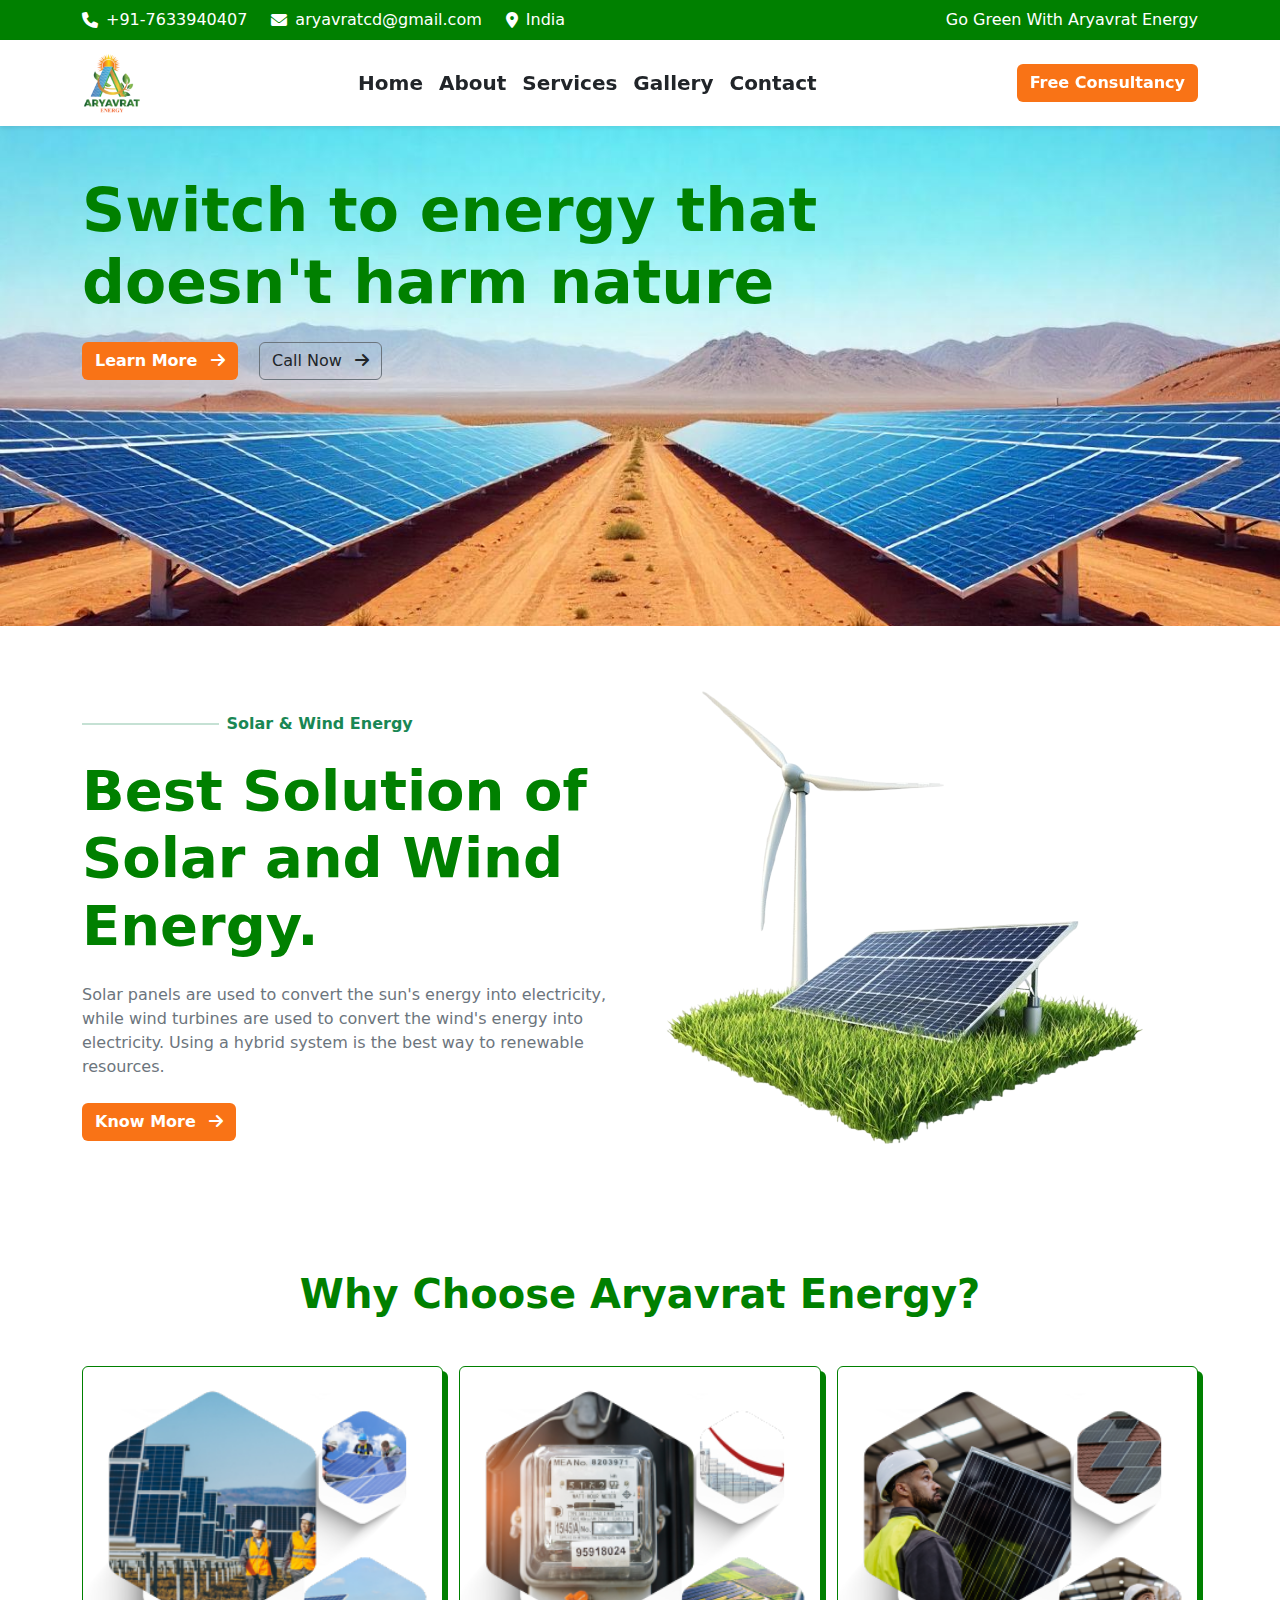
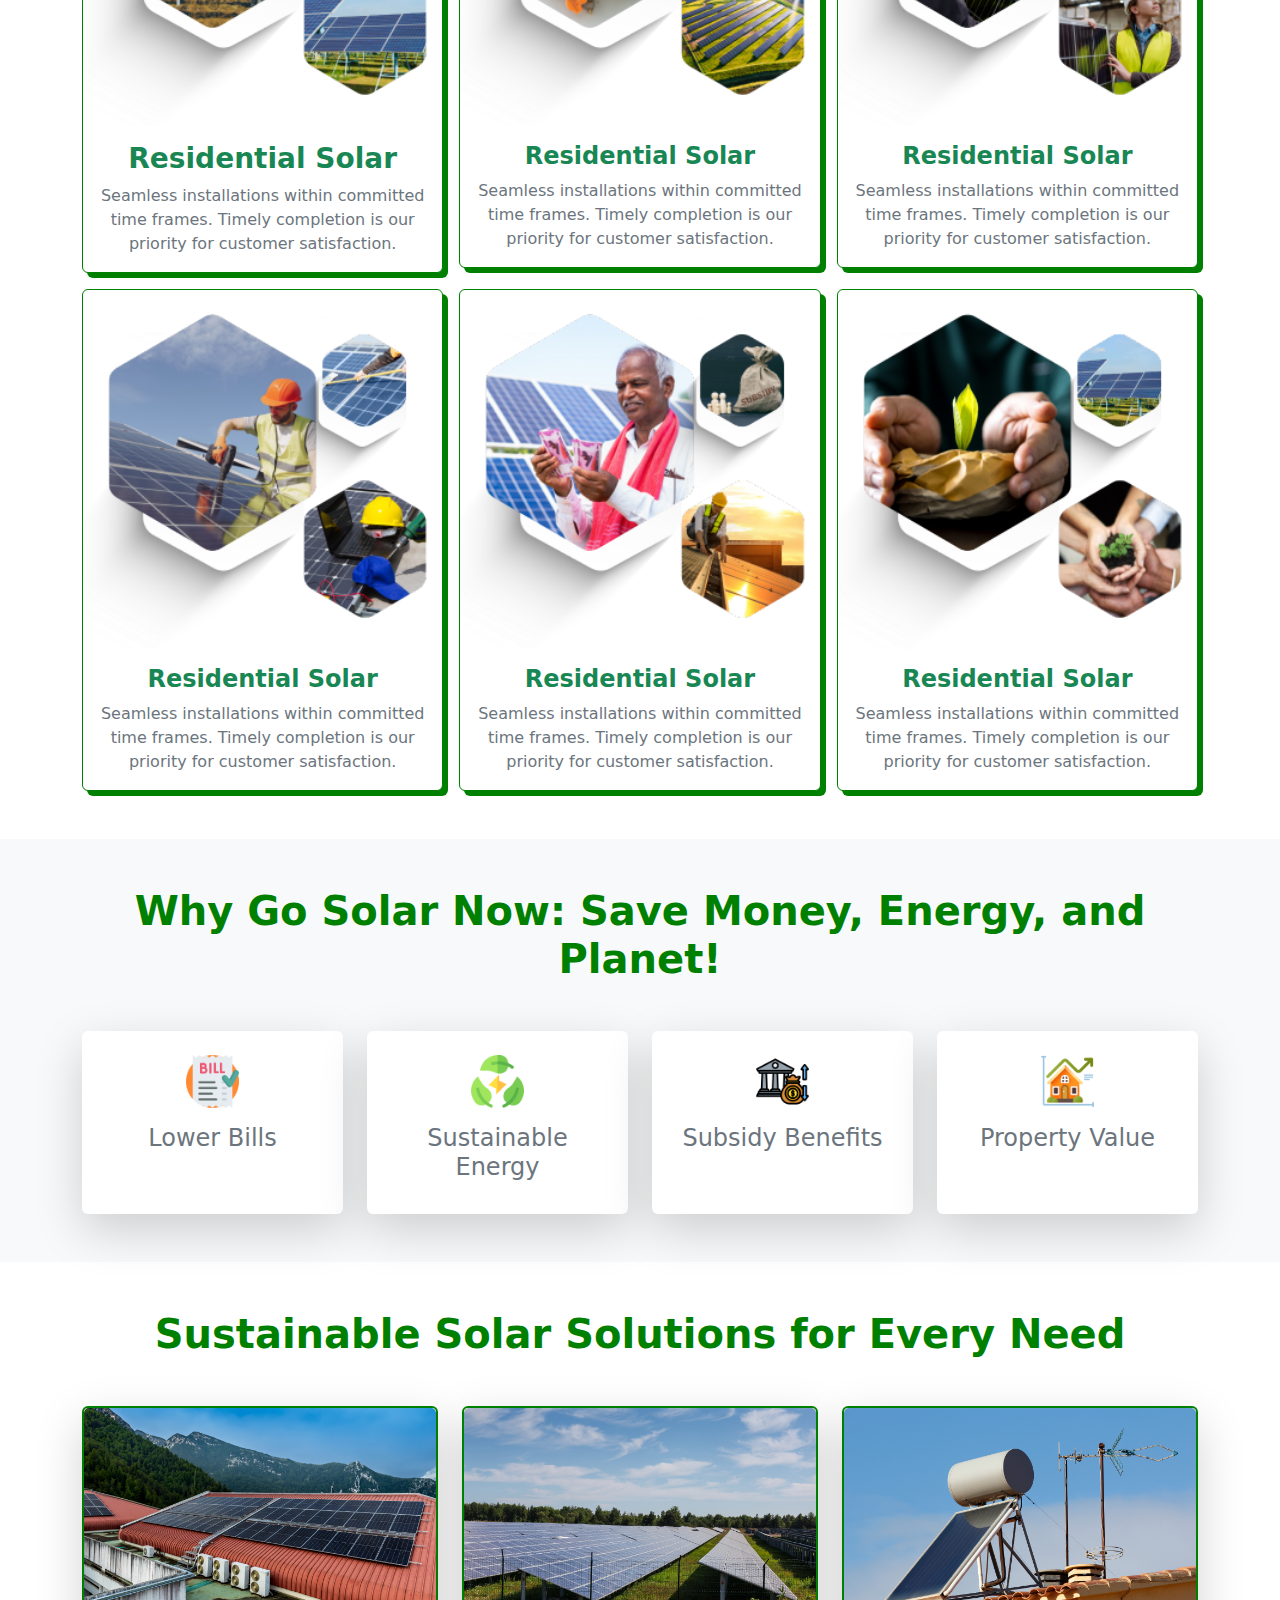
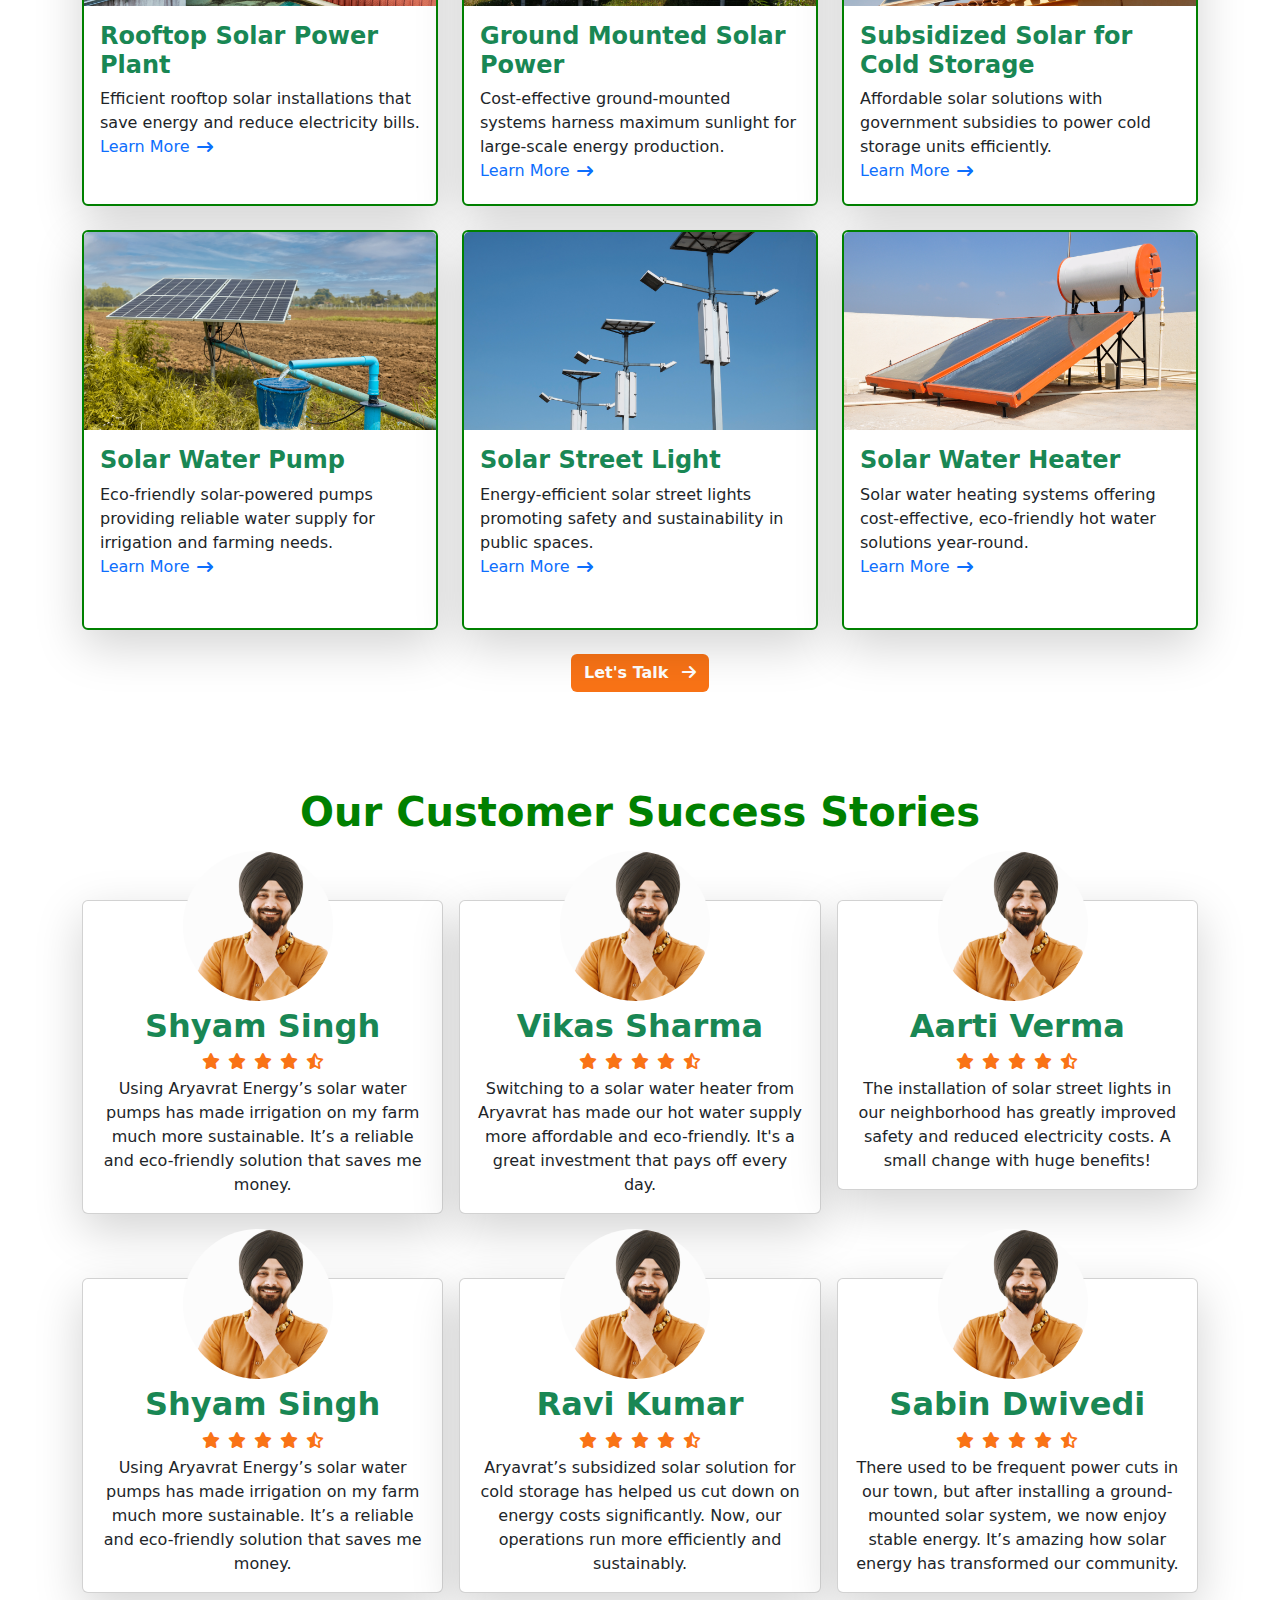
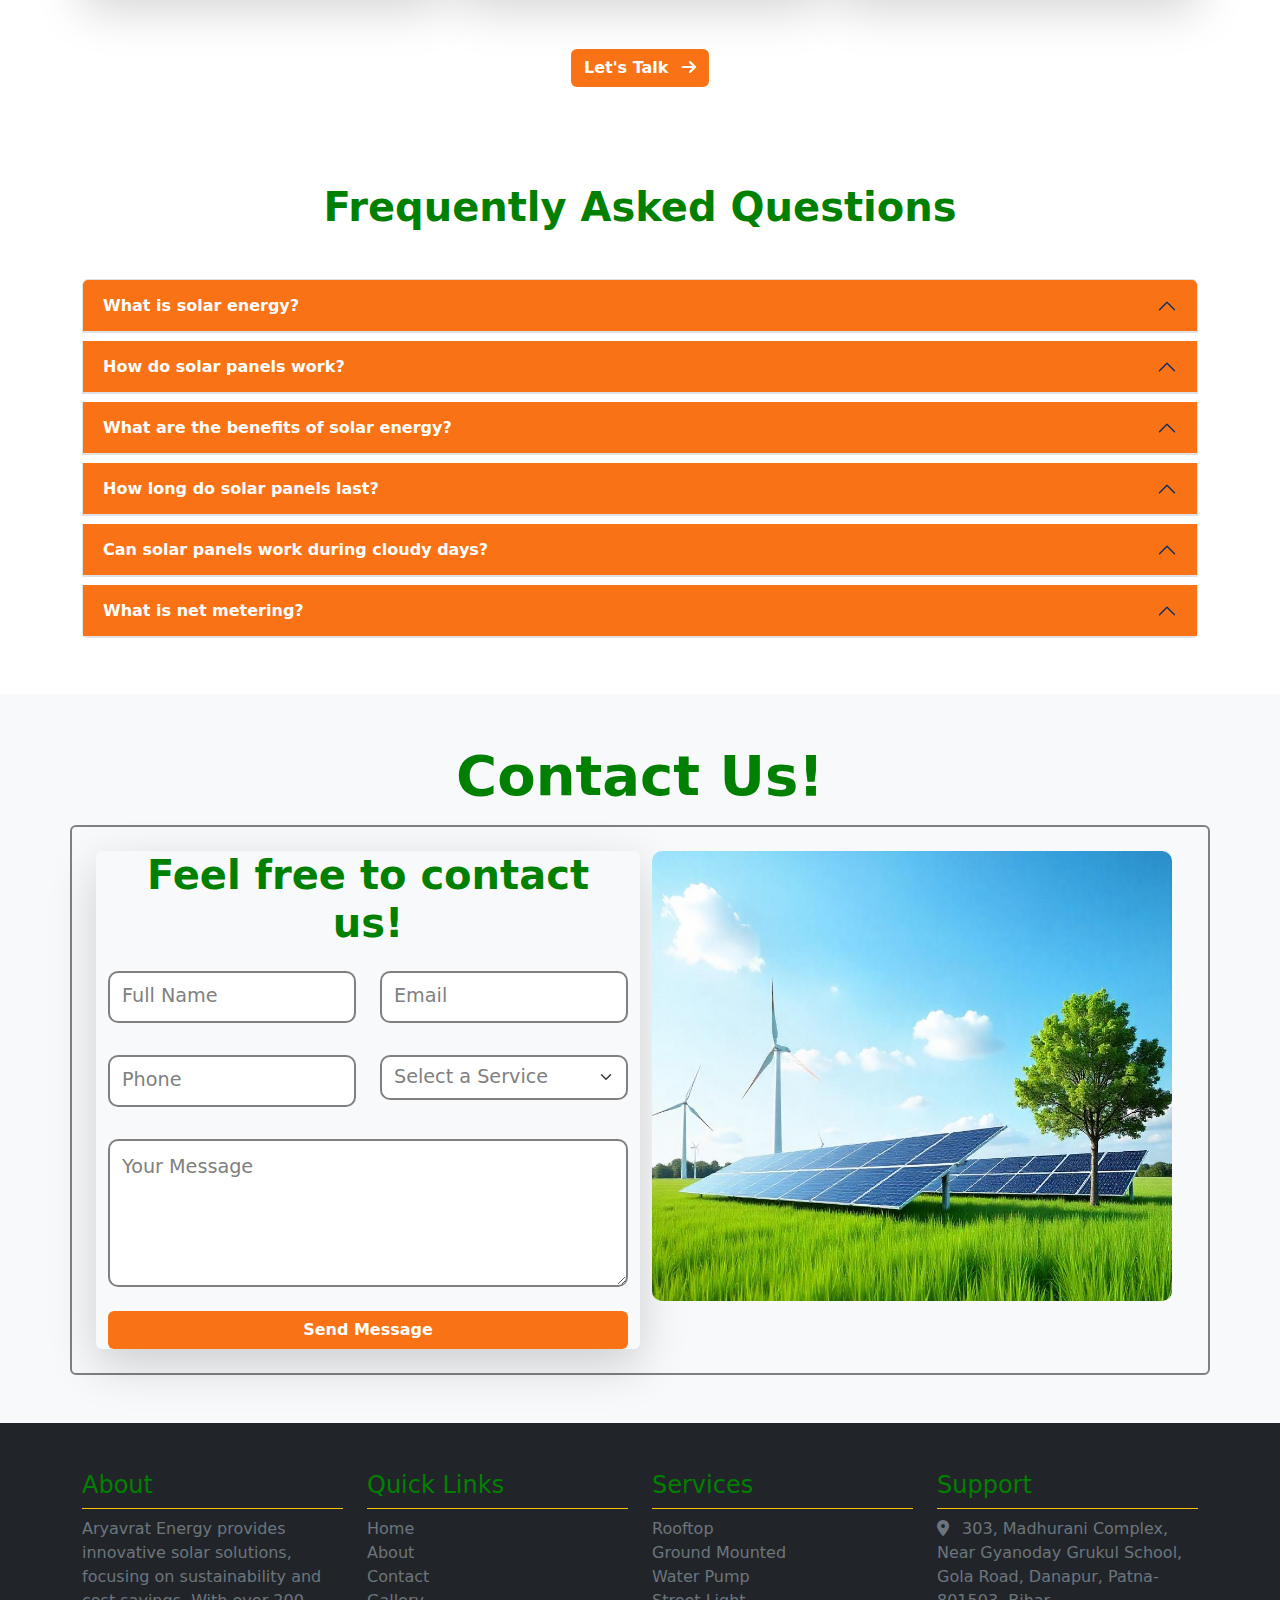
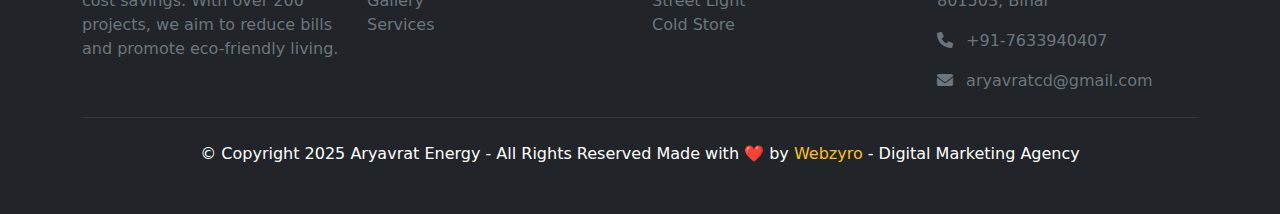
==== index.html @ 75f4ce72 "First Commit" ====
<!DOCTYPE html>
<html lang="en">
  <head>
    <meta charset="UTF-8" />
    <meta name="viewport" content="width=device-width, initial-scale=1.0" />
    <title>Aryavrat Energy</title>
    <!-- Bootstrap CSS -->
    <link
      href="https://cdn.jsdelivr.net/npm/bootstrap@5.3.0/dist/css/bootstrap.min.css"
      rel="stylesheet"
    />
    <!-- Font Awesome -->
    <link
      rel="stylesheet"
      href="https://cdnjs.cloudflare.com/ajax/libs/font-awesome/6.0.0/css/all.min.css"
    />
    <!-- Custom CSS -->
    <link rel="stylesheet" href="/style.css" />
  </head>
  <body>
    <!-- Header -->
    <header class="d-none d-md-block w-100" id="header">
      <div class="container py-2">
        <div class="row align-items-center justify-content-between">
          <div class="col-md-8">
            <div class="d-flex flex-wrap gap-4">
              <div class="d-flex align-items-center gap-2">
                <i class="fas fa-phone text-white"></i>
                <a
                  href="tel:+91-7633940407"
                  class="text-white text-decoration-none"
                  >+91-7633940407</a
                >
              </div>
              <div class="d-flex align-items-center gap-2">
                <i class="fas fa-envelope text-white"></i>
                <a
                  href="mailto:aryavratcd@gmail.com"
                  class="text-white text-decoration-none"
                  >aryavratcd@gmail.com</a
                >
              </div>
              <div class="d-flex align-items-center gap-2">
                <i class="fas fa-location-dot text-white"></i>
                <span class="text-white">India</span>
              </div>
            </div>
          </div>
          <div class="col-md-4 text-end">
            <span class="text-white">Go Green With Aryavrat Energy</span>
          </div>
        </div>
      </div>
    </header>

    <!-- Navbar -->
    <nav
      class="navbar navbar-expand-lg navbar-light bg-white shadow-sm sticky-top"
    >
      <div class="container">
        <a class="navbar-brand" href="/">
          <img src="./assets/Images/logo.png" alt="Logo" style="width: 60px" />
        </a>
        <button
          class="navbar-toggler"
          type="button"
          data-bs-toggle="collapse"
          data-bs-target="#navbarNav"
        >
          <span class="navbar-toggler-icon"></span>
        </button>
        <div class="collapse navbar-collapse" id="navbarNav">
          <ul class="navbar-nav mx-auto">
            <li class="nav-item">
              <a class="nav-link" href="/">Home</a>
            </li>
            <li class="nav-item">
              <a class="nav-link" href="/about.html">About</a>
            </li>
            <li class="nav-item">
              <a class="nav-link" href="/services.html">Services</a>
            </li>
            <li class="nav-item">
              <a class="nav-link" href="/gallery.html">Gallery</a>
            </li>
            <li class="nav-item">
              <a class="nav-link" href="/contact.html">Contact</a>
            </li>
          </ul>
          <a href="tel:+91-7633940407" class="btn btn-orange d-none d-lg-block"
            >Free Consultancy</a
          >
        </div>
      </div>
    </nav>

    <!-- Main Content -->
    <main>
      <!-- Hero Section -->
      <section class="hero-section">
        <div class="container pt-5">
          <h2 class="hero-title col-lg-8">
            Switch to energy that <br class="d-none d-lg-block" />
            doesn't harm nature
          </h2>
          <div class="mt-4">
            <a href="services.html" class="btn btn-orange me-3">
              Learn More <i class="fas fa-arrow-right ms-2"></i>
            </a>
            <a href="tel:+91-7633940407" class="btn btn-outline-secondary">
              Call Now <i class="fas fa-arrow-right ms-2"></i>
            </a>
          </div>
        </div>
      </section>

      <!-- Solar & Wind Energy Section -->
      <section class="py-5">
        <div class="container">
          <div class="row align-items-center">
            <div class="col-md-6">
              <div class="d-flex align-items-center gap-2 mb-3">
                <hr class="border-success border-2 w-25" />
                <span class="text-success fw-semibold"
                  >Solar & Wind Energy</span
                >
              </div>
              <h2 class="display-4 fw-bold text-gray-800 mb-4">
                Best Solution of <br class="d-none d-lg-block" />
                Solar and Wind <br class="d-none d-lg-block" />
                Energy.
              </h2>
              <p class="text-secondary mb-4">
                Solar panels are used to convert the sun's energy into
                electricity, while wind turbines are used to convert the wind's
                energy into electricity. Using a hybrid system is the best way
                to renewable resources.
              </p>
              <a href="about.html" class="btn btn-orange">
                Know More <i class="fas fa-arrow-right ms-2"></i>
              </a>
            </div>
            <div class="col-md-6">
              <img
                src="./assets/Images/solar-wind.png"
                alt="Solar Wind Energy"
                class="img-fluid"
              />
            </div>
          </div>
        </div>
      </section>

      <!-- Why Section -->
      <section class="my-5">
        <div class="container">
          <h2 class="text-center display-6 fw-bold mb-4 pb-2">
            Why Choose Aryavrat Energy?
          </h2>

          <div class="row g-3 justify-content-center mt-3">
            <div class="col-md-6 col-lg-4">
              <div class="card why-card">
                <img
                  src="./assets/Images/1.png"
                  class="card-img-top"
                  alt="Why"
                />
                <div class="card-body text-center">
                  <h3 class="card-title h3 text-success fw-bold">
                    Residential Solar
                  </h3>
                  <p class="card-text text-secondary">
                    Seamless installations within committed time frames. Timely
                    completion is our priority for customer satisfaction.
                  </p>
                </div>
              </div>
            </div>
            <div class="col-md-6 col-lg-4">
              <div class="card why-card">
                <img
                  src="./assets/Images/2.png"
                  class="card-img-top"
                  alt="Why"
                />
                <div class="card-body text-center">
                  <h3 class="card-title h4 text-success fw-bold">
                    Residential Solar
                  </h3>
                  <p class="card-text text-secondary">
                    Seamless installations within committed time frames. Timely
                    completion is our priority for customer satisfaction.
                  </p>
                </div>
              </div>
            </div>
            <div class="col-md-6 col-lg-4">
              <div class="card why-card">
                <img
                  src="./assets/Images/3.png"
                  class="card-img-top"
                  alt="Why"
                />
                <div class="card-body text-center">
                  <h3 class="card-title h4 text-success fw-bold">
                    Residential Solar
                  </h3>
                  <p class="card-text text-secondary">
                    Seamless installations within committed time frames. Timely
                    completion is our priority for customer satisfaction.
                  </p>
                </div>
              </div>
            </div>
            <div class="col-md-6 col-lg-4">
              <div class="card why-card">
                <img
                  src="./assets/Images/4.png"
                  class="card-img-top"
                  alt="Why"
                />
                <div class="card-body text-center">
                  <h3 class="card-title h4 text-success fw-bold">
                    Residential Solar
                  </h3>
                  <p class="card-text text-secondary">
                    Seamless installations within committed time frames. Timely
                    completion is our priority for customer satisfaction.
                  </p>
                </div>
              </div>
            </div>
            <div class="col-md-6 col-lg-4">
              <div class="card why-card">
                <img
                  src="./assets/Images/5.png"
                  class="card-img-top"
                  alt="Why"
                />
                <div class="card-body text-center">
                  <h3 class="card-title h4 text-success fw-bold">
                    Residential Solar
                  </h3>
                  <p class="card-text text-secondary">
                    Seamless installations within committed time frames. Timely
                    completion is our priority for customer satisfaction.
                  </p>
                </div>
              </div>
            </div>
            <div class="col-md-6 col-lg-4">
              <div class="card why-card">
                <img
                  src="./assets/Images/6.png"
                  class="card-img-top"
                  alt="Why"
                />
                <div class="card-body text-center">
                  <h3 class="card-title h4 text-success fw-bold">
                    Residential Solar
                  </h3>
                  <p class="card-text text-secondary">
                    Seamless installations within committed time frames. Timely
                    completion is our priority for customer satisfaction.
                  </p>
                </div>
              </div>
            </div>
          </div>
        </div>
      </section>

      <!-- Benefits Section -->
      <section class="py-5 bg-light">
        <div class="container">
          <h2 class="text-center display-6 fw-bold mb-5">
            Why Go Solar Now: Save Money, Energy, and Planet!
          </h2>
          <div class="row g-4 justify-content-center">
            <div class="col-md-4 col-lg-3">
              <div class="card h-100 text-center shadow-lg p-4 benefit-card">
                <div class="benefit-icon mx-auto mb-3">
                  <img
                    src="./assets/Images/transaction.png"
                    alt="Benefit"
                    class="w-25"
                  />
                </div>
                <h3 class="h4 text-gray-800 text-secondary">Lower Bills</h3>
              </div>
            </div>
            <div class="col-md-4 col-lg-3">
              <div class="card h-100 text-center shadow-lg p-4 benefit-card">
                <div class="benefit-icon mx-auto mb-3">
                  <img
                    src="./assets/Images/sustainability.png"
                    alt="Benefit"
                    class="w-25"
                  />
                </div>
                <h3 class="h4 text-gray-800 text-secondary">
                  Sustainable Energy
                </h3>
              </div>
            </div>
            <div class="col-md-4 col-lg-3">
              <div class="card h-100 text-center shadow-lg p-4 benefit-card">
                <div class="benefit-icon mx-auto mb-3">
                  <img
                    src="./assets/Images/government.png"
                    alt="Benefit"
                    class="w-25"
                  />
                </div>
                <h3 class="h4 text-gray-800 text-secondary">
                  Subsidy Benefits
                </h3>
              </div>
            </div>
            <div class="col-md-4 col-lg-3">
              <div class="card h-100 text-center shadow-lg p-4 benefit-card">
                <div class="benefit-icon mx-auto mb-3">
                  <img
                    src="./assets/Images/profit.png"
                    alt="Benefit"
                    class="w-25"
                  />
                </div>
                <h3 class="h4 text-gray-800 text-secondary">Property Value</h3>
              </div>
            </div>
          </div>
        </div>
      </section>

      <!-- Services Section -->
      <section class="py-5">
        <div class="container">
          <h2 class="text-center display-6 fw-bold mb-5">
            Sustainable Solar Solutions for Every Need
          </h2>
          <div class="row g-4 justify-content-center">
            <div class="col-md-6 col-lg-4">
              <div class="card shadow-lg service-card">
                <img
                  src="./assets/Images/rootop-solar.png"
                  class="card-img-top"
                  alt="Service"
                />
                <div class="card-body">
                  <h3 class="card-title h4 text-success fw-bold">
                    Rooftop Solar Power Plant
                  </h3>
                  <p class="card-text">
                    Efficient rooftop solar installations that save energy and
                    reduce electricity bills.
                  </p>
                  <a
                    href="#"
                    class="d-flex align-items-center gap-2 text-primary"
                  >
                    <span>Learn More</span>
                    <i class="fa-solid fa-arrow-right-long"></i>
                  </a>
                </div>
              </div>
            </div>
            <div class="col-md-6 col-lg-4">
              <div class="card shadow-lg service-card">
                <img
                  src="./assets/Images/ground.png"
                  class="card-img-top"
                  alt="Service"
                />
                <div class="card-body">
                  <h3 class="card-title h4 text-success fw-bold">
                    Ground Mounted Solar Power
                  </h3>
                  <p class="card-text">
                    Cost-effective ground-mounted systems harness maximum
                    sunlight for large-scale energy production.
                  </p>
                  <a
                    href="#"
                    class="d-flex align-items-center gap-2 text-primary"
                  >
                    <span>Learn More</span>
                    <i class="fa-solid fa-arrow-right-long"></i>
                  </a>
                </div>
              </div>
            </div>
            <div class="col-md-6 col-lg-4">
              <div class="card shadow-lg service-card">
                <img
                  src="./assets/Images/solar.png"
                  class="card-img-top"
                  alt="Service"
                />
                <div class="card-body">
                  <h3 class="card-title h4 text-success fw-bold">
                    Subsidized Solar for Cold Storage
                  </h3>
                  <p class="card-text">
                    Affordable solar solutions with government subsidies to
                    power cold storage units efficiently.
                  </p>
                  <a
                    href="#"
                    class="d-flex align-items-center gap-2 text-primary"
                  >
                    <span>Learn More</span>
                    <i class="fa-solid fa-arrow-right-long"></i>
                  </a>
                </div>
              </div>
            </div>
            <div class="col-md-6 col-lg-4">
              <div class="card shadow-lg service-card">
                <img
                  src="./assets/Images/waterPump.png"
                  class="card-img-top"
                  alt="Service"
                />
                <div class="card-body">
                  <h3 class="card-title h4 text-success fw-bold">
                    Solar Water Pump
                  </h3>
                  <p class="card-text">
                    Eco-friendly solar-powered pumps providing reliable water
                    supply for irrigation and farming needs.
                  </p>
                  <a
                    href="#"
                    class="d-flex align-items-center gap-2 text-primary"
                  >
                    <span>Learn More</span>
                    <i class="fa-solid fa-arrow-right-long"></i>
                  </a>
                </div>
              </div>
            </div>
            <div class="col-md-6 col-lg-4">
              <div class="card shadow-lg service-card">
                <img
                  src="./assets/Images/street.png"
                  class="card-img-top"
                  alt="Service"
                />
                <div class="card-body">
                  <h3 class="card-title h4 text-success fw-bold">
                    Solar Street Light
                  </h3>
                  <p class="card-text">
                    Energy-efficient solar street lights promoting safety and
                    sustainability in public spaces.
                  </p>
                  <a
                    href="#"
                    class="d-flex align-items-center gap-2 text-primary"
                  >
                    <span>Learn More</span>
                    <i class="fa-solid fa-arrow-right-long"></i>
                  </a>
                </div>
              </div>
            </div>
            <div class="col-md-6 col-lg-4">
              <div class="card shadow-lg service-card">
                <img
                  src="./assets/Images/water.png"
                  class="card-img-top"
                  alt="Service"
                />
                <div class="card-body">
                  <h3 class="card-title h4 text-success fw-bold">
                    Solar Water Heater
                  </h3>
                  <p class="card-text">
                    Solar water heating systems offering cost-effective,
                    eco-friendly hot water solutions year-round.
                  </p>
                  <a
                    href="#"
                    class="d-flex align-items-center gap-2 text-primary"
                  >
                    <span>Learn More</span>
                    <i class="fa-solid fa-arrow-right-long"></i>
                  </a>
                </div>
              </div>
            </div>
          </div>
          <div class="text-center mt-4">
            <a href="contact.html" class="btn btn-orange">
              Let's Talk <i class="fas fa-arrow-right ms-2"></i>
            </a>
          </div>
        </div>
      </section>

      <!-- Testimonial Section -->
      <section class="my-5">
        <div class="container" id="testimonial-container">
          <h2 class="text-center display-6 fw-bold mb-5">
            Our Customer Success Stories
          </h2>
          <div class="row g-3 justify-content-center mt-3">
            <div class="col-md-6 col-lg-4 mb-5 mb-lg-5">
              <div class="position-relative card shadow-lg testimonial-card">
                <img
                  src="./assets/Images/test1.png"
                  class="position-absolute testimonial-img"
                  alt="Testimonial"
                />
                <div class="card-body">
                  <h3 class="card-title h2 text-center text-success fw-bold">
                    Shyam Singh
                  </h3>
                  <div
                    class="d-flex align-items-center justify-content-center gap-2 my-2"
                  >
                    <i class="fa-solid fa-star"></i>
                    <i class="fa-solid fa-star"></i>
                    <i class="fa-solid fa-star"></i>
                    <i class="fa-solid fa-star"></i>
                    <i class="fa-solid fa-star-half-stroke"></i>
                  </div>
                  <p class="card-text text-center">
                    Using Aryavrat Energy’s solar water pumps has made
                    irrigation on my farm much more sustainable. It’s a reliable
                    and eco-friendly solution that saves me money.
                  </p>
                </div>
              </div>
            </div>
            <div class="col-md-6 col-lg-4 mb-5 mb-lg-5">
              <div class="position-relative card shadow-lg testimonial-card">
                <img
                  src="./assets/Images/test1.png"
                  class="position-absolute testimonial-img"
                  alt="Testimonial"
                />
                <div class="card-body">
                  <h3 class="card-title h2 text-center text-success fw-bold">
                    Vikas Sharma
                  </h3>
                  <div
                    class="d-flex align-items-center justify-content-center gap-2 my-2"
                  >
                    <i class="fa-solid fa-star"></i>
                    <i class="fa-solid fa-star"></i>
                    <i class="fa-solid fa-star"></i>
                    <i class="fa-solid fa-star"></i>
                    <i class="fa-solid fa-star-half-stroke"></i>
                  </div>
                  <p class="card-text text-center">
                    Switching to a solar water heater from Aryavrat has made our
                    hot water supply more affordable and eco-friendly. It's a
                    great investment that pays off every day.
                  </p>
                </div>
              </div>
            </div>
            <div class="col-md-6 col-lg-4 mb-5 mb-lg-5">
              <div class="position-relative card shadow-lg testimonial-card">
                <img
                  src="./assets/Images/test1.png"
                  class="position-absolute testimonial-img"
                  alt="Testimonial"
                />
                <div class="card-body">
                  <h3 class="card-title h2 text-center text-success fw-bold">
                    Aarti Verma
                  </h3>
                  <div
                    class="d-flex align-items-center justify-content-center gap-2 my-2"
                  >
                    <i class="fa-solid fa-star"></i>
                    <i class="fa-solid fa-star"></i>
                    <i class="fa-solid fa-star"></i>
                    <i class="fa-solid fa-star"></i>
                    <i class="fa-solid fa-star-half-stroke"></i>
                  </div>
                  <p class="card-text text-center">
                    The installation of solar street lights in our neighborhood
                    has greatly improved safety and reduced electricity costs. A
                    small change with huge benefits!
                  </p>
                </div>
              </div>
            </div>
            <div class="col-md-6 col-lg-4 mb-5">
              <div class="position-relative card shadow-lg testimonial-card">
                <img
                  src="./assets/Images/test1.png"
                  class="position-absolute testimonial-img"
                  alt="Testimonial"
                />
                <div class="card-body">
                  <h3 class="card-title h2 text-center text-success fw-bold">
                    Shyam Singh
                  </h3>
                  <div
                    class="d-flex align-items-center justify-content-center gap-2 my-2"
                  >
                    <i class="fa-solid fa-star"></i>
                    <i class="fa-solid fa-star"></i>
                    <i class="fa-solid fa-star"></i>
                    <i class="fa-solid fa-star"></i>
                    <i class="fa-solid fa-star-half-stroke"></i>
                  </div>
                  <p class="card-text text-center">
                    Using Aryavrat Energy’s solar water pumps has made
                    irrigation on my farm much more sustainable. It’s a reliable
                    and eco-friendly solution that saves me money.
                  </p>
                </div>
              </div>
            </div>
            <div class="col-md-6 col-lg-4 mb-5">
              <div class="position-relative card shadow-lg testimonial-card">
                <img
                  src="./assets/Images/test1.png"
                  class="position-absolute testimonial-img"
                  alt="Testimonial"
                />
                <div class="card-body">
                  <h3 class="card-title h2 text-center text-success fw-bold">
                    Ravi Kumar
                  </h3>
                  <div
                    class="d-flex align-items-center justify-content-center gap-2 my-2"
                  >
                    <i class="fa-solid fa-star"></i>
                    <i class="fa-solid fa-star"></i>
                    <i class="fa-solid fa-star"></i>
                    <i class="fa-solid fa-star"></i>
                    <i class="fa-solid fa-star-half-stroke"></i>
                  </div>
                  <p class="card-text text-center">
                    Aryavrat’s subsidized solar solution for cold storage has
                    helped us cut down on energy costs significantly. Now, our
                    operations run more efficiently and sustainably.
                  </p>
                </div>
              </div>
            </div>
            <div class="col-md-6 col-lg-4">
              <div class="position-relative card shadow-lg testimonial-card">
                <img
                  src="./assets/Images/test1.png"
                  class="position-absolute testimonial-img"
                  alt="Testimonial"
                />
                <div class="card-body">
                  <h3 class="card-title h2 text-center text-success fw-bold">
                    Sabin Dwivedi
                  </h3>
                  <div
                    class="d-flex align-items-center justify-content-center gap-2 my-2"
                  >
                    <i class="fa-solid fa-star"></i>
                    <i class="fa-solid fa-star"></i>
                    <i class="fa-solid fa-star"></i>
                    <i class="fa-solid fa-star"></i>
                    <i class="fa-solid fa-star-half-stroke"></i>
                  </div>
                  <p class="card-text text-center">
                    There used to be frequent power cuts in our town, but after
                    installing a ground-mounted solar system, we now enjoy
                    stable energy. It’s amazing how solar energy has transformed
                    our community.
                  </p>
                </div>
              </div>
            </div>
          </div>
          <div class="text-center mt-2">
            <a href="contact.html" class="btn btn-orange">
              Let's Talk <i class="fas fa-arrow-right ms-2"></i>
            </a>
          </div>
        </div>
      </section>

      <!-- FAQ Section -->
      <section class="py-5">
        <div class="container">
          <h2 class="text-center display-6 fw-bold mb-5">
            Frequently Asked Questions
          </h2>
          <div class="accordion" id="faqAccordion">
            <div class="accordion-item mb-2">
              <h3 class="accordion-header">
                <button
                  class="accordion-button"
                  type="button"
                  data-bs-toggle="collapse"
                  data-bs-target="#faq1"
                >
                  What is solar energy?
                </button>
              </h3>
              <div
                id="faq1"
                class="accordion-collapse collapse"
                data-bs-parent="#faqAccordion"
              >
                <div class="accordion-body">
                  Solar energy is radiant light and heat from the sun that is
                  harnessed using a range of technologies such as solar panels
                  to generate electricity.
                </div>
              </div>
            </div>
            <div class="accordion-item mb-2">
              <h3 class="accordion-header">
                <button
                  class="accordion-button"
                  type="button"
                  data-bs-toggle="collapse"
                  data-bs-target="#faq2"
                >
                  How do solar panels work?
                </button>
              </h3>
              <div
                id="faq2"
                class="accordion-collapse collapse"
                data-bs-parent="#faqAccordion"
              >
                <div class="accordion-body">
                  Solar panels convert sunlight into electricity by using
                  photovoltaic cells that generate direct current (DC) when
                  exposed to sunlight.
                </div>
              </div>
            </div>
            <div class="accordion-item mb-2">
              <h3 class="accordion-header">
                <button
                  class="accordion-button"
                  type="button"
                  data-bs-toggle="collapse"
                  data-bs-target="#faq3"
                >
                  What are the benefits of solar energy?
                </button>
              </h3>
              <div
                id="faq3"
                class="accordion-collapse collapse"
                data-bs-parent="#faqAccordion"
              >
                <div class="accordion-body">
                  Solar energy is renewable, reduces electricity bills, has low
                  maintenance costs, and is environmentally friendly by reducing
                  carbon footprint.
                </div>
              </div>
            </div>
            <div class="accordion-item mb-2">
              <h3 class="accordion-header">
                <button
                  class="accordion-button"
                  type="button"
                  data-bs-toggle="collapse"
                  data-bs-target="#faq4"
                >
                  How long do solar panels last?
                </button>
              </h3>
              <div
                id="faq4"
                class="accordion-collapse collapse"
                data-bs-parent="#faqAccordion"
              >
                <div class="accordion-body">
                  Solar panels typically have a lifespan of 25-30 years, with
                  many manufacturers offering warranties that guarantee
                  performance over this period.
                </div>
              </div>
            </div>
            <div class="accordion-item mb-2">
              <h3 class="accordion-header">
                <button
                  class="accordion-button"
                  type="button"
                  data-bs-toggle="collapse"
                  data-bs-target="#faq5"
                >
                  Can solar panels work during cloudy days?
                </button>
              </h3>
              <div
                id="faq5"
                class="accordion-collapse collapse"
                data-bs-parent="#faqAccordion"
              >
                <div class="accordion-body">
                  Yes, solar panels can still generate electricity on cloudy
                  days, although their efficiency is reduced compared to sunny
                  days.
                </div>
              </div>
            </div>
            <div class="accordion-item mb-2">
              <h3 class="accordion-header">
                <button
                  class="accordion-button"
                  type="button"
                  data-bs-toggle="collapse"
                  data-bs-target="#faq6"
                >
                  What is net metering?
                </button>
              </h3>
              <div
                id="faq6"
                class="accordion-collapse collapse"
                data-bs-parent="#faqAccordion"
              >
                <div class="accordion-body">
                  Net metering is a billing mechanism that credits solar energy
                  system owners for the electricity they add to the grid,
                  allowing them to offset their electricity usage.
                </div>
              </div>
            </div>
          </div>
        </div>
      </section>

      <!-- Contact Section -->
      <section class="py-5 bg-light">
        <div class="container">
          <h2 class="text-center display-4 fw-bold mb-3">Contact Us!</h2>
          <div class="row contact-section p-2 p-md-4 rounded">
            <div class="col-lg-6 shadow-lg rounded">
              <h2 class="display-6 fw-bold mb-4 text-center">
                Feel free to contact us!
              </h2>
              <form class="d-flex flex-column gap-2">
                <div class="row mb-4">
                  <div class="col-md-6">
                    <input
                      type="text"
                      class="form-control"
                      placeholder="Full Name"
                    />
                  </div>
                  <div class="col-md-6">
                    <input
                      type="email"
                      class="form-control"
                      placeholder="Email"
                    />
                  </div>
                </div>
                <div class="row mb-4">
                  <div class="col-md-6">
                    <input
                      type="tel"
                      class="form-control"
                      placeholder="Phone"
                    />
                  </div>
                  <div class="col-md-6">
                    <select class="form-select">
                      <option selected>Select a Service</option>
                      <option value="Residential Solar">
                        Residential Solar
                      </option>
                      <option value="Commercial Solar">Commercial Solar</option>
                      <option value="Rooftop Solar">Rooftop Solar</option>
                    </select>
                  </div>
                </div>

                <div class="mb-3">
                  <textarea
                    class="form-control"
                    rows="5"
                    placeholder="Your Message"
                  ></textarea>
                </div>
                <button type="submit" class="btn btn-orange">
                  Send Message
                </button>
              </form>
            </div>
            <div class="col-lg-6">
              <img
                src="./assets/Images/contact1.png"
                alt="Contact"
                id="contact-section-img"
              />
            </div>
          </div>
        </div>
      </section>
    </main>

    <!-- Footer -->
    <footer class="bg-dark text-white py-5">
      <div class="container">
        <div class="row gy-4">
          <div class="col-lg-3">
            <h2 class="h4 border-bottom border-warning pb-2">About</h2>
            <p class="text-secondary">
              Aryavrat Energy provides innovative solar solutions, focusing on
              sustainability and cost savings. With over 200 projects, we aim to
              reduce bills and promote eco-friendly living.
            </p>
          </div>
          <div class="col-lg-3">
            <h2 class="h4 border-bottom border-warning pb-2">Quick Links</h2>
            <ul class="list-unstyled text-secondary">
              <li>
                <a href="index.html" class="text-secondary text-decoration-none"
                  >Home</a
                >
              </li>
              <li>
                <a href="about.html" class="text-secondary text-decoration-none"
                  >About</a
                >
              </li>
              <li>
                <a
                  href="contact.html"
                  class="text-secondary text-decoration-none"
                  >Contact</a
                >
              </li>
              <li>
                <a
                  href="gallery.html"
                  class="text-secondary text-decoration-none"
                  >Gallery</a
                >
              </li>
              <li>
                <a
                  href="services.html"
                  class="text-secondary text-decoration-none"
                  >Services</a
                >
              </li>
            </ul>
          </div>
          <div class="col-lg-3">
            <h2 class="h4 border-bottom border-warning pb-2">Services</h2>
            <ul class="list-unstyled text-secondary">
              <li>Rooftop</li>
              <li>Ground Mounted</li>
              <li>Water Pump</li>
              <li>Street Light</li>
              <li>Cold Store</li>
            </ul>
          </div>
          <div class="col-lg-3">
            <h2 class="h4 border-bottom border-warning pb-2">Support</h2>
            <div class="text-secondary mb-3">
              <i class="fas fa-location-dot me-2"></i>
              303, Madhurani Complex, Near Gyanoday Grukul School, Gola Road,
              Danapur, Patna-801503, Bihar
            </div>
            <div class="text-secondary mb-3">
              <i class="fas fa-phone me-2"></i>
              <a
                href="tel:+91-7633940407"
                class="text-secondary text-decoration-none"
                >+91-7633940407</a
              >
            </div>
            <div class="text-secondary">
              <i class="fas fa-envelope me-2"></i>
              <a
                href="mailto:aryavratcd@gmail.com"
                class="text-secondary text-decoration-none"
                >aryavratcd@gmail.com</a
              >
            </div>
          </div>
        </div>
        <hr class="border-secondary my-4" />
        <p class="text-center mb-0">
          &copy; Copyright 2025 Aryavrat Energy - All Rights Reserved Made with
          ❤️ by
          <a
            href="https://www.webzyro.com/"
            target="_blank"
            class="text-warning text-decoration-none"
            >Webzyro</a
          >
          - Digital Marketing Agency
        </p>
      </div>
    </footer>

    <!-- Bootstrap JS -->
    <script src="https://cdn.jsdelivr.net/npm/bootstrap@5.3.0/dist/js/bootstrap.bundle.min.js"></script>
  </body>
</html>
---- style.css ----
/* General Styles */
:root {
  --primary-text-color: #212529;
}

* {
  margin: 0;
  padding: 0;
  box-sizing: border-box;
}

body {
  font-family: system-ui, -apple-system, sans-serif;
}

p {
  padding: 0 !important;
  margin: 0 !important;
}

a {
  text-decoration: none !important;
  color: inherit !important;
}

h2 {
  color: green !important;
}

/* header */
#header {
  background-color: green;
}

/* Navbar Styles */
.navbar .nav-link {
  color: #4b5563;
  font-size: 1.25rem;
  font-weight: 600;
  transition: color 0.3s ease;
}

.navbar .nav-link:hover {
  color: #f97316;
}

/* Breadcrumbs */
#breadcrumb {
  background-color: green;
}

/* Stat Section */
#stats-section {
  background-color: green;
}

/* Hero Section */
.hero-section {
  background-image: url("./assets/Images/hero.jpeg");
  background-size: cover;
  background-position: center;
  height: 500px;
  position: relative;
}

.hero-content {
  padding: 80px 0;
}

.hero-title {
  font-size: 3.75rem;
  color: #4b5563;
  font-weight: bold;
}

/* Service Cards */
.service-card {
  transition: transform 0.3s ease-out;
  border: 2px solid green;
  height: 400px;
}

.service-card:hover {
  transform: translateY(-5px);
}

/* Benefits Section */
.benefit-card {
  border: none;
}

.benefit-icon {
  transition: transform 0.7s ease;
}

.benefit-card:hover .benefit-icon {
  transform: scale(1.25);
}

/* Why Section */
.why-card {
  background-color: white;
  box-shadow: 5px 5px green !important;
  border: 1px solid green;
}

/* Gallery */
.gallery-img {
  transition: transform 0.3s ease;
}

.gallery-img:hover {
  transform: scale(1.05);
}

/* Buttons */
.btn-orange {
  background-color: #f97316;
  color: white !important;
  font-weight: bold;
}

.btn-orange:hover {
  background-color: #ea580c;
  color: white;
}

/* FAQ Accordion */
/* .accordion-button:not(.collapsed) {
  background-color: #f97316;
  color: white;
} */

.accordion-button {
  background-color: #f97316 !important;
  color: white !important;
}

.accordion-body {
  background-color: #f97316 !important;
  color: white !important;
}

.accordion-button {
  background-color: #cad5e2;
  color: var(--primary-text-color);
  font-weight: bold;
}

/* Testimonial Section */
#testimonial-container .testimonial-img {
  top: -50px;
  left: 100px;
  width: 150px;
  height: 150px;
  border-radius: 50%;
}

#testimonial-container .card-body {
  margin-top: 90px;
}

#testimonial-container .card-body i {
  color: #f97316;
}

/* Contact Section */
.contact-section {
  border: 2px solid grey;
}

.contact-section form input,
textarea,
select {
  border: 2px solid grey !important;
  outline: none !important;
  border-radius: 10px !important;
}

.contact-section form input:focus,
textarea:focus,
select:focus {
  outline: none !important;
}

.contact-section form input::placeholder,
textarea::placeholder {
  color: grey !important;
  font-size: 1.2rem;
}

.contact-section form select {
  color: grey !important;
  font-size: 1.2rem;
}

.contact-section button {
  width: 100%;
}

.contact-section #contact-section-img {
  width: 100%;
  height: 450px;
  object-fit: cover;
  border-radius: 10px;
}

/* Contact page */
.contact-card {
  transition: transform 0.3s ease;
}

.contact-card:hover {
  transform: translateY(-5px);
}

.form-control {
  padding: 0.75rem;
}

.form-control:focus {
  border-color: #f97316;
  box-shadow: 0 0 0 0.25rem rgba(249, 115, 22, 0.25);
}

/* Team Card */
#team-card {
  box-shadow: 2px 2px green;
  border: 1px solid green;
}

/* Counter Animation */
@keyframes countUp {
  from {
    opacity: 0;
    transform: translateY(20px);
  }
  to {
    opacity: 1;
    transform: translateY(0);
  }
}

.counter {
  animation: countUp 1s ease-out;
}
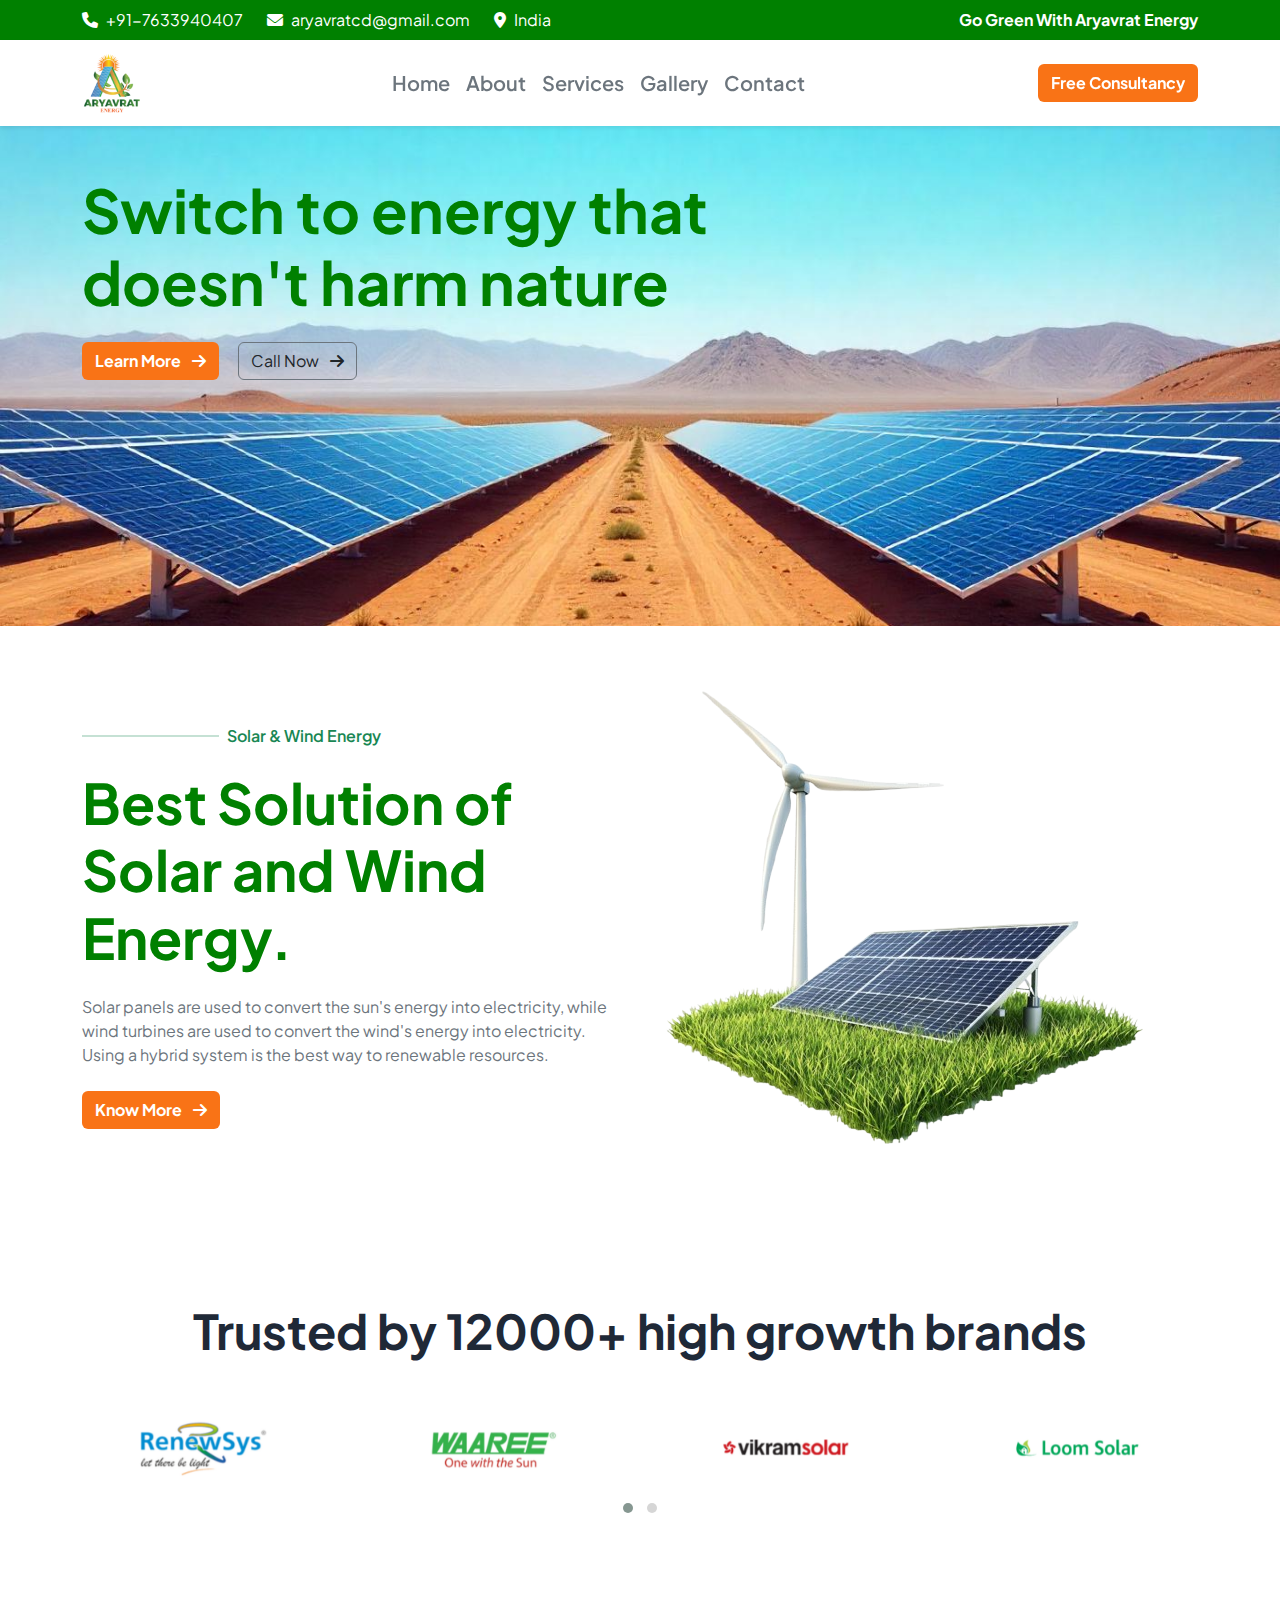
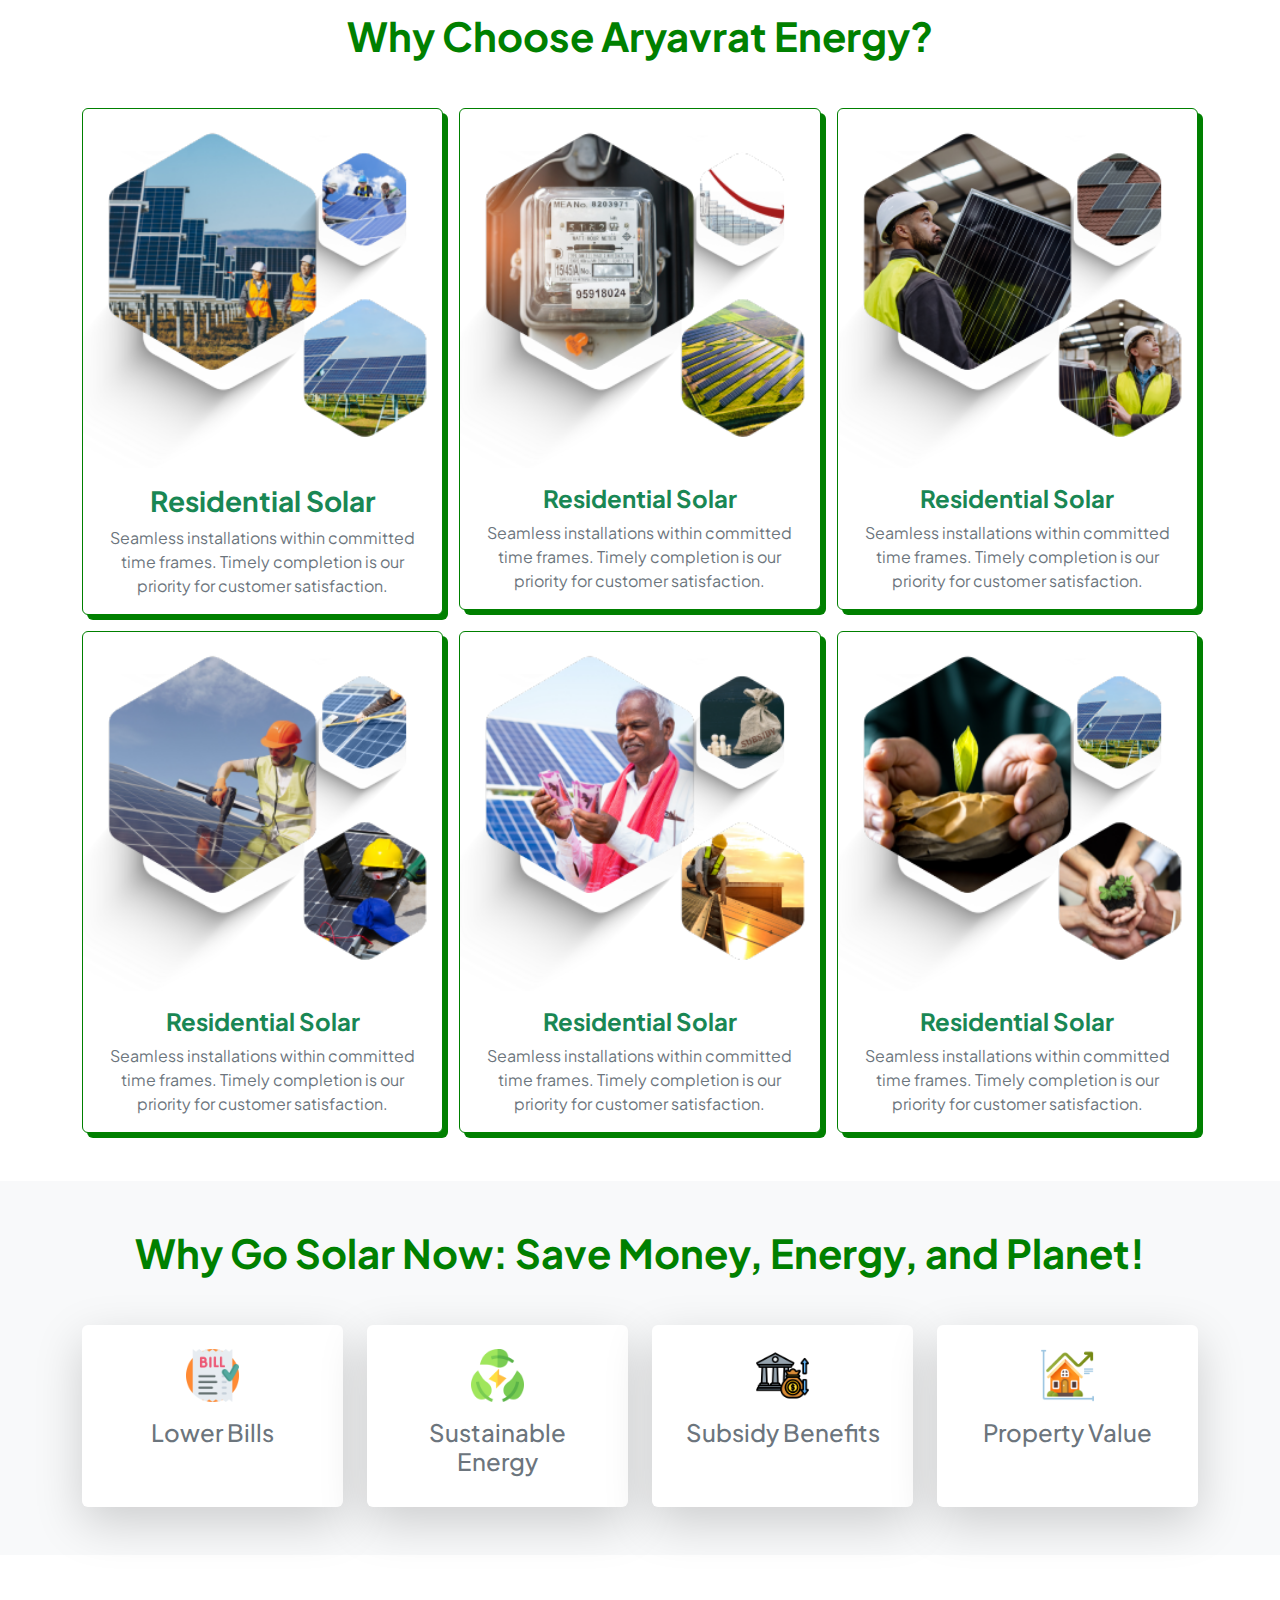
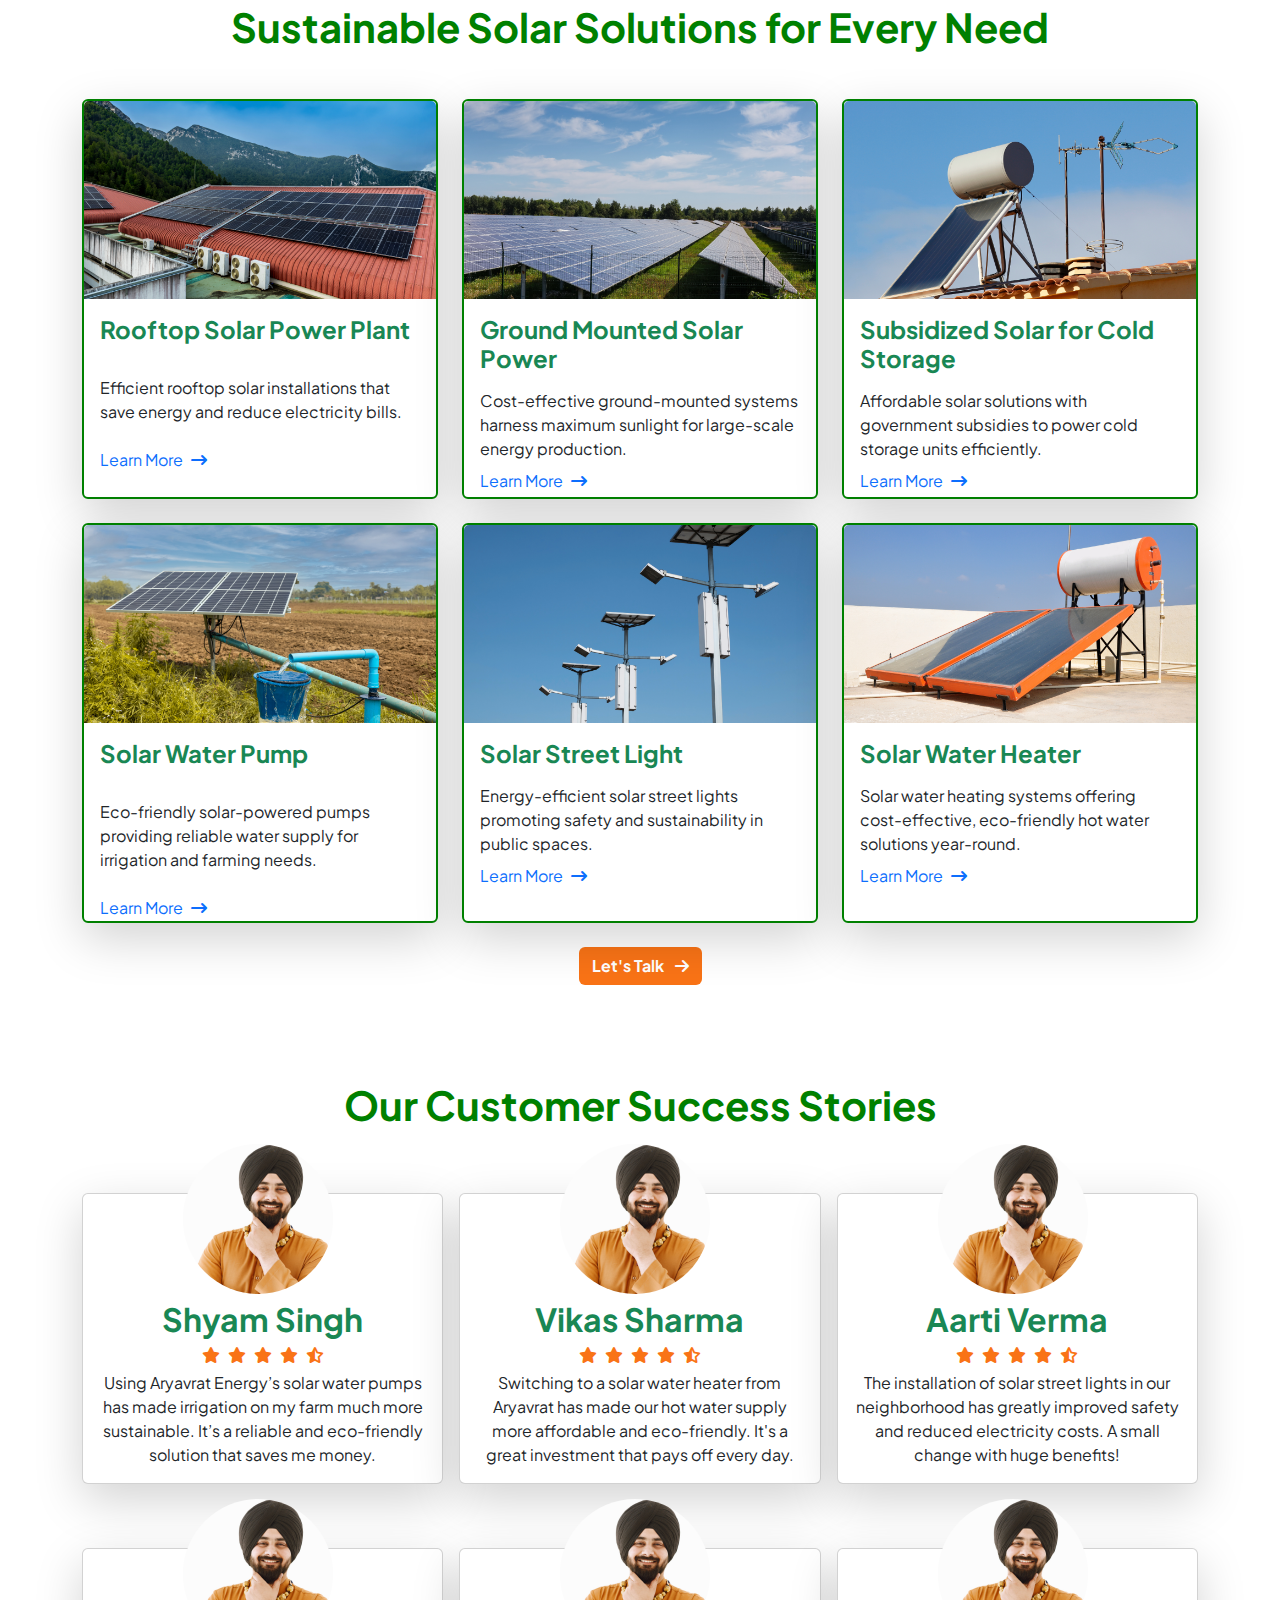
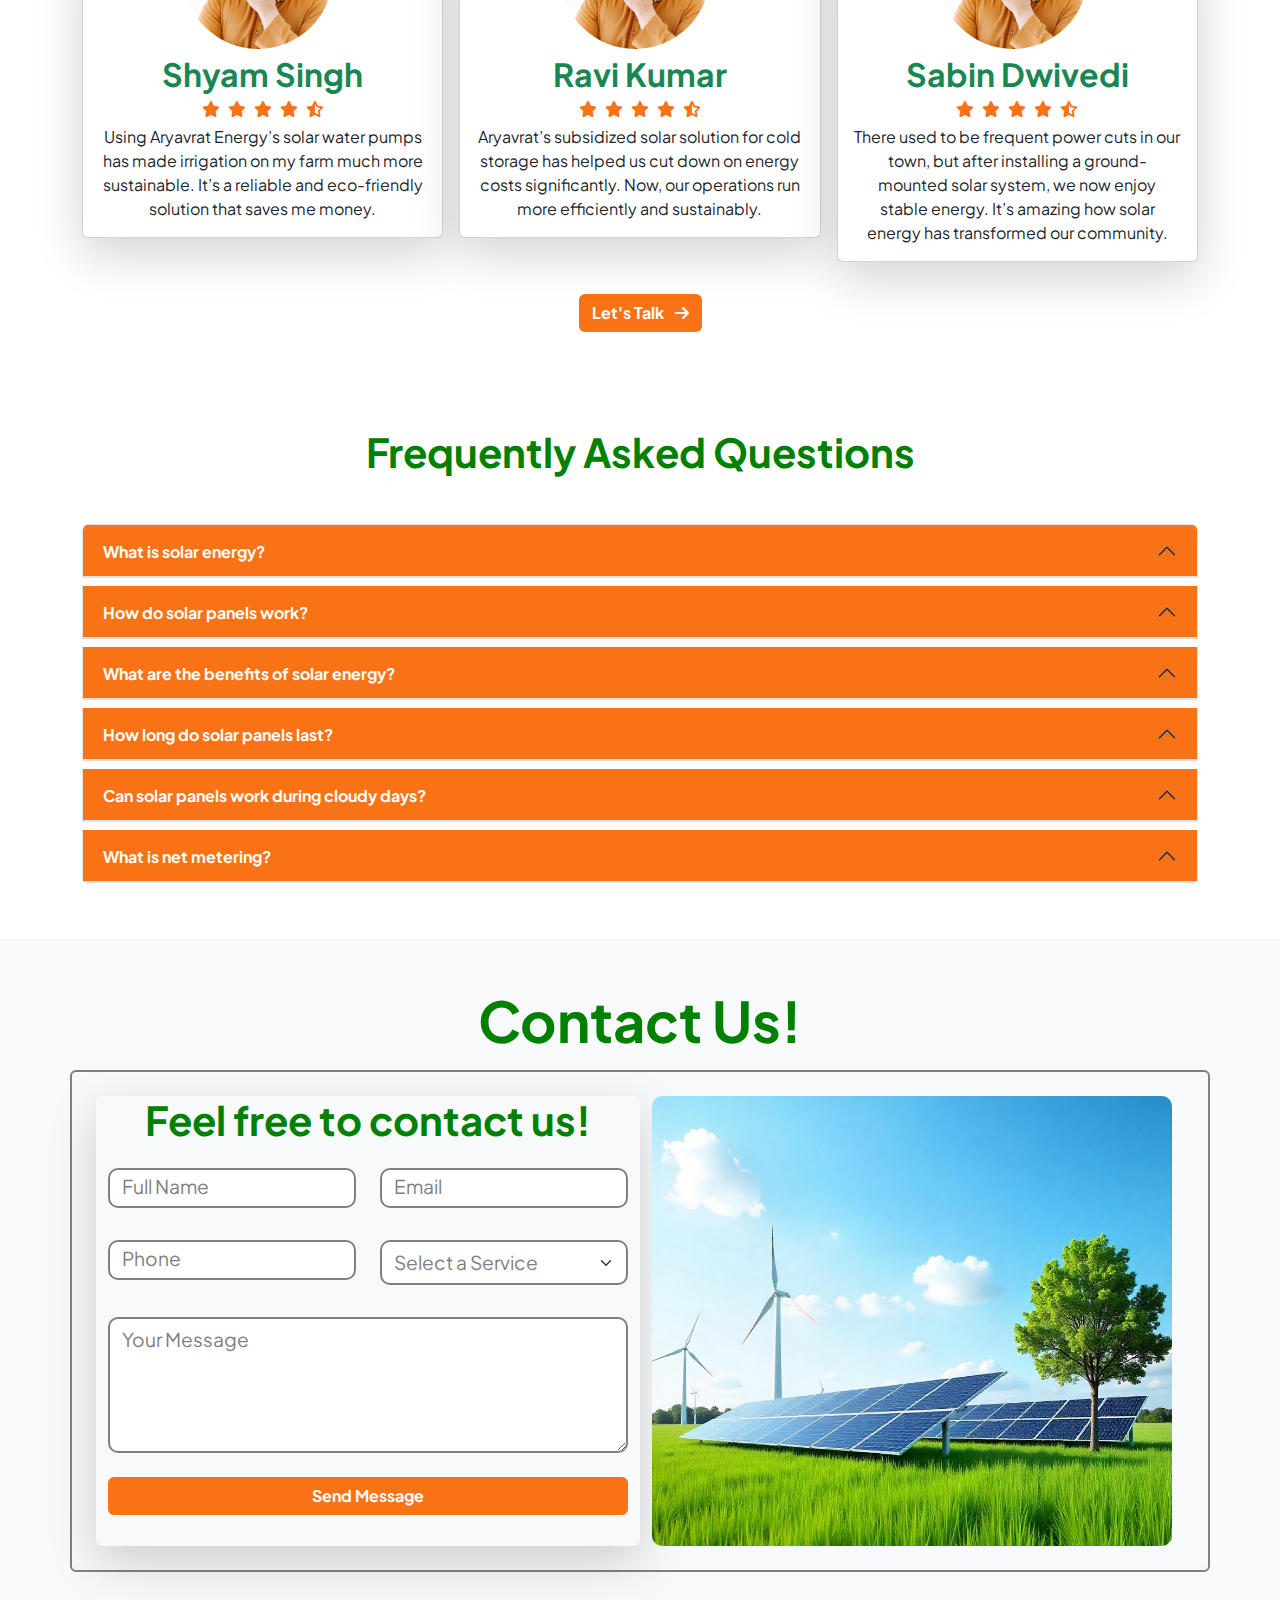
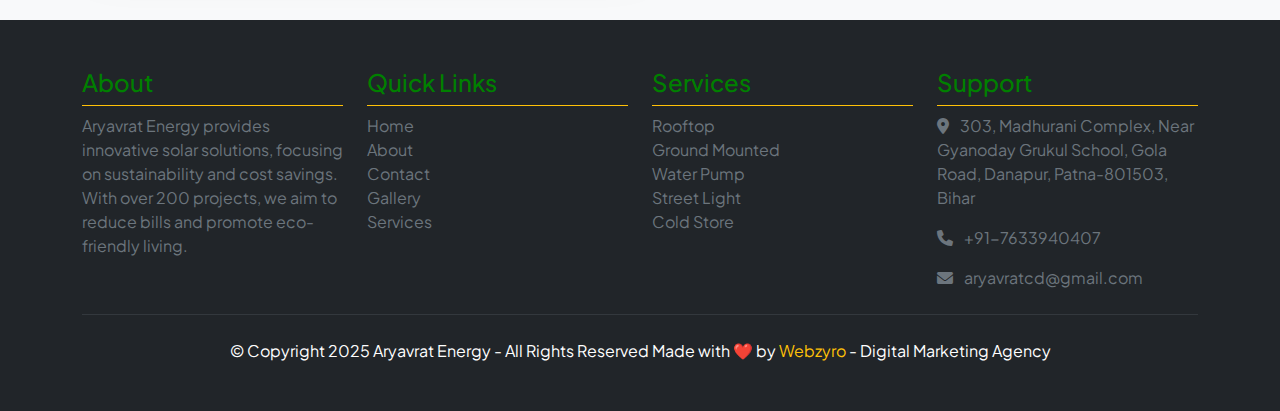
==== commit 41928777: "Improve styling" ====
--- a/index.html
+++ b/index.html
@@ -13,6 +13,15 @@
     <link
       rel="stylesheet"
       href="https://cdnjs.cloudflare.com/ajax/libs/font-awesome/6.0.0/css/all.min.css"
+    />
+    <!-- Owl Carousel CSS -->
+    <link
+      rel="stylesheet"
+      href="https://cdnjs.cloudflare.com/ajax/libs/OwlCarousel2/2.3.4/assets/owl.carousel.min.css"
+    />
+    <link
+      rel="stylesheet"
+      href="https://cdnjs.cloudflare.com/ajax/libs/OwlCarousel2/2.3.4/assets/owl.theme.default.min.css"
     />
     <!-- Custom CSS -->
     <link rel="stylesheet" href="/style.css" />
@@ -47,7 +56,9 @@
             </div>
           </div>
           <div class="col-md-4 text-end">
-            <span class="text-white">Go Green With Aryavrat Energy</span>
+            <span class="text-white fw-bold"
+              >Go Green With Aryavrat Energy</span
+            >
           </div>
         </div>
       </div>
@@ -72,19 +83,25 @@
         <div class="collapse navbar-collapse" id="navbarNav">
           <ul class="navbar-nav mx-auto">
             <li class="nav-item">
-              <a class="nav-link" href="/">Home</a>
+              <a class="nav-link text-secondary" href="/">Home</a>
             </li>
             <li class="nav-item">
-              <a class="nav-link" href="/about.html">About</a>
+              <a class="nav-link text-secondary" href="/about.html">About</a>
             </li>
             <li class="nav-item">
-              <a class="nav-link" href="/services.html">Services</a>
+              <a class="nav-link text-secondary" href="/services.html"
+                >Services</a
+              >
             </li>
             <li class="nav-item">
-              <a class="nav-link" href="/gallery.html">Gallery</a>
+              <a class="nav-link text-secondary" href="/gallery.html"
+                >Gallery</a
+              >
             </li>
             <li class="nav-item">
-              <a class="nav-link" href="/contact.html">Contact</a>
+              <a class="nav-link text-secondary" href="/contact.html"
+                >Contact</a
+              >
             </li>
           </ul>
           <a href="tel:+91-7633940407" class="btn btn-orange d-none d-lg-block"
@@ -151,6 +168,31 @@
         </div>
       </section>
 
+      <!-- Carousel Section -->
+      <section class="brand-carousel">
+        <div class="container">
+          <h1>Trusted by 12000+ high growth brands</h1>
+
+          <div class="owl-carousel owl-theme">
+            <div class="item">
+              <img src="assets/Images/car1.png" alt="Brand 1" />
+            </div>
+            <div class="item">
+              <img src="assets/Images/car2.png" alt="Brand 2" />
+            </div>
+            <div class="item">
+              <img src="assets/Images/car3.png" alt="Brand 3" />
+            </div>
+            <div class="item">
+              <img src="assets/Images/car4.png" alt="Brand 4" />
+            </div>
+            <div class="item">
+              <img src="assets/Images/car5.png" alt="Brand 5" />
+            </div>
+          </div>
+        </div>
+      </section>
+
       <!-- Why Section -->
       <section class="my-5">
         <div class="container">
@@ -348,7 +390,7 @@
                   class="card-img-top"
                   alt="Service"
                 />
-                <div class="card-body">
+                <div class="card-body d-flex flex-column gap-4">
                   <h3 class="card-title h4 text-success fw-bold">
                     Rooftop Solar Power Plant
                   </h3>
@@ -357,7 +399,7 @@
                     reduce electricity bills.
                   </p>
                   <a
-                    href="#"
+                    href="/services.html"
                     class="d-flex align-items-center gap-2 text-primary"
                   >
                     <span>Learn More</span>
@@ -373,7 +415,7 @@
                   class="card-img-top"
                   alt="Service"
                 />
-                <div class="card-body">
+                <div class="card-body d-flex flex-column gap-2">
                   <h3 class="card-title h4 text-success fw-bold">
                     Ground Mounted Solar Power
                   </h3>
@@ -382,7 +424,7 @@
                     sunlight for large-scale energy production.
                   </p>
                   <a
-                    href="#"
+                    href="/services.html"
                     class="d-flex align-items-center gap-2 text-primary"
                   >
                     <span>Learn More</span>
@@ -398,7 +440,7 @@
                   class="card-img-top"
                   alt="Service"
                 />
-                <div class="card-body">
+                <div class="card-body d-flex flex-column gap-2">
                   <h3 class="card-title h4 text-success fw-bold">
                     Subsidized Solar for Cold Storage
                   </h3>
@@ -423,7 +465,7 @@
                   class="card-img-top"
                   alt="Service"
                 />
-                <div class="card-body">
+                <div class="card-body d-flex flex-column gap-4">
                   <h3 class="card-title h4 text-success fw-bold">
                     Solar Water Pump
                   </h3>
@@ -448,7 +490,7 @@
                   class="card-img-top"
                   alt="Service"
                 />
-                <div class="card-body">
+                <div class="card-body d-flex flex-column gap-2">
                   <h3 class="card-title h4 text-success fw-bold">
                     Solar Street Light
                   </h3>
@@ -473,7 +515,7 @@
                   class="card-img-top"
                   alt="Service"
                 />
-                <div class="card-body">
+                <div class="card-body d-flex flex-column gap-2">
                   <h3 class="card-title h4 text-success fw-bold">
                     Solar Water Heater
                   </h3>
@@ -844,7 +886,7 @@
                 Feel free to contact us!
               </h2>
               <form class="d-flex flex-column gap-2">
-                <div class="row mb-4">
+                <div class="row mb-4 g-4">
                   <div class="col-md-6">
                     <input
                       type="text"
@@ -860,7 +902,7 @@
                     />
                   </div>
                 </div>
-                <div class="row mb-4">
+                <div class="row mb-4 g-4">
                   <div class="col-md-6">
                     <input
                       type="tel"
@@ -1002,7 +1044,46 @@
       </div>
     </footer>
 
+    <!-- jQuery -->
+    <script src="https://code.jquery.com/jquery-3.6.0.min.js"></script>
     <!-- Bootstrap JS -->
     <script src="https://cdn.jsdelivr.net/npm/bootstrap@5.3.0/dist/js/bootstrap.bundle.min.js"></script>
+    <!-- Owl Carousel JS -->
+    <script src="https://cdnjs.cloudflare.com/ajax/libs/OwlCarousel2/2.3.4/owl.carousel.min.js"></script>
+    <script>
+      $(document).ready(function () {
+        $(".owl-carousel").owlCarousel({
+          loop: true,
+          margin: 50,
+          autoplay: true,
+          autoplayTimeout: 2500,
+          autoplayHoverPause: true,
+          dots: true,
+          navText: ["<span>&lt;</span>", "<span>&gt;</span>"],
+          responsive: {
+            0: {
+              items: 2,
+              margin: 10,
+            },
+            640: {
+              items: 2,
+              margin: 10,
+            },
+            768: {
+              items: 3,
+              margin: 20,
+            },
+            1024: {
+              items: 4,
+              margin: 40,
+            },
+            1280: {
+              items: 4,
+              margin: 50,
+            },
+          },
+        });
+      });
+    </script>
   </body>
 </html>
--- a/style.css
+++ b/style.css
@@ -1,3 +1,5 @@
+@import url("https://fonts.googleapis.com/css2?family=Plus+Jakarta+Sans:ital,wght@0,200..800;1,200..800&display=swap");
+
 /* General Styles */
 :root {
   --primary-text-color: #212529;
@@ -10,7 +12,7 @@
 }
 
 body {
-  font-family: system-ui, -apple-system, sans-serif;
+  font-family: "Plus Jakarta Sans", serif;
 }
 
 p {
@@ -34,14 +36,13 @@
 
 /* Navbar Styles */
 .navbar .nav-link {
-  color: #4b5563;
   font-size: 1.25rem;
   font-weight: 600;
   transition: color 0.3s ease;
 }
 
 .navbar .nav-link:hover {
-  color: #f97316;
+  color: #f97316 !important;
 }
 
 /* Breadcrumbs */
@@ -102,6 +103,11 @@
   background-color: white;
   box-shadow: 5px 5px green !important;
   border: 1px solid green;
+  transition: transform 0.5s ease-out;
+}
+
+.why-card:hover {
+  transform: translateY(-5px);
 }
 
 /* Gallery */
@@ -169,7 +175,7 @@
   border: 2px solid grey;
 }
 
-.contact-section form input,
+form input,
 textarea,
 select {
   border: 2px solid grey !important;
@@ -177,13 +183,13 @@
   border-radius: 10px !important;
 }
 
-.contact-section form input:focus,
+form input:focus,
 textarea:focus,
 select:focus {
   outline: none !important;
 }
 
-.contact-section form input::placeholder,
+form input::placeholder,
 textarea::placeholder {
   color: grey !important;
   font-size: 1.2rem;
@@ -208,25 +214,32 @@
 /* Contact page */
 .contact-card {
   transition: transform 0.3s ease;
+  box-shadow: 2px 2px 2px green;
+  border: 1px solid green;
 }
 
 .contact-card:hover {
   transform: translateY(-5px);
 }
 
-.form-control {
+/* .form-control {
   padding: 0.75rem;
 }
 
 .form-control:focus {
   border-color: #f97316;
   box-shadow: 0 0 0 0.25rem rgba(249, 115, 22, 0.25);
-}
+} */
 
 /* Team Card */
 #team-card {
   box-shadow: 2px 2px green;
   border: 1px solid green;
+  transition: transform 0.4s ease-out;
+}
+
+#team-card:hover {
+  transform: translateY(-5px);
 }
 
 /* Counter Animation */
@@ -244,3 +257,65 @@
 .counter {
   animation: countUp 1s ease-out;
 }
+
+/* Carousel Section */
+.brand-carousel {
+  padding: 40px 0;
+}
+
+.brand-carousel h1 {
+  font-size: 2rem;
+  font-weight: bold;
+  color: #1f2937;
+  text-align: center;
+  padding: 2.5rem 0;
+}
+
+@media (min-width: 768px) {
+  .brand-carousel h1 {
+    font-size: 3rem;
+  }
+}
+
+.owl-carousel .item {
+  display: flex;
+  justify-content: center;
+  align-items: center;
+  padding: 10px;
+}
+
+.owl-carousel .item img {
+  width: 128px;
+  height: auto;
+  transition: transform 0.3s ease;
+}
+
+.owl-carousel .item img:hover {
+  transform: scale(1.1);
+}
+
+.owl-carousel .owl-nav button {
+  position: absolute;
+  top: 50%;
+  transform: translateY(-50%);
+  background: rgba(0, 0, 0, 0.5) !important;
+  color: white !important;
+  padding: 5px 15px !important;
+  border-radius: 50% !important;
+}
+
+.owl-carousel .owl-nav button.owl-prev {
+  left: -30px;
+}
+
+.owl-carousel .owl-nav button.owl-next {
+  right: -30px;
+}
+
+.owl-carousel .owl-nav button:hover {
+  background: rgba(0, 0, 0, 0.8) !important;
+}
+
+.owl-carousel .owl-dots {
+  margin-top: 20px;
+}
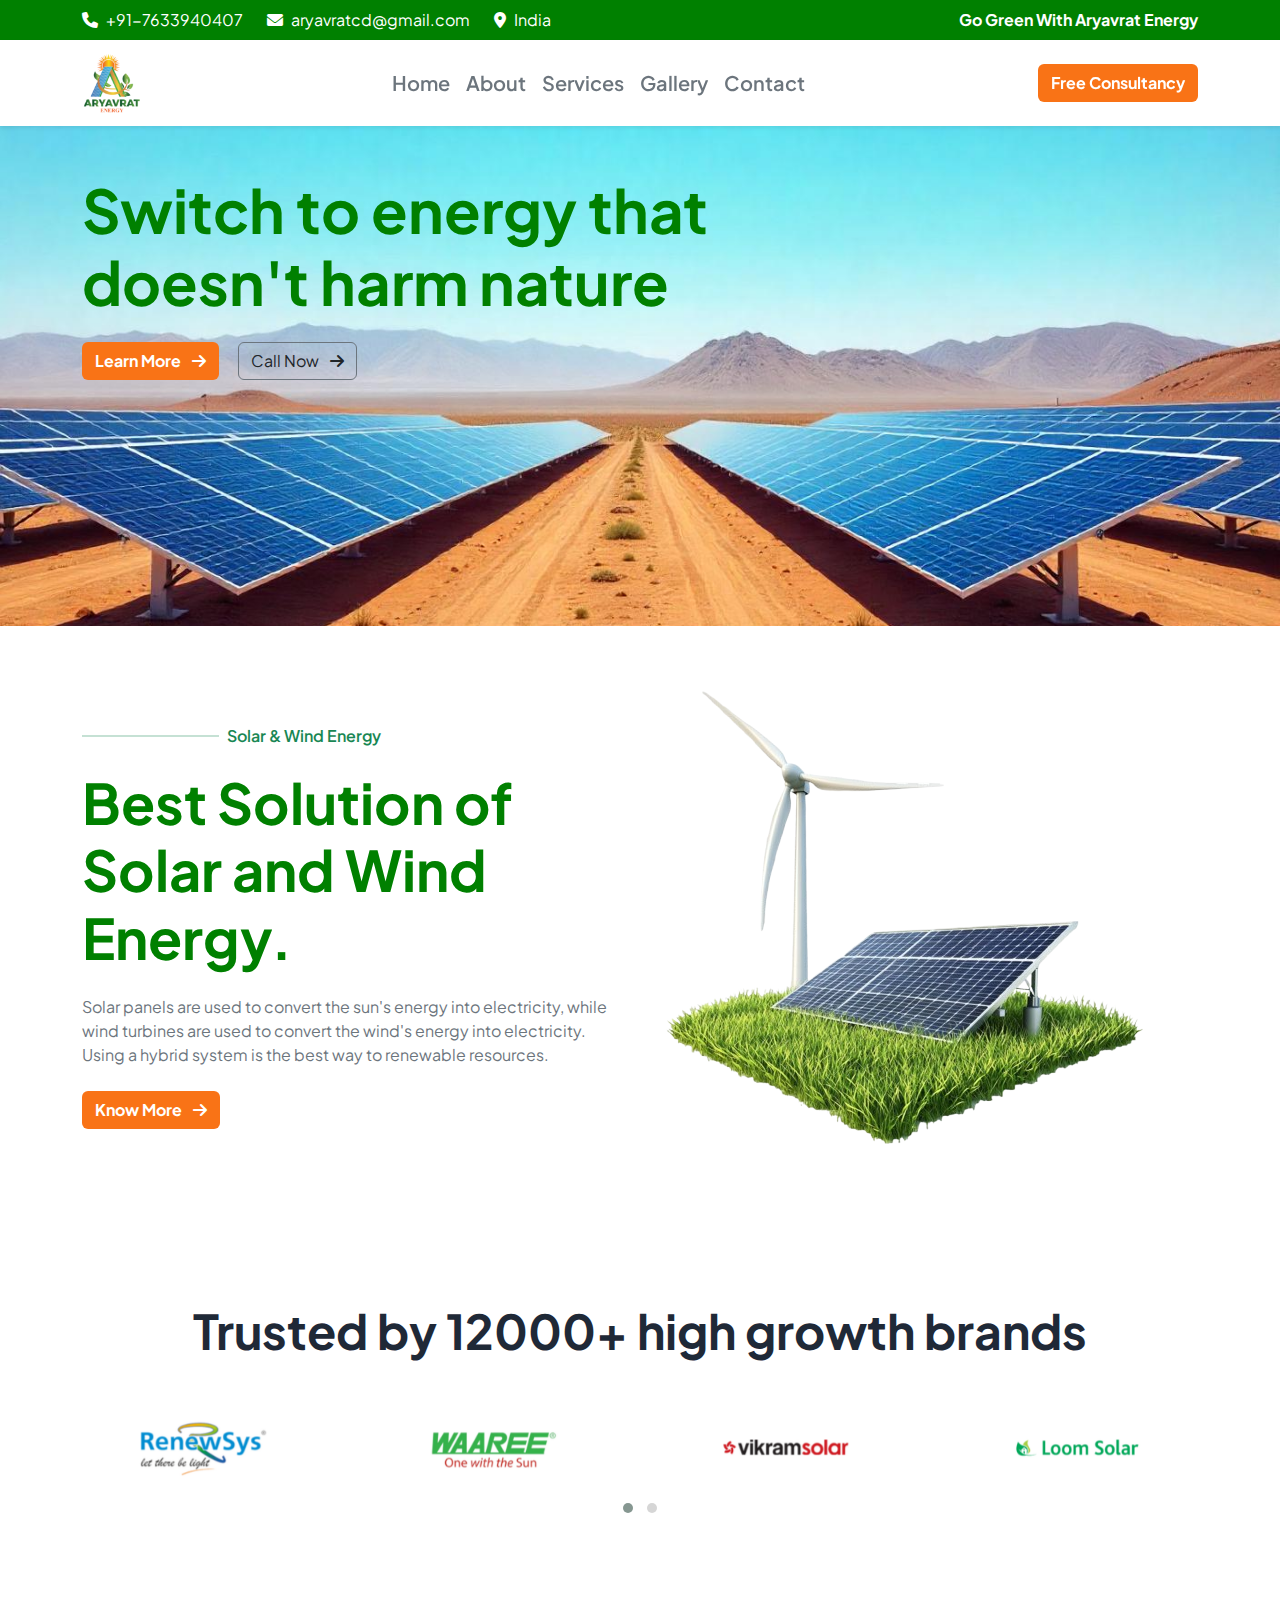
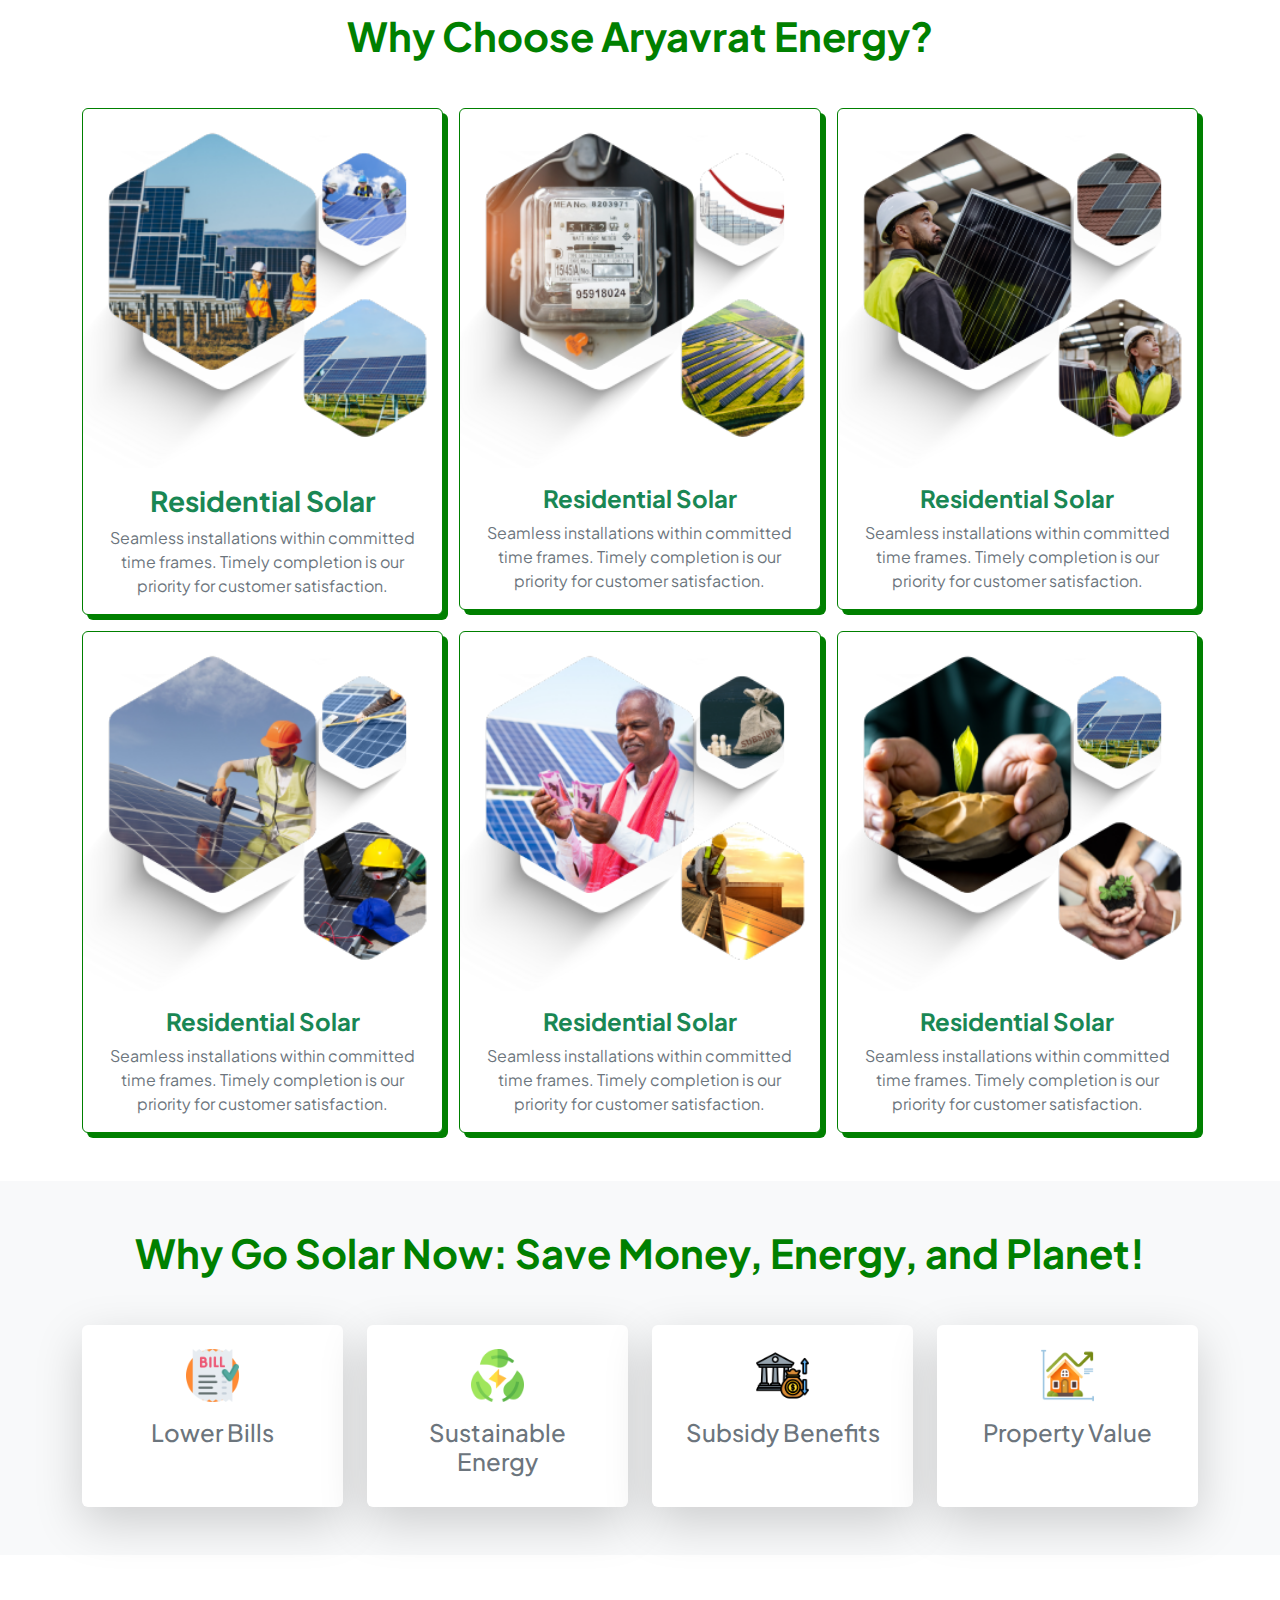
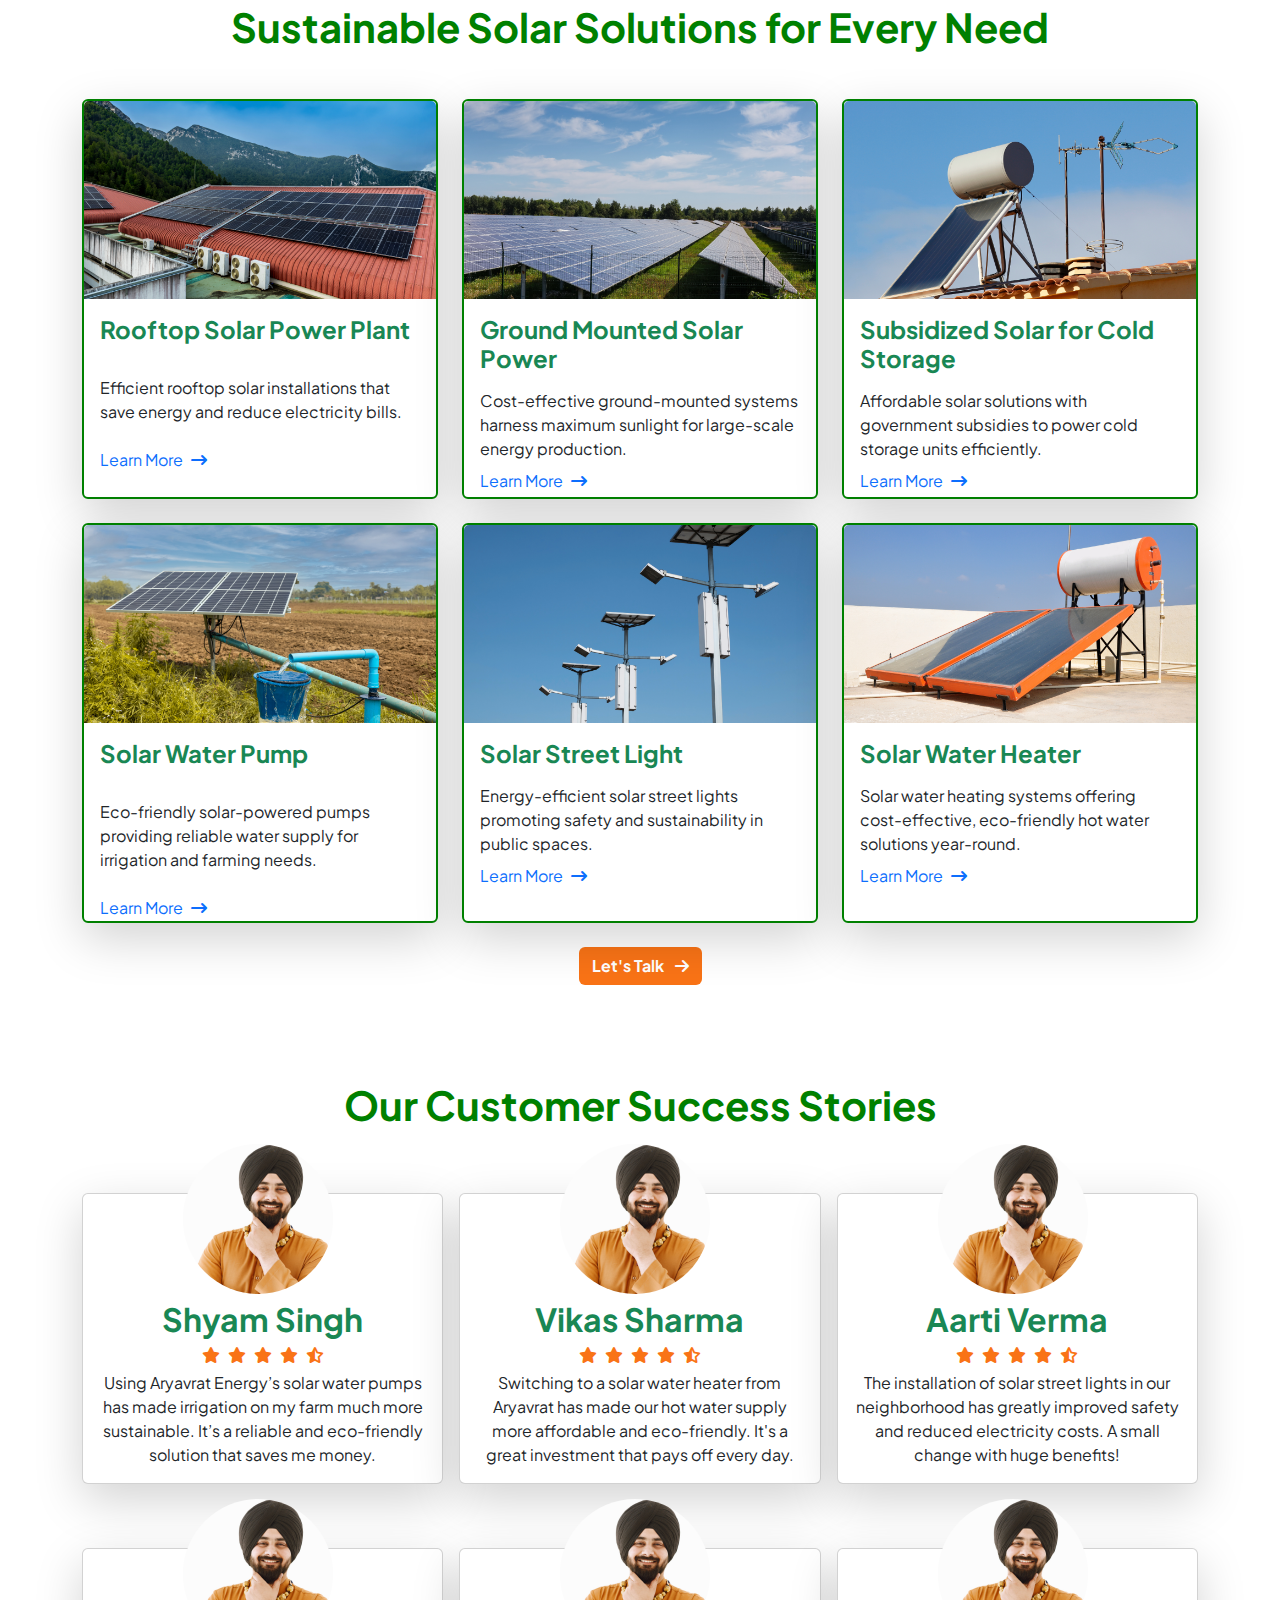
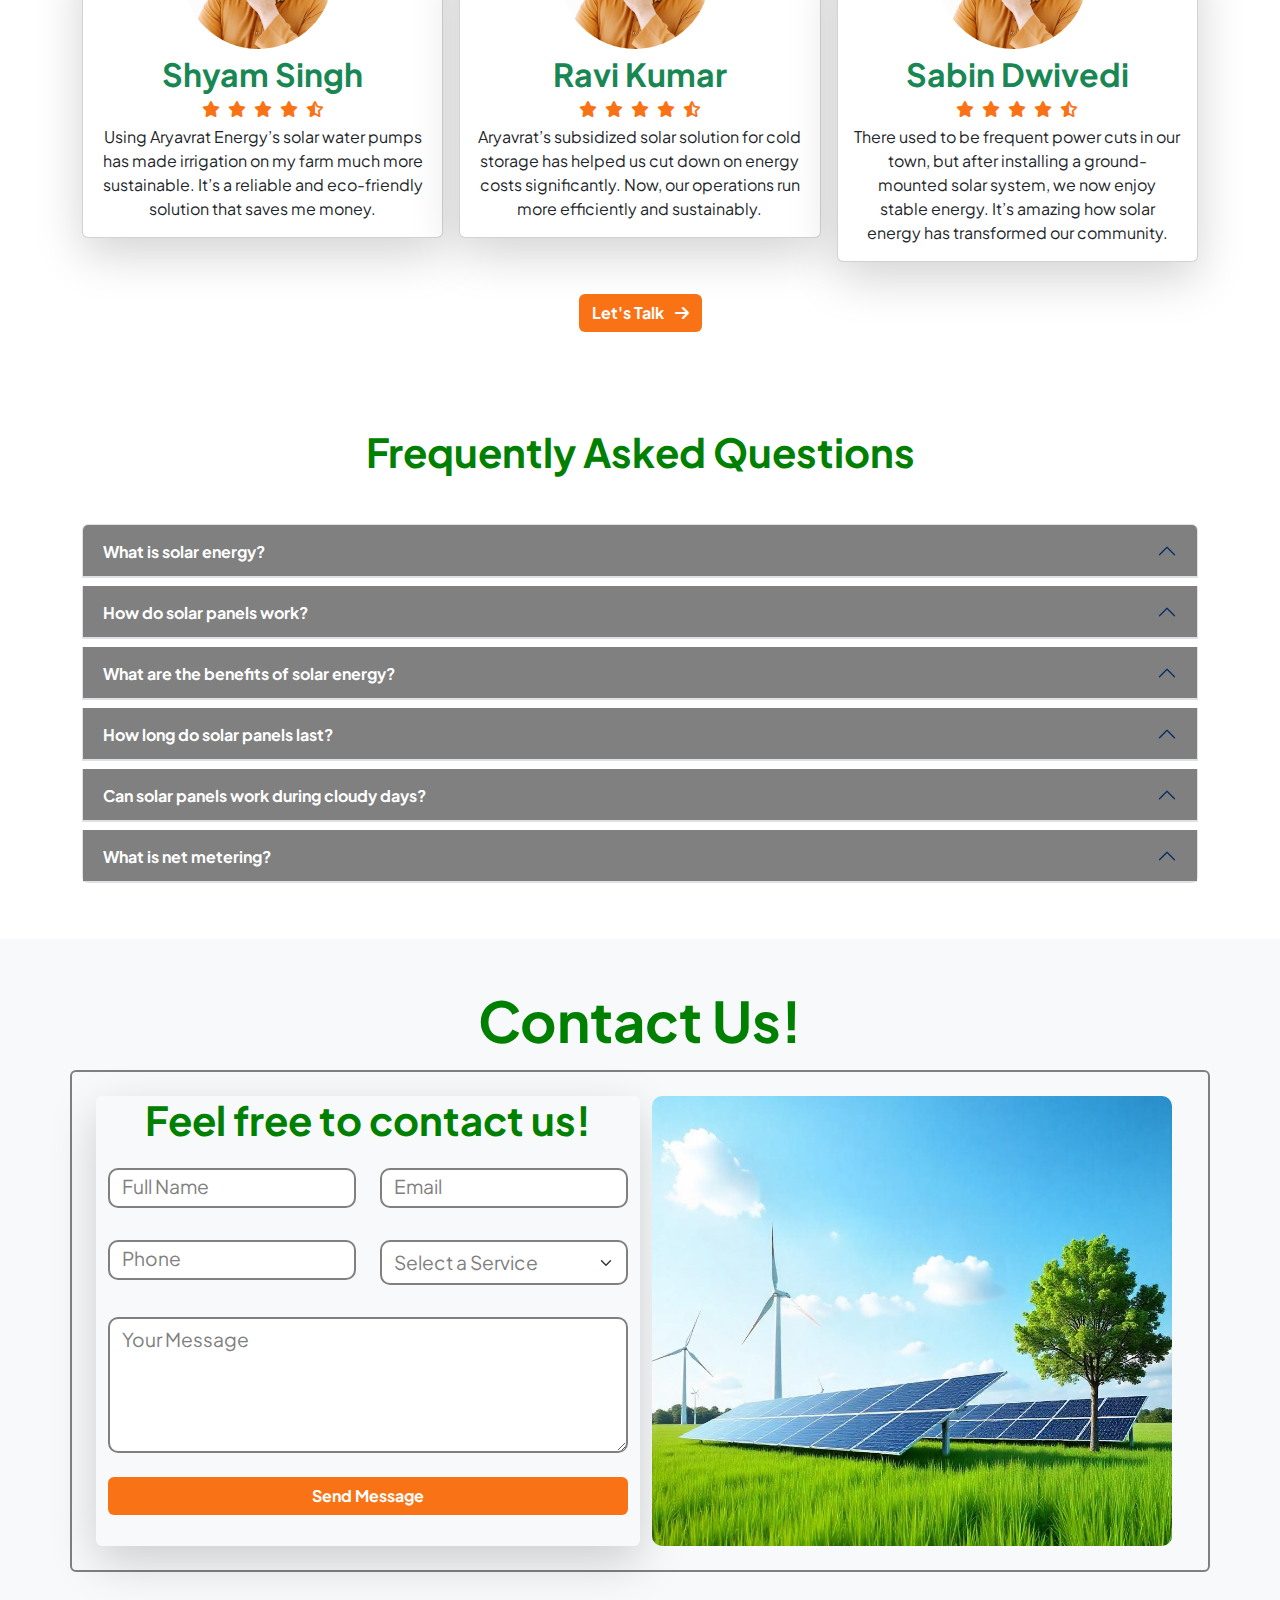
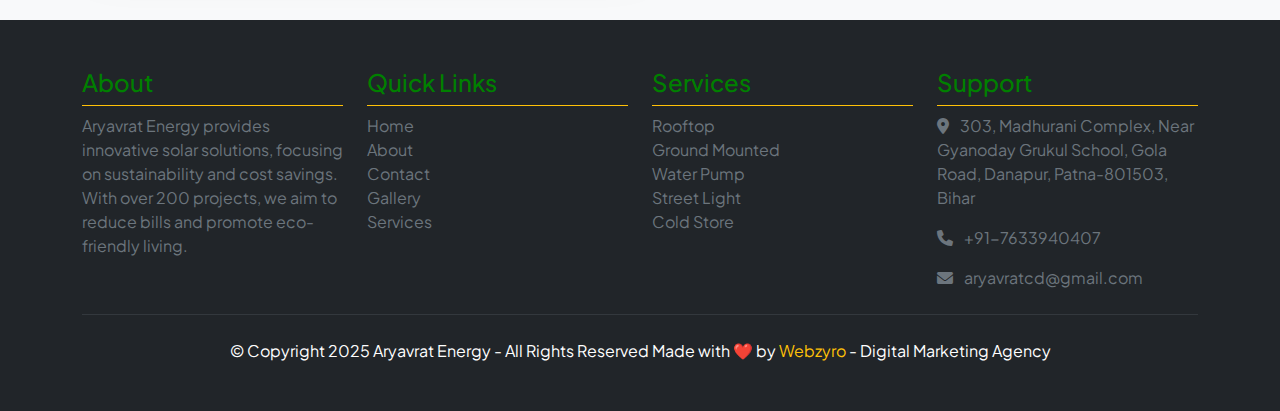
==== commit 3c9d7ff7: "created a modal" ====
--- a/index.html
+++ b/index.html
@@ -111,6 +111,22 @@
       </div>
     </nav>
 
+    <!-- Custom Modal -->
+    <div class="custom-modal" id="customModal">
+      <div class="modal-content-wrapper">
+        <button class="modal-close-btn" onclick="hideModal()">
+          <i class="fas fa-times"></i>
+        </button>
+        <div>
+          <img
+            src="assets/Images/modal.jpeg"
+            alt="Modal Image"
+            class="modal-image"
+          />
+        </div>
+      </div>
+    </div>
+
     <!-- Main Content -->
     <main>
       <!-- Hero Section -->
@@ -1084,6 +1100,40 @@
           },
         });
       });
+
+      // Show modal after 5 seconds
+      setTimeout(() => {
+        showModal();
+      }, 5000);
+
+      function showModal() {
+        document.getElementById("customModal").classList.add("show");
+        document.body.style.overflow = "hidden"; // Prevent background scrolling
+      }
+
+      function hideModal() {
+        document.getElementById("customModal").classList.remove("show");
+        document.body.style.overflow = ""; // Restore scrolling
+      }
+
+      // Close modal when clicking outside
+      document
+        .getElementById("customModal")
+        .addEventListener("click", function (e) {
+          if (e.target === this) {
+            hideModal();
+          }
+        });
+
+      // Close modal with Escape key
+      document.addEventListener("keydown", function (e) {
+        if (
+          e.key === "Escape" &&
+          document.getElementById("customModal").classList.contains("show")
+        ) {
+          hideModal();
+        }
+      });
     </script>
   </body>
 </html>
--- a/style.css
+++ b/style.css
@@ -132,13 +132,8 @@
 }
 
 /* FAQ Accordion */
-/* .accordion-button:not(.collapsed) {
-  background-color: #f97316;
-  color: white;
-} */
-
 .accordion-button {
-  background-color: #f97316 !important;
+  background-color: grey !important;
   color: white !important;
 }
 
@@ -319,3 +314,70 @@
 .owl-carousel .owl-dots {
   margin-top: 20px;
 }
+
+/* Custom modal */
+.custom-modal {
+  display: none;
+  position: fixed;
+  top: 0;
+  left: 0;
+  width: 100%;
+  height: 100%;
+  background-color: rgba(0, 0, 0, 0.5); /* Darker background for better focus */
+  z-index: 1050;
+  align-items: center;
+  justify-content: center;
+}
+
+/* Show modal */
+.custom-modal.show {
+  display: flex;
+}
+
+/* Modal Content */
+.modal-content-wrapper {
+  position: relative;
+  background: white;
+  padding: 15px; /* Reduce padding */
+  border-radius: 0.5rem;
+  box-shadow: 0 8px 16px rgba(0, 0, 0, 0.2);
+  max-width: 90%; /* Adjust width dynamically */
+  width: auto; /* Allow content to define width */
+  max-height: 90vh;
+  display: flex;
+  flex-direction: column;
+  align-items: center;
+}
+
+/* Close Button */
+.modal-close-btn {
+  position: absolute;
+  top: 15px;
+  right: 15px;
+  background: none;
+  border: none;
+  font-size: 1.5rem;
+  color: red;
+  cursor: pointer;
+}
+
+/* Modal Image */
+.modal-image {
+  width: auto; /* Let image define width */
+  max-width: 100%; /* Ensure it doesn’t overflow */
+  max-height: 70vh;
+  border-radius: 0.5rem;
+  object-fit: contain;
+}
+
+/* Responsive Improvements */
+@media (min-width: 768px) {
+  .modal-content-wrapper {
+    max-width: 600px; /* Reduce max width for less white space */
+    padding: 20px;
+  }
+
+  .modal-image {
+    max-width: 100%; /* Adjust width to fill modal */
+  }
+}
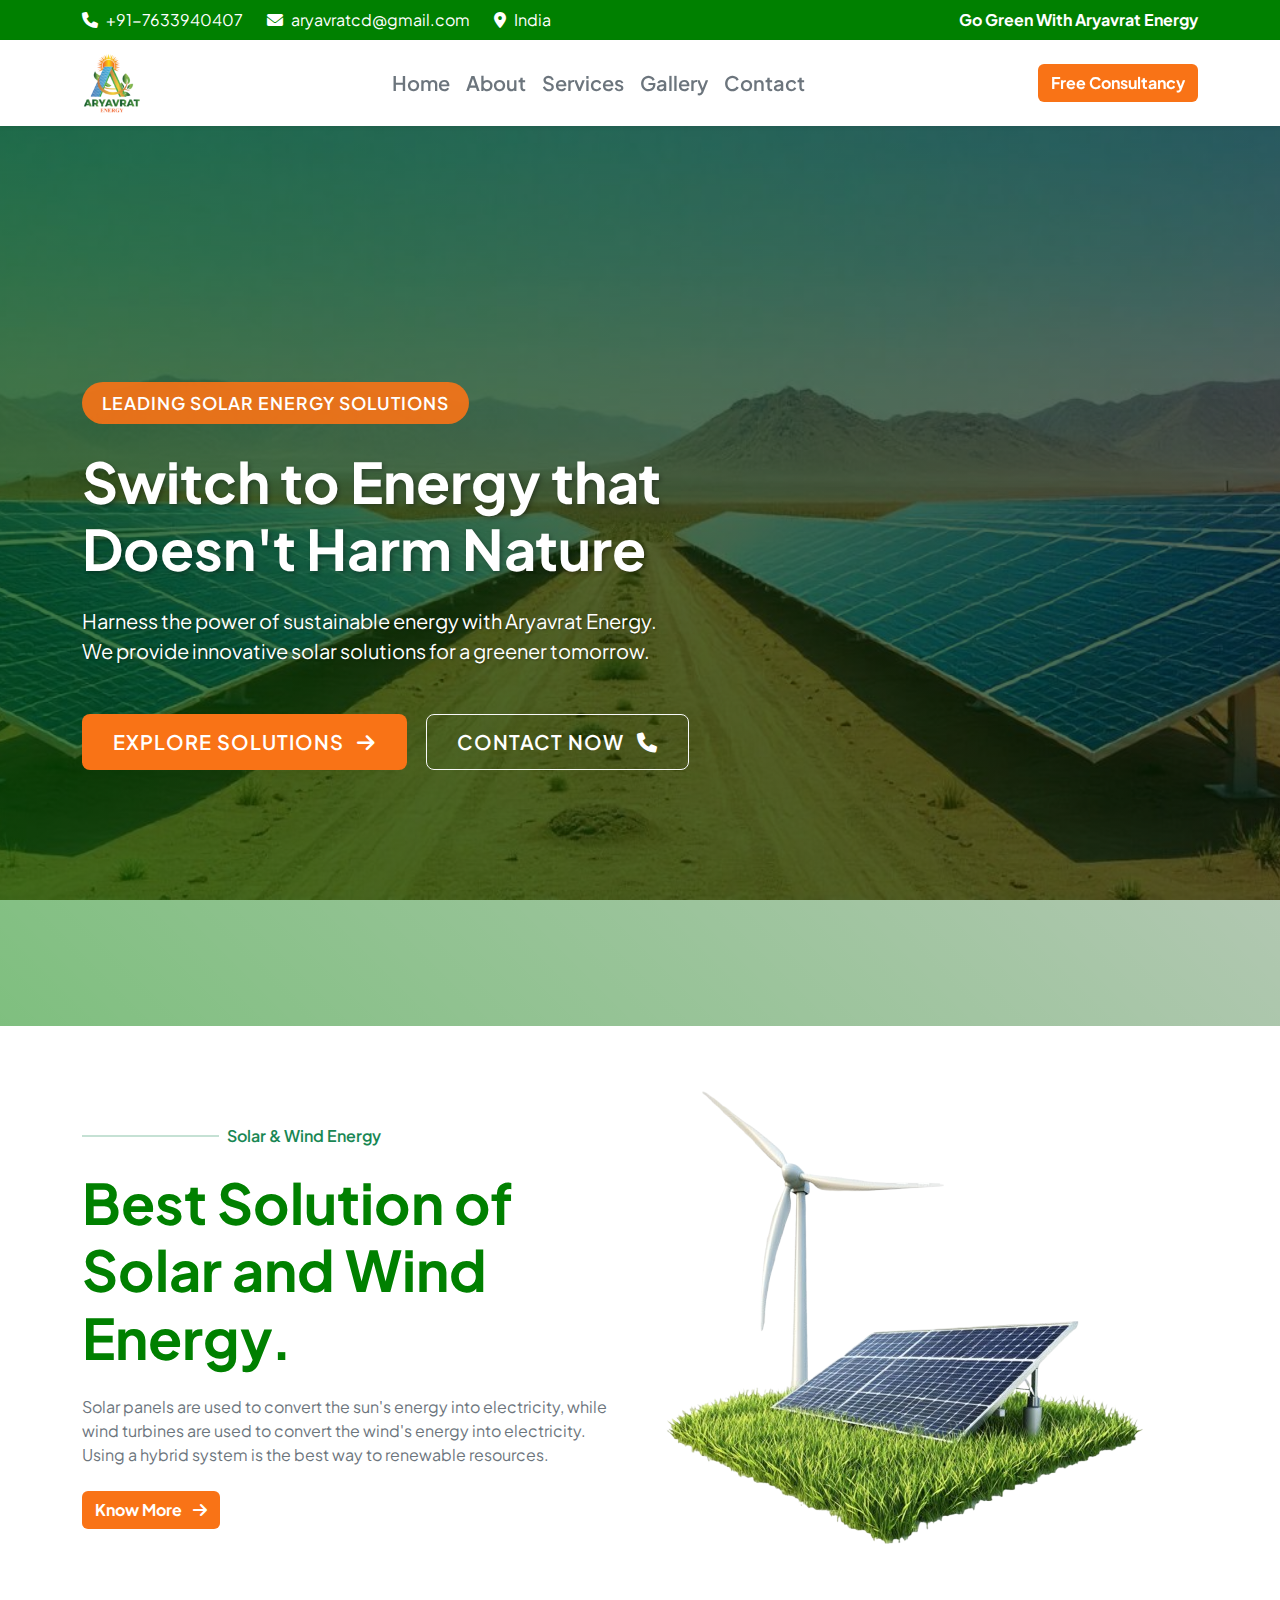
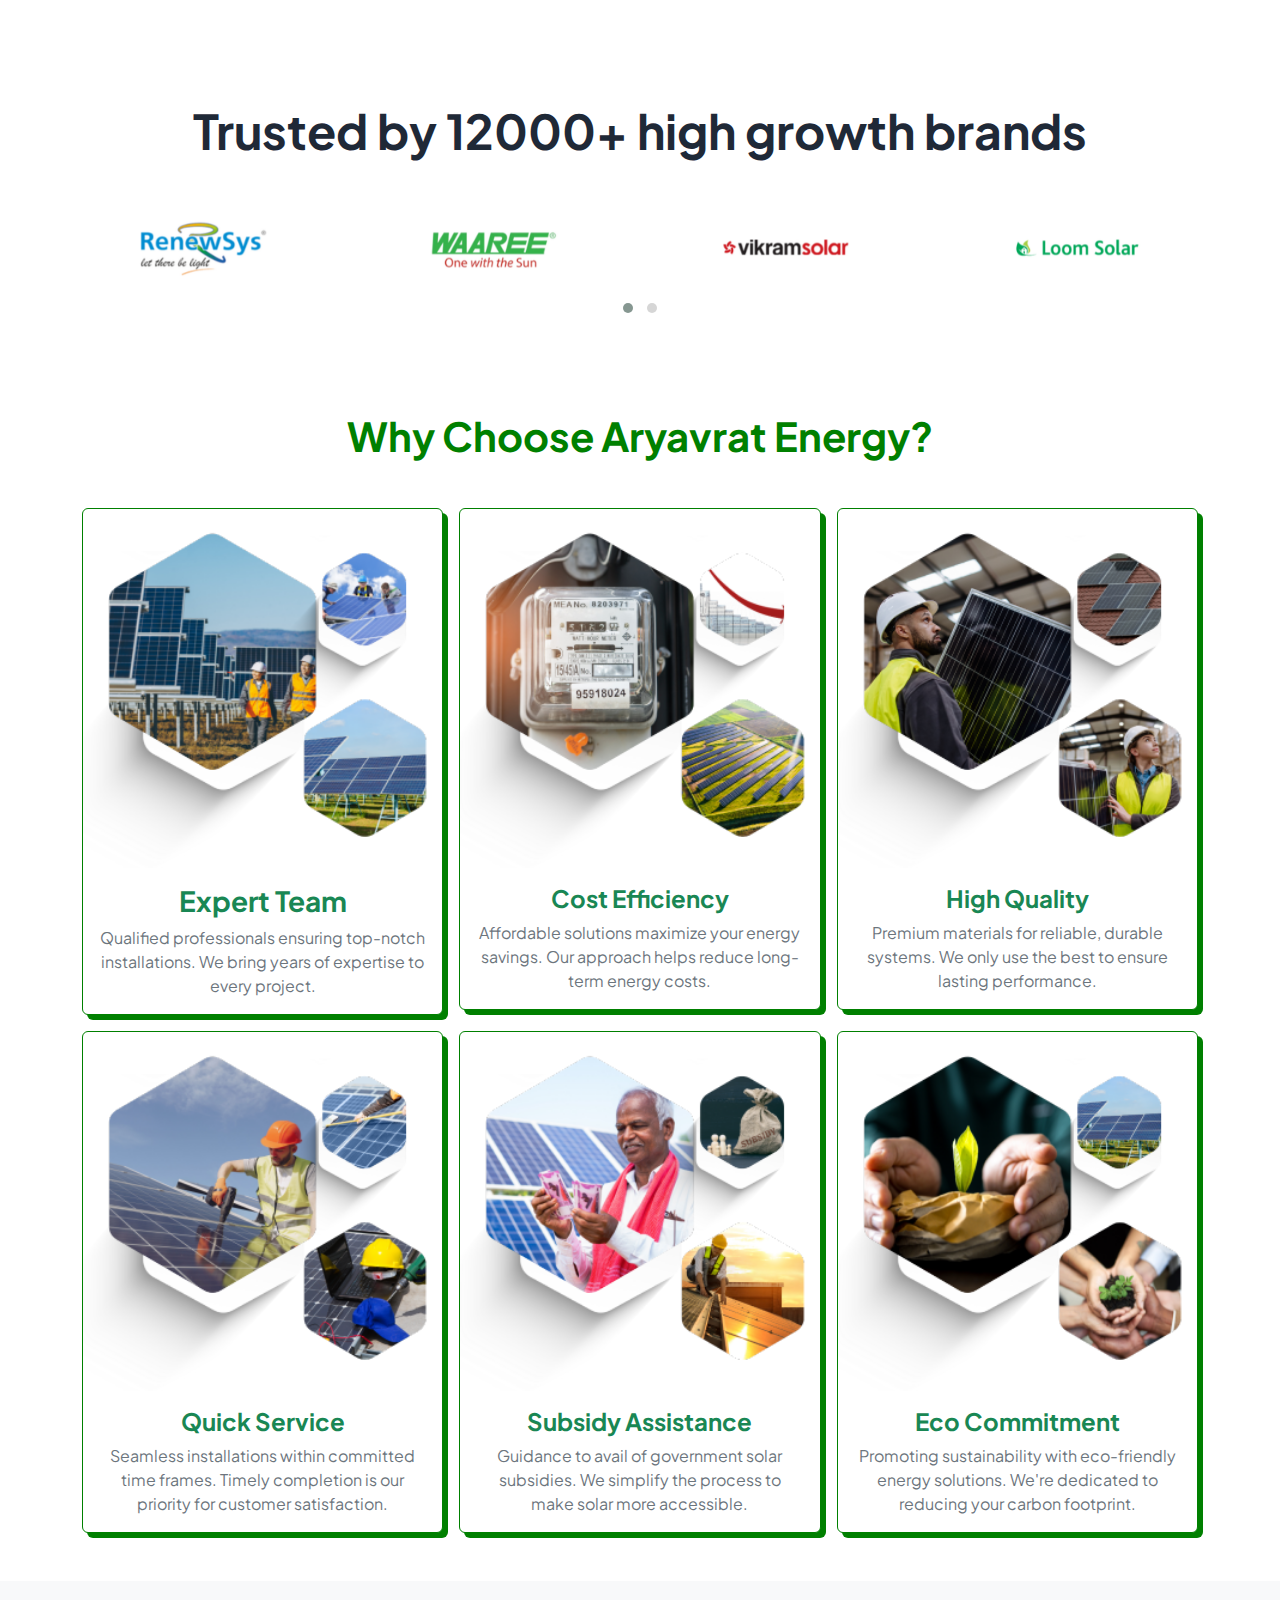
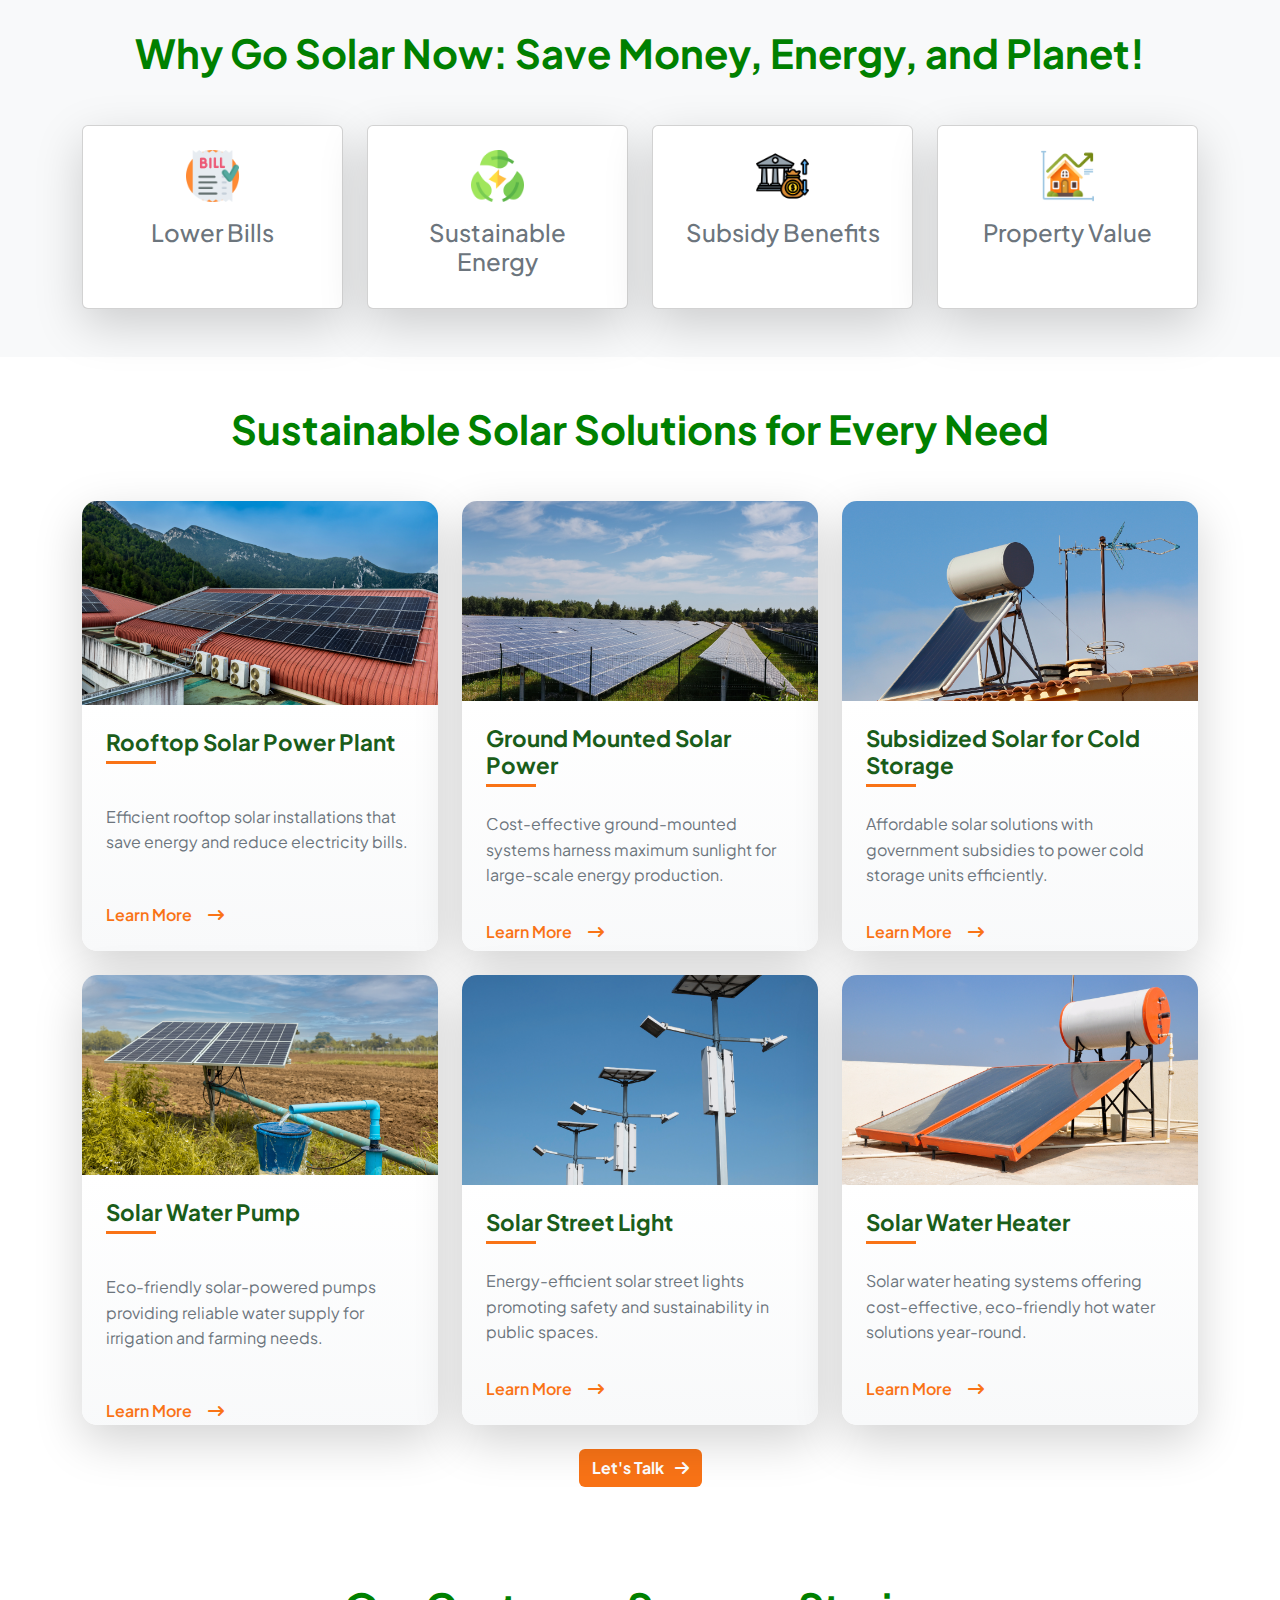
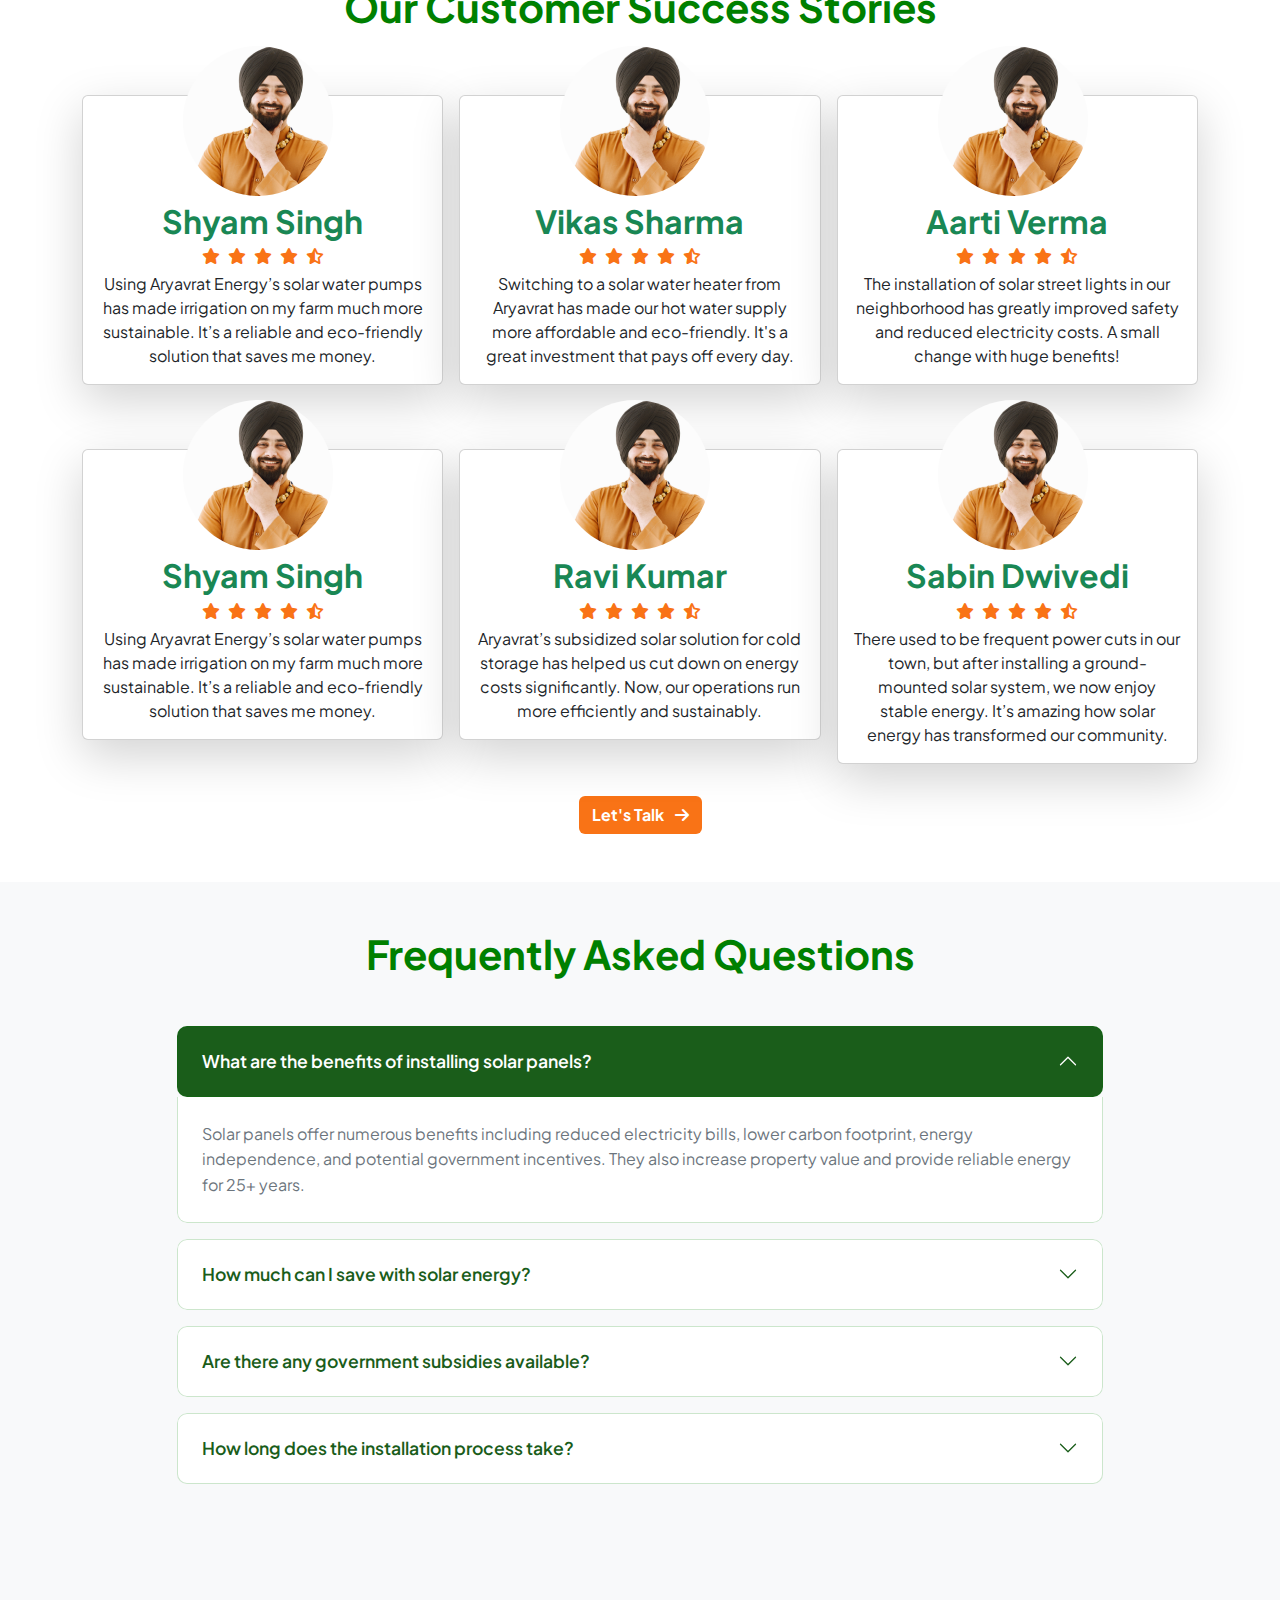
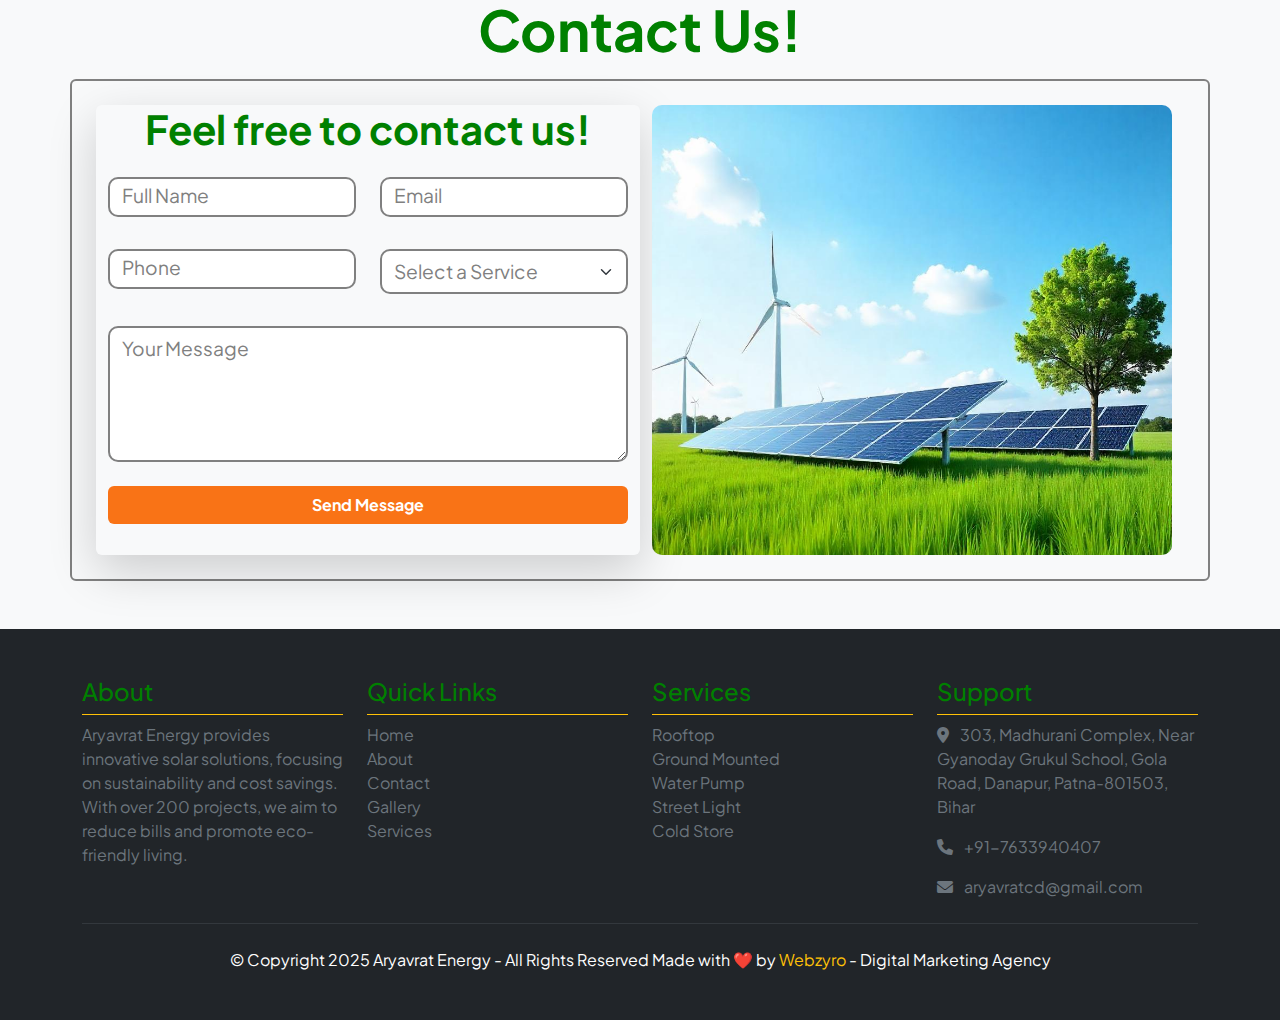
==== commit 8d7ee2b5: "fix some bug" ====
--- a/index.html
+++ b/index.html
@@ -112,17 +112,34 @@
     </nav>
 
     <!-- Custom Modal -->
-    <div class="custom-modal" id="customModal">
-      <div class="modal-content-wrapper">
-        <button class="modal-close-btn" onclick="hideModal()">
-          <i class="fas fa-times"></i>
-        </button>
-        <div>
-          <img
-            src="assets/Images/modal.jpeg"
-            alt="Modal Image"
-            class="modal-image"
-          />
+    <div
+      class="modal fade"
+      id="appointmentModal"
+      tabindex="-1"
+      aria-labelledby="appointmentModalLabel"
+      aria-hidden="true"
+    >
+      <div class="modal-dialog modal-dialog-centered">
+        <div class="modal-content border-0">
+          <div class="modal-body p-0 position-relative">
+            <button
+              type="button"
+              class="btn-close position-absolute end-0 top-0 m-3"
+              data-bs-dismiss="modal"
+              aria-label="Close"
+            ></button>
+            <img
+              src="assets/Images/modal.png"
+              alt="Solar Energy"
+              class="modal-img w-100"
+            />
+            <a
+              href="mailto:aryavratcd@gmail.com"
+              class="btn btn-orange modal-mail-btn"
+            >
+              <i class="fas fa-envelope me-2"></i> Mail Us
+            </a>
+          </div>
         </div>
       </div>
     </div>
@@ -131,18 +148,38 @@
     <main>
       <!-- Hero Section -->
       <section class="hero-section">
-        <div class="container pt-5">
-          <h2 class="hero-title col-lg-8">
-            Switch to energy that <br class="d-none d-lg-block" />
-            doesn't harm nature
-          </h2>
-          <div class="mt-4">
-            <a href="services.html" class="btn btn-orange me-3">
-              Learn More <i class="fas fa-arrow-right ms-2"></i>
-            </a>
-            <a href="tel:+91-7633940407" class="btn btn-outline-secondary">
-              Call Now <i class="fas fa-arrow-right ms-2"></i>
-            </a>
+        <div class="hero-overlay"></div>
+        <div class="container position-relative h-100">
+          <div class="row h-100 align-items-center">
+            <div class="col-lg-8">
+              <div class="hero-content text-white">
+                <span class="hero-badge mb-4 d-inline-block"
+                  >Leading Solar Energy Solutions</span
+                >
+                <h1 class="hero-title display-3 fw-bold mb-4">
+                  Switch to Energy that <br class="d-none d-lg-block" />
+                  Doesn't Harm Nature
+                </h1>
+                <p class="hero-text fs-5 mb-5">
+                  Harness the power of sustainable energy with Aryavrat Energy.
+                  We provide innovative solar solutions for a greener tomorrow.
+                </p>
+                <div class="hero-buttons">
+                  <a
+                    href="services.html"
+                    class="btn btn-orange btn-lg me-3 mb-2 mb-md-0"
+                  >
+                    Explore Solutions <i class="fas fa-arrow-right ms-2"></i>
+                  </a>
+                  <a
+                    href="tel:+91-7633940407"
+                    class="btn btn-outline-light btn-lg"
+                  >
+                    Contact Now <i class="fas fa-phone ms-2"></i>
+                  </a>
+                </div>
+              </div>
+            </div>
           </div>
         </div>
       </section>
@@ -226,7 +263,61 @@
                 />
                 <div class="card-body text-center">
                   <h3 class="card-title h3 text-success fw-bold">
-                    Residential Solar
+                    Expert Team
+                  </h3>
+                  <p class="card-text text-secondary">
+                    Qualified professionals ensuring top-notch installations. We
+                    bring years of expertise to every project.
+                  </p>
+                </div>
+              </div>
+            </div>
+            <div class="col-md-6 col-lg-4">
+              <div class="card why-card">
+                <img
+                  src="./assets/Images/2.png"
+                  class="card-img-top"
+                  alt="Why"
+                />
+                <div class="card-body text-center">
+                  <h3 class="card-title h4 text-success fw-bold">
+                    Cost Efficiency
+                  </h3>
+                  <p class="card-text text-secondary">
+                    Affordable solutions maximize your energy savings. Our
+                    approach helps reduce long-term energy costs.
+                  </p>
+                </div>
+              </div>
+            </div>
+            <div class="col-md-6 col-lg-4">
+              <div class="card why-card">
+                <img
+                  src="./assets/Images/3.png"
+                  class="card-img-top"
+                  alt="Why"
+                />
+                <div class="card-body text-center">
+                  <h3 class="card-title h4 text-success fw-bold">
+                    High Quality
+                  </h3>
+                  <p class="card-text text-secondary">
+                    Premium materials for reliable, durable systems. We only use
+                    the best to ensure lasting performance.
+                  </p>
+                </div>
+              </div>
+            </div>
+            <div class="col-md-6 col-lg-4">
+              <div class="card why-card">
+                <img
+                  src="./assets/Images/4.png"
+                  class="card-img-top"
+                  alt="Why"
+                />
+                <div class="card-body text-center">
+                  <h3 class="card-title h4 text-success fw-bold">
+                    Quick Service
                   </h3>
                   <p class="card-text text-secondary">
                     Seamless installations within committed time frames. Timely
@@ -238,17 +329,17 @@
             <div class="col-md-6 col-lg-4">
               <div class="card why-card">
                 <img
-                  src="./assets/Images/2.png"
+                  src="./assets/Images/5.png"
                   class="card-img-top"
                   alt="Why"
                 />
                 <div class="card-body text-center">
                   <h3 class="card-title h4 text-success fw-bold">
-                    Residential Solar
+                    Subsidy Assistance
                   </h3>
                   <p class="card-text text-secondary">
-                    Seamless installations within committed time frames. Timely
-                    completion is our priority for customer satisfaction.
+                    Guidance to avail of government solar subsidies. We simplify
+                    the process to make solar more accessible.
                   </p>
                 </div>
               </div>
@@ -256,71 +347,17 @@
             <div class="col-md-6 col-lg-4">
               <div class="card why-card">
                 <img
-                  src="./assets/Images/3.png"
+                  src="./assets/Images/6.png"
                   class="card-img-top"
                   alt="Why"
                 />
                 <div class="card-body text-center">
                   <h3 class="card-title h4 text-success fw-bold">
-                    Residential Solar
+                    Eco Commitment
                   </h3>
                   <p class="card-text text-secondary">
-                    Seamless installations within committed time frames. Timely
-                    completion is our priority for customer satisfaction.
-                  </p>
-                </div>
-              </div>
-            </div>
-            <div class="col-md-6 col-lg-4">
-              <div class="card why-card">
-                <img
-                  src="./assets/Images/4.png"
-                  class="card-img-top"
-                  alt="Why"
-                />
-                <div class="card-body text-center">
-                  <h3 class="card-title h4 text-success fw-bold">
-                    Residential Solar
-                  </h3>
-                  <p class="card-text text-secondary">
-                    Seamless installations within committed time frames. Timely
-                    completion is our priority for customer satisfaction.
-                  </p>
-                </div>
-              </div>
-            </div>
-            <div class="col-md-6 col-lg-4">
-              <div class="card why-card">
-                <img
-                  src="./assets/Images/5.png"
-                  class="card-img-top"
-                  alt="Why"
-                />
-                <div class="card-body text-center">
-                  <h3 class="card-title h4 text-success fw-bold">
-                    Residential Solar
-                  </h3>
-                  <p class="card-text text-secondary">
-                    Seamless installations within committed time frames. Timely
-                    completion is our priority for customer satisfaction.
-                  </p>
-                </div>
-              </div>
-            </div>
-            <div class="col-md-6 col-lg-4">
-              <div class="card why-card">
-                <img
-                  src="./assets/Images/6.png"
-                  class="card-img-top"
-                  alt="Why"
-                />
-                <div class="card-body text-center">
-                  <h3 class="card-title h4 text-success fw-bold">
-                    Residential Solar
-                  </h3>
-                  <p class="card-text text-secondary">
-                    Seamless installations within committed time frames. Timely
-                    completion is our priority for customer satisfaction.
+                    Promoting sustainability with eco-friendly energy solutions.
+                    We're dedicated to reducing your carbon footprint.
                   </p>
                 </div>
               </div>
@@ -744,147 +781,112 @@
       </section>
 
       <!-- FAQ Section -->
-      <section class="py-5">
+      <section class="py-5 bg-light">
         <div class="container">
           <h2 class="text-center display-6 fw-bold mb-5">
             Frequently Asked Questions
           </h2>
-          <div class="accordion" id="faqAccordion">
-            <div class="accordion-item mb-2">
-              <h3 class="accordion-header">
-                <button
-                  class="accordion-button"
-                  type="button"
-                  data-bs-toggle="collapse"
-                  data-bs-target="#faq1"
-                >
-                  What is solar energy?
-                </button>
-              </h3>
-              <div
-                id="faq1"
-                class="accordion-collapse collapse"
-                data-bs-parent="#faqAccordion"
-              >
-                <div class="accordion-body">
-                  Solar energy is radiant light and heat from the sun that is
-                  harnessed using a range of technologies such as solar panels
-                  to generate electricity.
-                </div>
-              </div>
-            </div>
-            <div class="accordion-item mb-2">
-              <h3 class="accordion-header">
-                <button
-                  class="accordion-button"
-                  type="button"
-                  data-bs-toggle="collapse"
-                  data-bs-target="#faq2"
-                >
-                  How do solar panels work?
-                </button>
-              </h3>
-              <div
-                id="faq2"
-                class="accordion-collapse collapse"
-                data-bs-parent="#faqAccordion"
-              >
-                <div class="accordion-body">
-                  Solar panels convert sunlight into electricity by using
-                  photovoltaic cells that generate direct current (DC) when
-                  exposed to sunlight.
-                </div>
-              </div>
-            </div>
-            <div class="accordion-item mb-2">
-              <h3 class="accordion-header">
-                <button
-                  class="accordion-button"
-                  type="button"
-                  data-bs-toggle="collapse"
-                  data-bs-target="#faq3"
-                >
-                  What are the benefits of solar energy?
-                </button>
-              </h3>
-              <div
-                id="faq3"
-                class="accordion-collapse collapse"
-                data-bs-parent="#faqAccordion"
-              >
-                <div class="accordion-body">
-                  Solar energy is renewable, reduces electricity bills, has low
-                  maintenance costs, and is environmentally friendly by reducing
-                  carbon footprint.
-                </div>
-              </div>
-            </div>
-            <div class="accordion-item mb-2">
-              <h3 class="accordion-header">
-                <button
-                  class="accordion-button"
-                  type="button"
-                  data-bs-toggle="collapse"
-                  data-bs-target="#faq4"
-                >
-                  How long do solar panels last?
-                </button>
-              </h3>
-              <div
-                id="faq4"
-                class="accordion-collapse collapse"
-                data-bs-parent="#faqAccordion"
-              >
-                <div class="accordion-body">
-                  Solar panels typically have a lifespan of 25-30 years, with
-                  many manufacturers offering warranties that guarantee
-                  performance over this period.
-                </div>
-              </div>
-            </div>
-            <div class="accordion-item mb-2">
-              <h3 class="accordion-header">
-                <button
-                  class="accordion-button"
-                  type="button"
-                  data-bs-toggle="collapse"
-                  data-bs-target="#faq5"
-                >
-                  Can solar panels work during cloudy days?
-                </button>
-              </h3>
-              <div
-                id="faq5"
-                class="accordion-collapse collapse"
-                data-bs-parent="#faqAccordion"
-              >
-                <div class="accordion-body">
-                  Yes, solar panels can still generate electricity on cloudy
-                  days, although their efficiency is reduced compared to sunny
-                  days.
-                </div>
-              </div>
-            </div>
-            <div class="accordion-item mb-2">
-              <h3 class="accordion-header">
-                <button
-                  class="accordion-button"
-                  type="button"
-                  data-bs-toggle="collapse"
-                  data-bs-target="#faq6"
-                >
-                  What is net metering?
-                </button>
-              </h3>
-              <div
-                id="faq6"
-                class="accordion-collapse collapse"
-                data-bs-parent="#faqAccordion"
-              >
-                <div class="accordion-body">
-                  Net metering is a billing mechanism that credits solar energy
-                  system owners for the electricity they add to the grid,
-                  allowing them to offset their electricity usage.
+          <div class="row justify-content-center">
+            <div class="col-lg-10">
+              <div class="accordion" id="faqAccordion">
+                <div class="accordion-item mb-3">
+                  <h2 class="accordion-header">
+                    <button
+                      class="accordion-button"
+                      type="button"
+                      data-bs-toggle="collapse"
+                      data-bs-target="#faq1"
+                    >
+                      What are the benefits of installing solar panels?
+                    </button>
+                  </h2>
+                  <div
+                    id="faq1"
+                    class="accordion-collapse collapse show"
+                    data-bs-parent="#faqAccordion"
+                  >
+                    <div class="accordion-body">
+                      Solar panels offer numerous benefits including reduced
+                      electricity bills, lower carbon footprint, energy
+                      independence, and potential government incentives. They
+                      also increase property value and provide reliable energy
+                      for 25+ years.
+                    </div>
+                  </div>
+                </div>
+
+                <div class="accordion-item mb-3">
+                  <h2 class="accordion-header">
+                    <button
+                      class="accordion-button collapsed"
+                      type="button"
+                      data-bs-toggle="collapse"
+                      data-bs-target="#faq2"
+                    >
+                      How much can I save with solar energy?
+                    </button>
+                  </h2>
+                  <div
+                    id="faq2"
+                    class="accordion-collapse collapse"
+                    data-bs-parent="#faqAccordion"
+                  >
+                    <div class="accordion-body">
+                      Savings vary based on energy consumption, local
+                      electricity rates, and system size. Most customers see
+                      50-90% reduction in their electricity bills, with the
+                      system paying for itself within 5-7 years.
+                    </div>
+                  </div>
+                </div>
+
+                <div class="accordion-item mb-3">
+                  <h2 class="accordion-header">
+                    <button
+                      class="accordion-button collapsed"
+                      type="button"
+                      data-bs-toggle="collapse"
+                      data-bs-target="#faq3"
+                    >
+                      Are there any government subsidies available?
+                    </button>
+                  </h2>
+                  <div
+                    id="faq3"
+                    class="accordion-collapse collapse"
+                    data-bs-parent="#faqAccordion"
+                  >
+                    <div class="accordion-body">
+                      Yes, various government subsidies are available for solar
+                      installations. We help you navigate the application
+                      process and ensure you receive all eligible benefits and
+                      incentives.
+                    </div>
+                  </div>
+                </div>
+
+                <div class="accordion-item mb-3">
+                  <h2 class="accordion-header">
+                    <button
+                      class="accordion-button collapsed"
+                      type="button"
+                      data-bs-toggle="collapse"
+                      data-bs-target="#faq4"
+                    >
+                      How long does the installation process take?
+                    </button>
+                  </h2>
+                  <div
+                    id="faq4"
+                    class="accordion-collapse collapse"
+                    data-bs-parent="#faqAccordion"
+                  >
+                    <div class="accordion-body">
+                      The actual installation typically takes 1-3 days depending
+                      on system size. The entire process, including permits and
+                      inspections, usually takes 2-4 weeks.
+                    </div>
+                  </div>
                 </div>
               </div>
             </div>
@@ -1066,74 +1068,6 @@
     <script src="https://cdn.jsdelivr.net/npm/bootstrap@5.3.0/dist/js/bootstrap.bundle.min.js"></script>
     <!-- Owl Carousel JS -->
     <script src="https://cdnjs.cloudflare.com/ajax/libs/OwlCarousel2/2.3.4/owl.carousel.min.js"></script>
-    <script>
-      $(document).ready(function () {
-        $(".owl-carousel").owlCarousel({
-          loop: true,
-          margin: 50,
-          autoplay: true,
-          autoplayTimeout: 2500,
-          autoplayHoverPause: true,
-          dots: true,
-          navText: ["<span>&lt;</span>", "<span>&gt;</span>"],
-          responsive: {
-            0: {
-              items: 2,
-              margin: 10,
-            },
-            640: {
-              items: 2,
-              margin: 10,
-            },
-            768: {
-              items: 3,
-              margin: 20,
-            },
-            1024: {
-              items: 4,
-              margin: 40,
-            },
-            1280: {
-              items: 4,
-              margin: 50,
-            },
-          },
-        });
-      });
-
-      // Show modal after 5 seconds
-      setTimeout(() => {
-        showModal();
-      }, 5000);
-
-      function showModal() {
-        document.getElementById("customModal").classList.add("show");
-        document.body.style.overflow = "hidden"; // Prevent background scrolling
-      }
-
-      function hideModal() {
-        document.getElementById("customModal").classList.remove("show");
-        document.body.style.overflow = ""; // Restore scrolling
-      }
-
-      // Close modal when clicking outside
-      document
-        .getElementById("customModal")
-        .addEventListener("click", function (e) {
-          if (e.target === this) {
-            hideModal();
-          }
-        });
-
-      // Close modal with Escape key
-      document.addEventListener("keydown", function (e) {
-        if (
-          e.key === "Escape" &&
-          document.getElementById("customModal").classList.contains("show")
-        ) {
-          hideModal();
-        }
-      });
-    </script>
+    <script src="/index.js"></script>
   </body>
 </html>
--- a/style.css
+++ b/style.css
@@ -57,45 +57,187 @@
 
 /* Hero Section */
 .hero-section {
-  background-image: url("./assets/Images/hero.jpeg");
+  background-image: linear-gradient(rgba(0, 0, 0, 0.5), rgba(0, 0, 0, 0.5)),
+    url("./assets/Images/hero.jpeg");
   background-size: cover;
   background-position: center;
-  height: 500px;
+  background-attachment: fixed;
+  height: 100vh;
+  min-height: 600px;
   position: relative;
 }
 
+.hero-overlay {
+  position: absolute;
+  top: 0;
+  left: 0;
+  right: 0;
+  bottom: 0;
+  background: linear-gradient(45deg, rgba(0, 128, 0, 0.5), rgba(0, 0, 0, 0.2));
+}
+
 .hero-content {
-  padding: 80px 0;
+  padding: 0;
+  position: relative;
+  z-index: 1;
+}
+
+.hero-badge {
+  background-color: rgba(249, 115, 22, 0.9);
+  padding: 8px 20px;
+  border-radius: 30px;
+  font-weight: 600;
+  font-size: 1.1rem;
+  text-transform: uppercase;
+  letter-spacing: 1px;
 }
 
 .hero-title {
-  font-size: 3.75rem;
-  color: #4b5563;
-  font-weight: bold;
+  font-size: 3.5rem;
+  line-height: 1.2;
+  text-shadow: 2px 2px 4px rgba(0, 0, 0, 0.3);
+}
+
+.hero-text {
+  max-width: 600px;
+  text-shadow: 1px 1px 2px rgba(0, 0, 0, 0.3);
+}
+
+.hero-buttons .btn {
+  padding: 12px 30px;
+  font-weight: 600;
+  text-transform: uppercase;
+  letter-spacing: 1px;
+  transition: all 0.3s ease;
+}
+
+.hero-buttons .btn-outline-light:hover {
+  background-color: #f97316;
+  border-color: #f97316;
+}
+
+/* Responsive styles */
+@media (max-width: 991.98px) {
+  .hero-section {
+    height: 80vh;
+  }
+
+  .hero-title {
+    font-size: 2.5rem;
+  }
+
+  .hero-text {
+    font-size: 1.1rem !important;
+  }
+}
+
+@media (max-width: 767.98px) {
+  .hero-section {
+    height: 70vh;
+  }
+
+  .hero-title {
+    font-size: 2rem;
+  }
+
+  .hero-badge {
+    font-size: 0.9rem;
+  }
+
+  .hero-buttons .btn {
+    padding: 10px 20px;
+    font-size: 0.9rem;
+  }
 }
 
 /* Service Cards */
 .service-card {
-  transition: transform 0.3s ease-out;
-  border: 2px solid green;
-  height: 400px;
+  transition: all 0.4s ease-out;
+  border: none;
+  height: 450px;
+  overflow: hidden;
+  background: #ffffff;
+  box-shadow: 0 10px 30px rgba(0, 0, 0, 0.1);
+  border-radius: 15px;
+}
+
+.service-card .card-img-top {
+  height: 220px;
+  object-fit: cover;
+  transition: transform 0.6s ease;
+}
+
+.service-card:hover .card-img-top {
+  transform: scale(1.1);
+}
+
+.service-card .card-body {
+  padding: 1.5rem;
+  position: relative;
+  background: linear-gradient(180deg, #ffffff 0%, #f8f9fa 100%);
+}
+
+.service-card .card-title {
+  margin-bottom: 1rem;
+  font-size: 1.4rem;
+  color: #1a5d1a !important;
+  position: relative;
+  padding-bottom: 0.5rem;
+}
+
+.service-card .card-title::after {
+  content: "";
+  position: absolute;
+  left: 0;
+  bottom: 0;
+  width: 50px;
+  height: 3px;
+  background: #f97316;
+  transition: width 0.3s ease;
+}
+
+.service-card:hover .card-title::after {
+  width: 80px;
+}
+
+.service-card .card-text {
+  color: #6c757d;
+  font-size: 1rem;
+  line-height: 1.6;
+  margin-bottom: 1.5rem !important;
+}
+
+.service-card .text-primary {
+  color: #f97316 !important;
+  font-weight: 600;
+  display: inline-flex;
+  align-items: center;
+  transition: all 0.3s ease;
+}
+
+.service-card .text-primary i {
+  transition: transform 0.3s ease;
+  margin-left: 8px;
+}
+
+.service-card:hover .text-primary i {
+  transform: translateX(5px);
 }
 
 .service-card:hover {
-  transform: translateY(-5px);
-}
-
-/* Benefits Section */
-.benefit-card {
-  border: none;
-}
-
-.benefit-icon {
-  transition: transform 0.7s ease;
-}
-
-.benefit-card:hover .benefit-icon {
-  transform: scale(1.25);
+  transform: translateY(-10px);
+  box-shadow: 0 15px 40px rgba(0, 0, 0, 0.15);
+}
+
+@media (max-width: 767.98px) {
+  .service-card {
+    height: auto;
+    margin-bottom: 2rem;
+  }
+
+  .service-card .card-img-top {
+    height: 180px;
+  }
 }
 
 /* Why Section */
@@ -132,20 +274,69 @@
 }
 
 /* FAQ Accordion */
+.accordion-item {
+  border: none;
+  background: transparent;
+  border-radius: 10px;
+  overflow: hidden;
+}
+
 .accordion-button {
-  background-color: grey !important;
+  background: white !important;
+  color: #1a5d1a !important;
+  font-weight: 600;
+  font-size: 1.1rem;
+  padding: 1.5rem;
+  border: 1px solid rgba(0, 128, 0, 0.2);
+  border-radius: 10px !important;
+  transition: all 0.3s ease;
+}
+
+.accordion-button:not(.collapsed) {
+  background: #1a5d1a !important;
   color: white !important;
+  box-shadow: none;
+}
+
+.accordion-button::after {
+  background-image: url("data:image/svg+xml,%3csvg xmlns='http://www.w3.org/2000/svg' viewBox='0 0 16 16' fill='%231a5d1a'%3e%3cpath fill-rule='evenodd' d='M1.646 4.646a.5.5 0 0 1 .708 0L8 10.293l5.646-5.647a.5.5 0 0 1 .708.708l-6 6a.5.5 0 0 1-.708 0l-6-6a.5.5 0 0 1 0-.708z'/%3e%3c/svg%3e");
+  transition: all 0.3s ease;
+}
+
+.accordion-button:not(.collapsed)::after {
+  background-image: url("data:image/svg+xml,%3csvg xmlns='http://www.w3.org/2000/svg' viewBox='0 0 16 16' fill='%23ffffff'%3e%3cpath fill-rule='evenodd' d='M1.646 4.646a.5.5 0 0 1 .708 0L8 10.293l5.646-5.647a.5.5 0 0 1 .708.708l-6 6a.5.5 0 0 1-.708 0l-6-6a.5.5 0 0 1 0-.708z'/%3e%3c/svg%3e");
 }
 
 .accordion-body {
-  background-color: #f97316 !important;
+  background: white !important;
+  color: #6c757d !important;
+  padding: 1.5rem;
+  font-size: 1rem;
+  line-height: 1.6;
+  border: 1px solid rgba(0, 128, 0, 0.2);
+  border-top: none;
+  border-bottom-left-radius: 10px;
+  border-bottom-right-radius: 10px;
+}
+
+.accordion-button:hover {
+  background: #1a5d1a !important;
   color: white !important;
 }
 
-.accordion-button {
-  background-color: #cad5e2;
-  color: var(--primary-text-color);
-  font-weight: bold;
+.accordion-button:hover::after {
+  background-image: url("data:image/svg+xml,%3csvg xmlns='http://www.w3.org/2000/svg' viewBox='0 0 16 16' fill='%23ffffff'%3e%3cpath fill-rule='evenodd' d='M1.646 4.646a.5.5 0 0 1 .708 0L8 10.293l5.646-5.647a.5.5 0 0 1 .708.708l-6 6a.5.5 0 0 1-.708 0l-6-6a.5.5 0 0 1 0-.708z'/%3e%3c/svg%3e");
+}
+
+@media (max-width: 767.98px) {
+  .accordion-button {
+    font-size: 1rem;
+    padding: 1rem;
+  }
+
+  .accordion-body {
+    padding: 1rem;
+  }
 }
 
 /* Testimonial Section */
@@ -315,69 +506,72 @@
   margin-top: 20px;
 }
 
-/* Custom modal */
-.custom-modal {
-  display: none;
-  position: fixed;
+/* Modal Styles */
+.modal-content {
+  border-radius: 15px;
+  overflow: hidden;
+}
+
+.modal-img {
+  display: block;
+  max-width: 100%;
+  height: auto;
+}
+
+.modal-mail-btn {
+  position: absolute;
+  bottom: 20px;
+  left: 50%;
+  transform: translateX(-50%);
+  padding: 10px 30px;
+  font-weight: 600;
+  letter-spacing: 1px;
+  box-shadow: 0 4px 15px rgba(0, 0, 0, 0.2);
+  transition: all 0.3s ease;
+}
+
+.modal-mail-btn:hover {
+  transform: translateX(-50%) translateY(-3px);
+  box-shadow: 0 6px 20px rgba(0, 0, 0, 0.25);
+}
+
+.modal .btn-close {
+  background-color: white;
+  padding: 8px;
+  border-radius: 50%;
+  box-shadow: 0 2px 5px rgba(0, 0, 0, 0.2);
+  opacity: 1;
+  z-index: 10;
+  transition: transform 0.3s ease;
+}
+
+.modal .btn-close:hover {
+  transform: rotate(90deg);
+}
+
+/* Gallery page */
+.skeleton-loader {
+  position: absolute;
   top: 0;
   left: 0;
   width: 100%;
   height: 100%;
-  background-color: rgba(0, 0, 0, 0.5); /* Darker background for better focus */
-  z-index: 1050;
-  align-items: center;
-  justify-content: center;
-}
-
-/* Show modal */
-.custom-modal.show {
-  display: flex;
-}
-
-/* Modal Content */
-.modal-content-wrapper {
-  position: relative;
-  background: white;
-  padding: 15px; /* Reduce padding */
-  border-radius: 0.5rem;
-  box-shadow: 0 8px 16px rgba(0, 0, 0, 0.2);
-  max-width: 90%; /* Adjust width dynamically */
-  width: auto; /* Allow content to define width */
-  max-height: 90vh;
-  display: flex;
-  flex-direction: column;
-  align-items: center;
-}
-
-/* Close Button */
-.modal-close-btn {
-  position: absolute;
-  top: 15px;
-  right: 15px;
-  background: none;
-  border: none;
-  font-size: 1.5rem;
-  color: red;
+  background: linear-gradient(90deg, #f0f0f0 25%, #e0e0e0 50%, #f0f0f0 75%);
+  background-size: 200% 100%;
+  animation: loading 1.5s infinite;
+  border-radius: 0.375rem;
+}
+
+@keyframes loading {
+  0% {
+    background-position: 200% 0;
+  }
+  100% {
+    background-position: -200% 0;
+  }
+}
+
+.gallery-item {
   cursor: pointer;
-}
-
-/* Modal Image */
-.modal-image {
-  width: auto; /* Let image define width */
-  max-width: 100%; /* Ensure it doesn’t overflow */
-  max-height: 70vh;
-  border-radius: 0.5rem;
-  object-fit: contain;
-}
-
-/* Responsive Improvements */
-@media (min-width: 768px) {
-  .modal-content-wrapper {
-    max-width: 600px; /* Reduce max width for less white space */
-    padding: 20px;
-  }
-
-  .modal-image {
-    max-width: 100%; /* Adjust width to fill modal */
-  }
-}
+  overflow: hidden;
+}
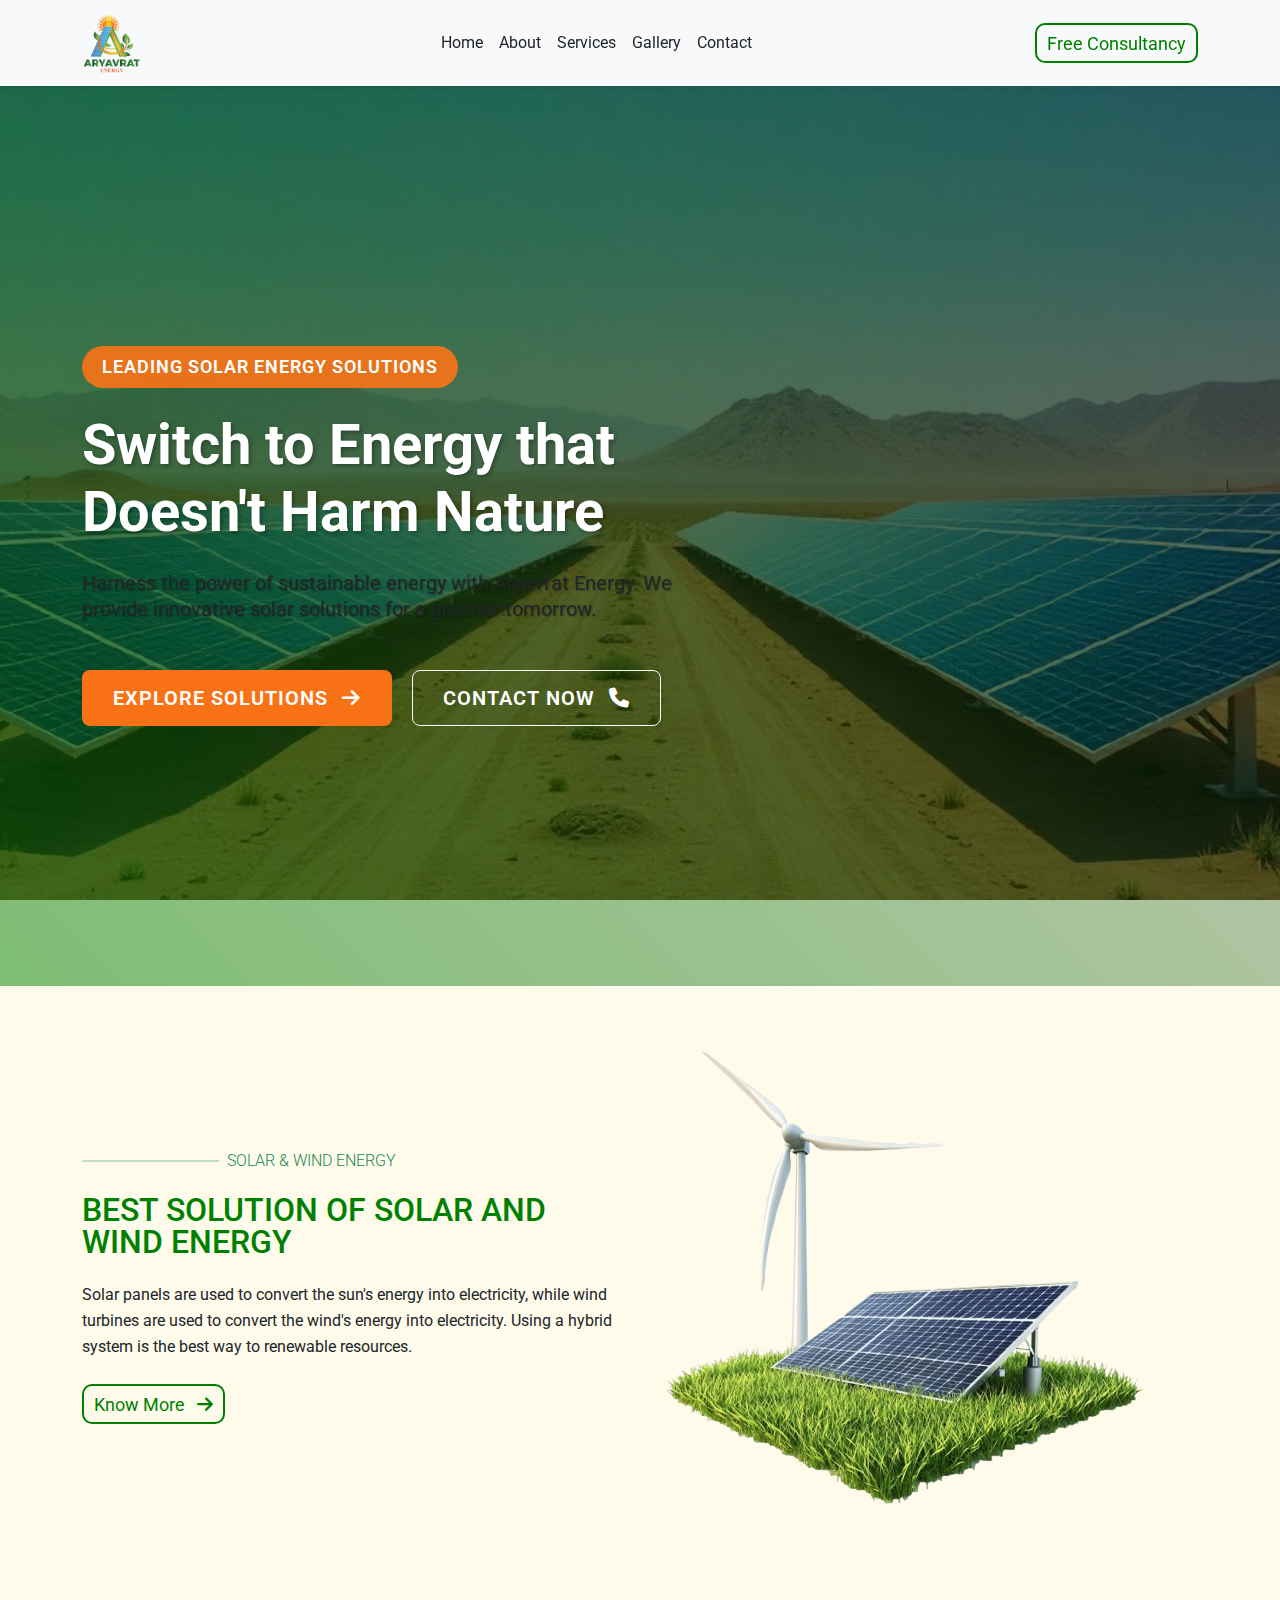
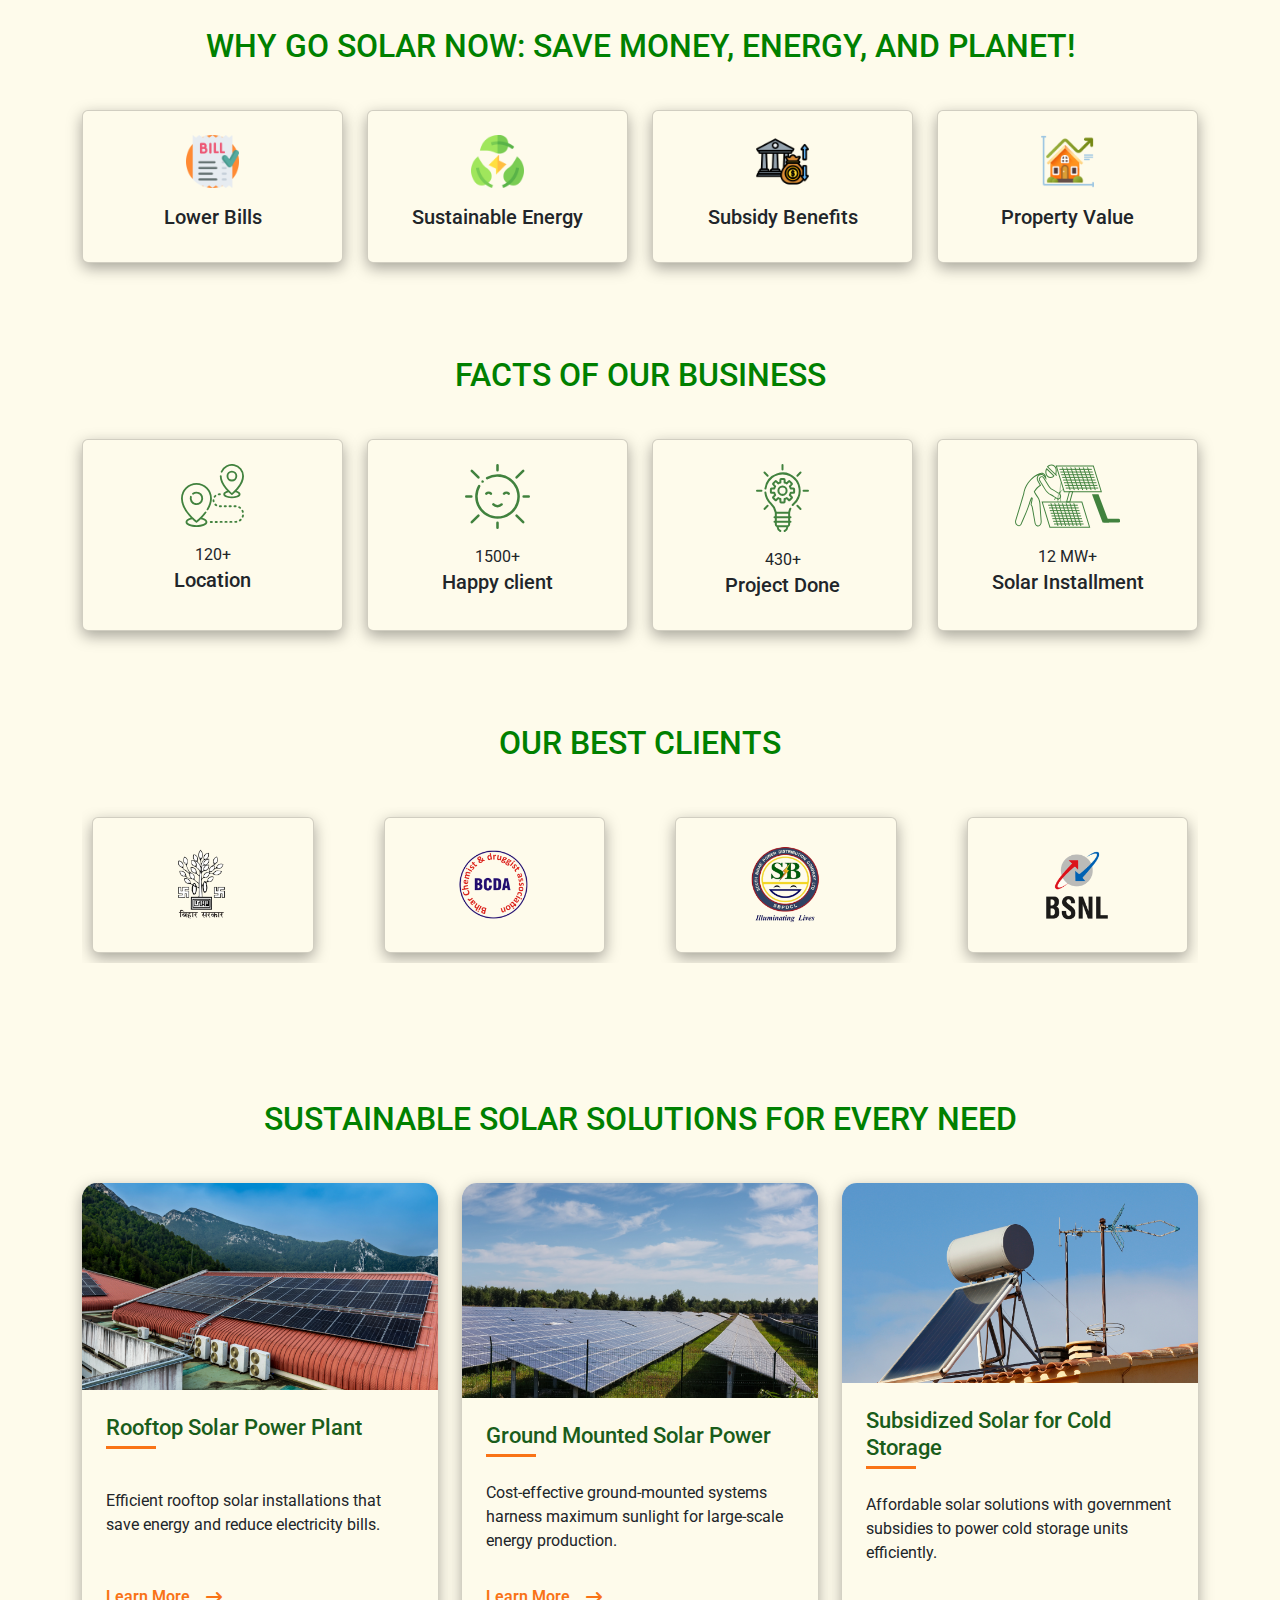
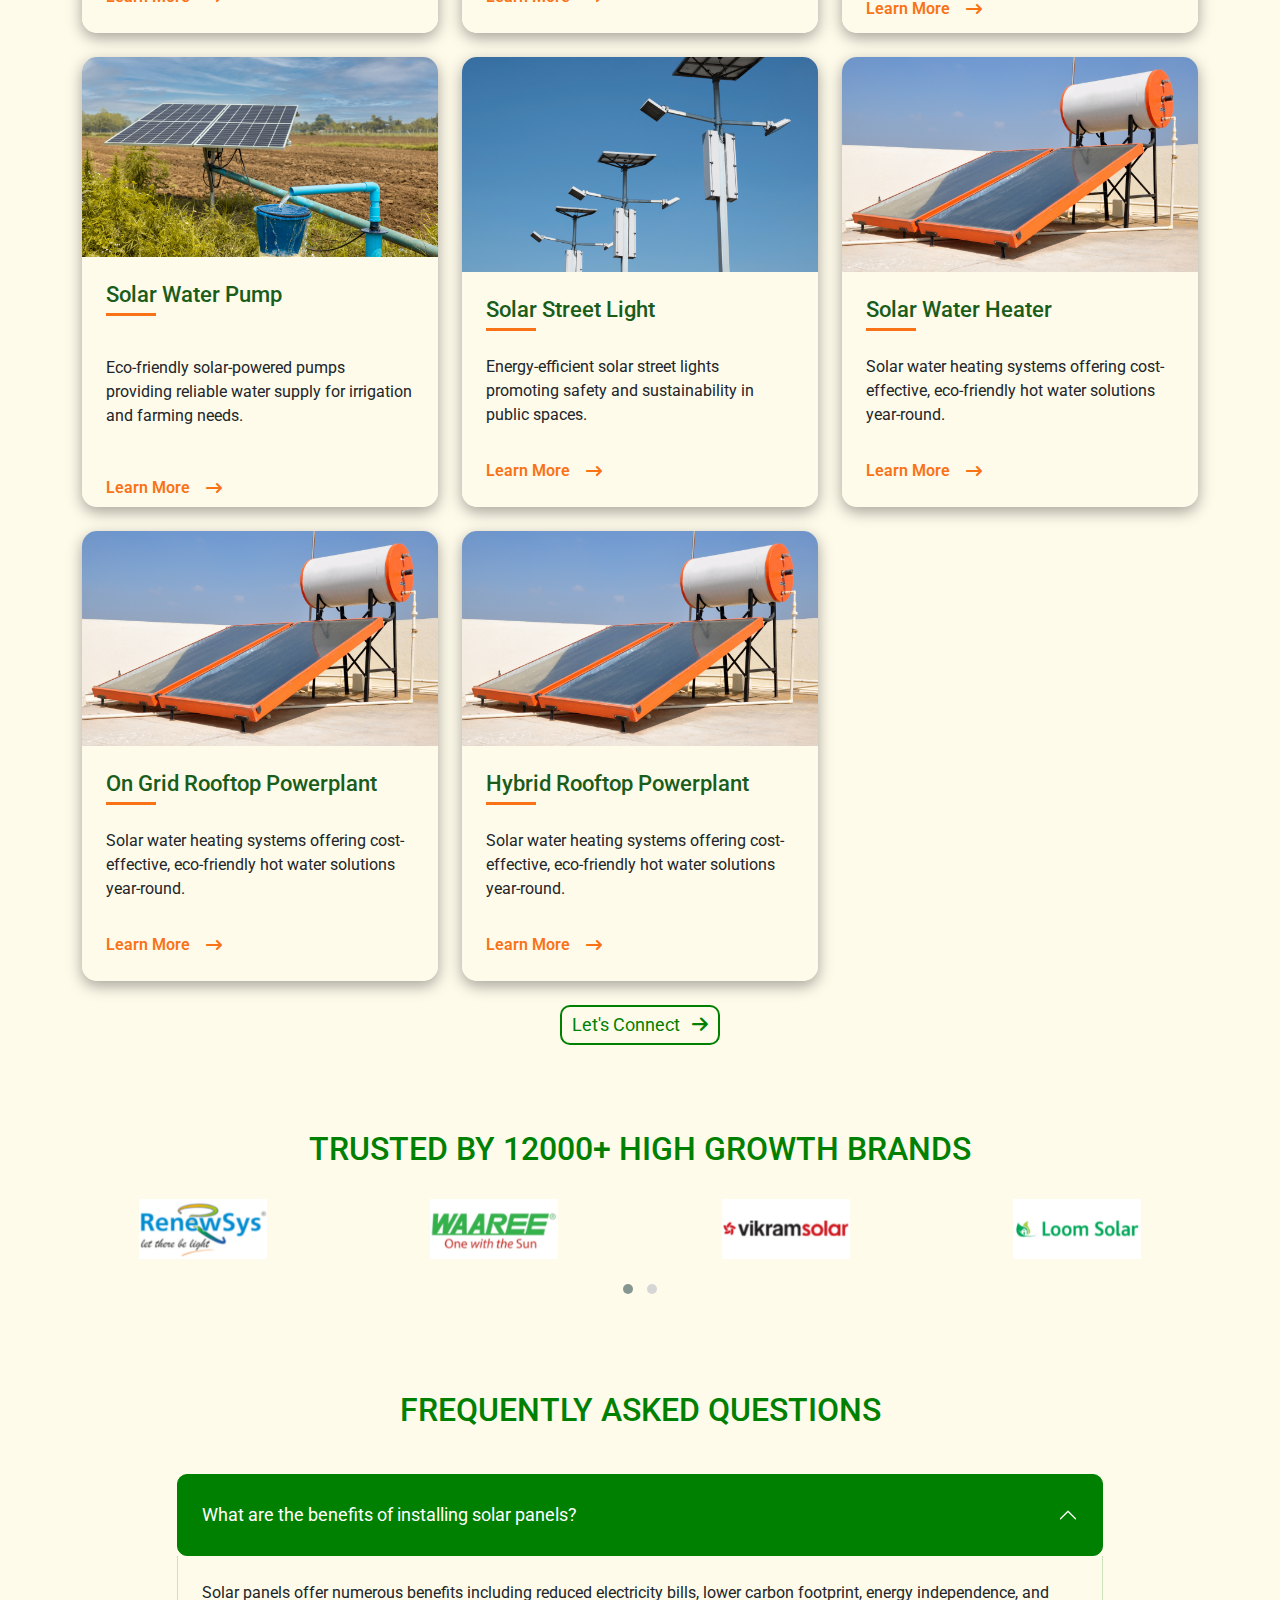
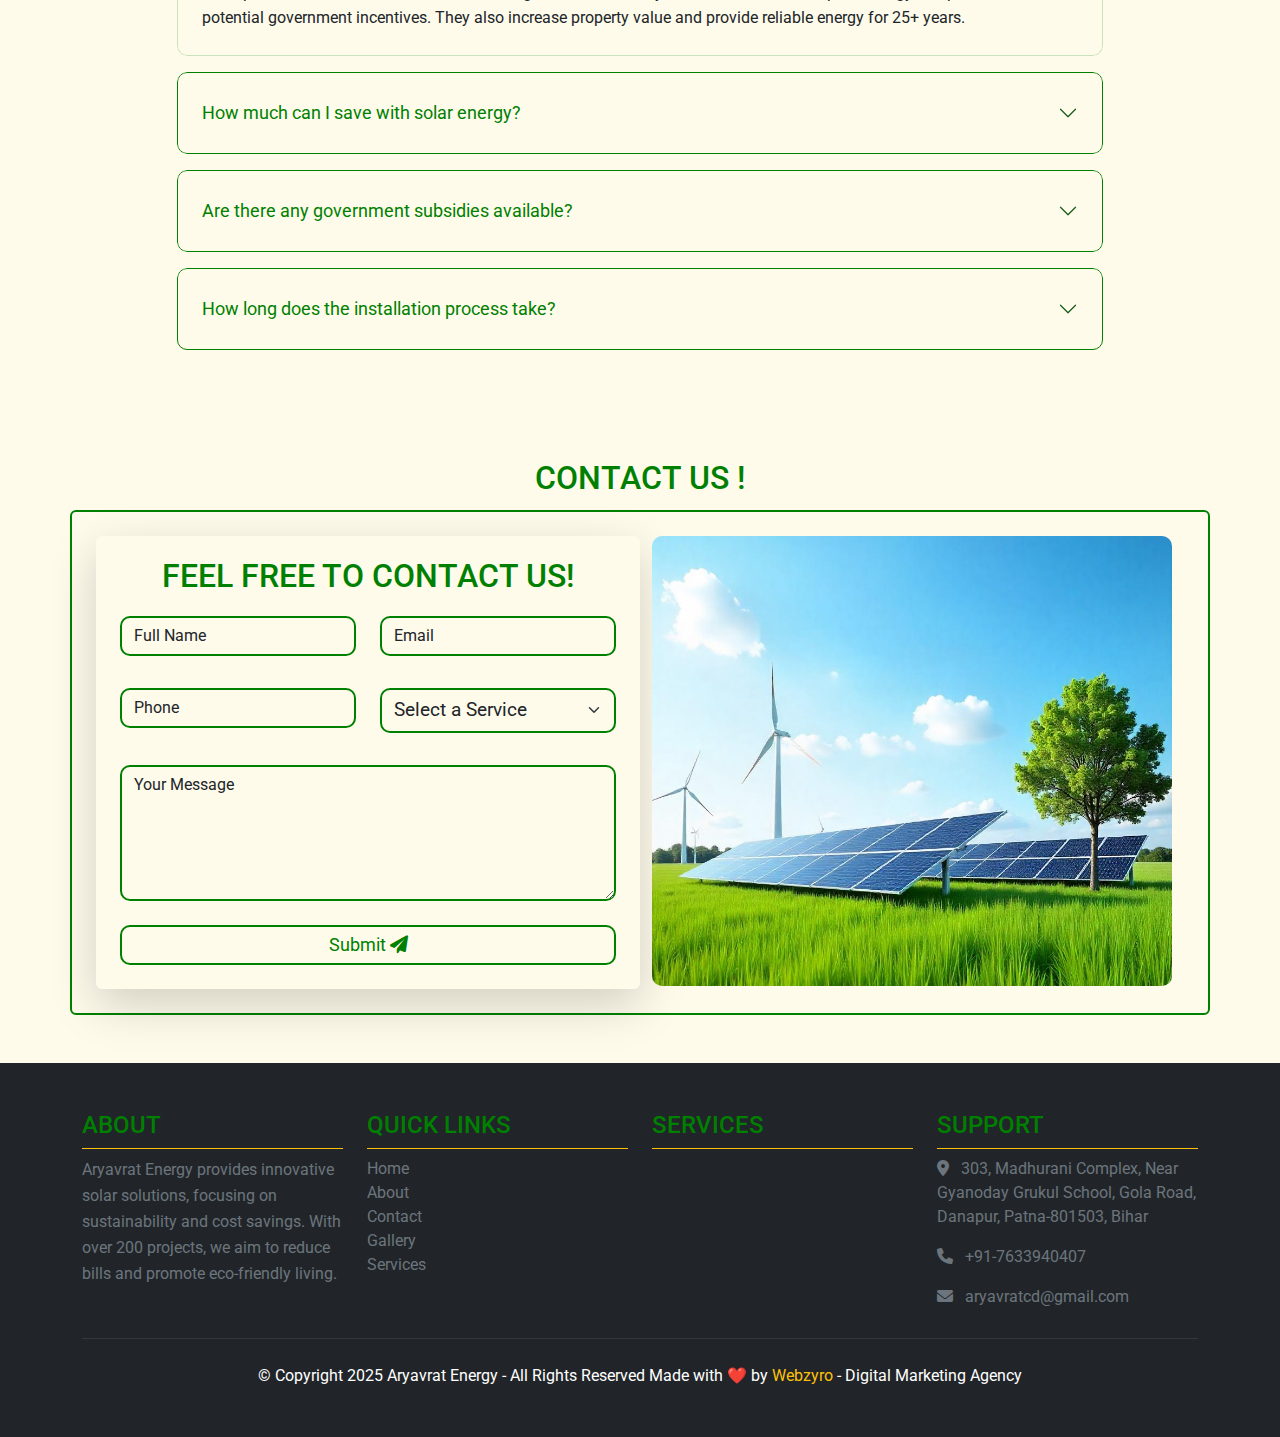
==== commit a2057b2a: "updated" ====
--- a/index.html
+++ b/index.html
@@ -27,46 +27,9 @@
     <link rel="stylesheet" href="/style.css" />
   </head>
   <body>
-    <!-- Header -->
-    <header class="d-none d-md-block w-100" id="header">
-      <div class="container py-2">
-        <div class="row align-items-center justify-content-between">
-          <div class="col-md-8">
-            <div class="d-flex flex-wrap gap-4">
-              <div class="d-flex align-items-center gap-2">
-                <i class="fas fa-phone text-white"></i>
-                <a
-                  href="tel:+91-7633940407"
-                  class="text-white text-decoration-none"
-                  >+91-7633940407</a
-                >
-              </div>
-              <div class="d-flex align-items-center gap-2">
-                <i class="fas fa-envelope text-white"></i>
-                <a
-                  href="mailto:aryavratcd@gmail.com"
-                  class="text-white text-decoration-none"
-                  >aryavratcd@gmail.com</a
-                >
-              </div>
-              <div class="d-flex align-items-center gap-2">
-                <i class="fas fa-location-dot text-white"></i>
-                <span class="text-white">India</span>
-              </div>
-            </div>
-          </div>
-          <div class="col-md-4 text-end">
-            <span class="text-white fw-bold"
-              >Go Green With Aryavrat Energy</span
-            >
-          </div>
-        </div>
-      </div>
-    </header>
-
     <!-- Navbar -->
     <nav
-      class="navbar navbar-expand-lg navbar-light bg-white shadow-sm sticky-top"
+      class="navbar navbar-expand-lg navbar-light bg-light shadow-sm sticky-top"
     >
       <div class="container">
         <a class="navbar-brand" href="/">
@@ -83,30 +46,24 @@
         <div class="collapse navbar-collapse" id="navbarNav">
           <ul class="navbar-nav mx-auto">
             <li class="nav-item">
-              <a class="nav-link text-secondary" href="/">Home</a>
+              <a class="nav-link" href="/">Home</a>
             </li>
             <li class="nav-item">
-              <a class="nav-link text-secondary" href="/about.html">About</a>
+              <a class="nav-link" href="/about.html">About</a>
             </li>
             <li class="nav-item">
-              <a class="nav-link text-secondary" href="/services.html"
-                >Services</a
-              >
+              <a class="nav-link" href="/services.html">Services</a>
             </li>
             <li class="nav-item">
-              <a class="nav-link text-secondary" href="/gallery.html"
-                >Gallery</a
-              >
+              <a class="nav-link" href="/gallery.html">Gallery</a>
             </li>
             <li class="nav-item">
-              <a class="nav-link text-secondary" href="/contact.html"
-                >Contact</a
-              >
+              <a class="nav-link" href="/contact.html">Contact</a>
             </li>
           </ul>
-          <a href="tel:+91-7633940407" class="btn btn-orange d-none d-lg-block"
-            >Free Consultancy</a
-          >
+          <a id="primary-button" href="tel:+91-7633940407">
+            <span> Free Consultancy </span>
+          </a>
         </div>
       </div>
     </nav>
@@ -191,23 +148,21 @@
             <div class="col-md-6">
               <div class="d-flex align-items-center gap-2 mb-3">
                 <hr class="border-success border-2 w-25" />
-                <span class="text-success fw-semibold"
+                <span class="text-success fw-light text-uppercase"
                   >Solar & Wind Energy</span
                 >
               </div>
-              <h2 class="display-4 fw-bold text-gray-800 mb-4">
-                Best Solution of <br class="d-none d-lg-block" />
-                Solar and Wind <br class="d-none d-lg-block" />
-                Energy.
+              <h2 class="mb-4 text-uppercase">
+                Best Solution of Solar and Wind Energy
               </h2>
-              <p class="text-secondary mb-4">
+              <p class="text-dark mb-4">
                 Solar panels are used to convert the sun's energy into
                 electricity, while wind turbines are used to convert the wind's
                 energy into electricity. Using a hybrid system is the best way
                 to renewable resources.
               </p>
-              <a href="about.html" class="btn btn-orange">
-                Know More <i class="fas fa-arrow-right ms-2"></i>
+              <a id="primary-button" href="./about.html">
+                <span> Know More <i class="fas fa-arrow-right ms-2"></i> </span>
               </a>
             </div>
             <div class="col-md-6">
@@ -221,37 +176,10 @@
         </div>
       </section>
 
-      <!-- Carousel Section -->
-      <section class="brand-carousel">
+      <!-- Why Section -->
+      <!-- <section class="my-5">
         <div class="container">
-          <h1>Trusted by 12000+ high growth brands</h1>
-
-          <div class="owl-carousel owl-theme">
-            <div class="item">
-              <img src="assets/Images/car1.png" alt="Brand 1" />
-            </div>
-            <div class="item">
-              <img src="assets/Images/car2.png" alt="Brand 2" />
-            </div>
-            <div class="item">
-              <img src="assets/Images/car3.png" alt="Brand 3" />
-            </div>
-            <div class="item">
-              <img src="assets/Images/car4.png" alt="Brand 4" />
-            </div>
-            <div class="item">
-              <img src="assets/Images/car5.png" alt="Brand 5" />
-            </div>
-          </div>
-        </div>
-      </section>
-
-      <!-- Why Section -->
-      <section class="my-5">
-        <div class="container">
-          <h2 class="text-center display-6 fw-bold mb-4 pb-2">
-            Why Choose Aryavrat Energy?
-          </h2>
+          <h2 class="text-center">Why Choose Aryavrat Energy ?</h2>
 
           <div class="row g-3 justify-content-center mt-3">
             <div class="col-md-6 col-lg-4">
@@ -364,17 +292,17 @@
             </div>
           </div>
         </div>
-      </section>
+      </section> -->
 
       <!-- Benefits Section -->
-      <section class="py-5 bg-light">
+      <section class="py-5">
         <div class="container">
-          <h2 class="text-center display-6 fw-bold mb-5">
+          <h2 class="text-center mb-5">
             Why Go Solar Now: Save Money, Energy, and Planet!
           </h2>
           <div class="row g-4 justify-content-center">
             <div class="col-md-4 col-lg-3">
-              <div class="card h-100 text-center shadow-lg p-4 benefit-card">
+              <div class="card h-100 text-center p-4 benefit-card">
                 <div class="benefit-icon mx-auto mb-3">
                   <img
                     src="./assets/Images/transaction.png"
@@ -382,11 +310,11 @@
                     class="w-25"
                   />
                 </div>
-                <h3 class="h4 text-gray-800 text-secondary">Lower Bills</h3>
-              </div>
-            </div>
-            <div class="col-md-4 col-lg-3">
-              <div class="card h-100 text-center shadow-lg p-4 benefit-card">
+                <h4 class="">Lower Bills</h4>
+              </div>
+            </div>
+            <div class="col-md-4 col-lg-3">
+              <div class="card h-100 text-center p-4 benefit-card">
                 <div class="benefit-icon mx-auto mb-3">
                   <img
                     src="./assets/Images/sustainability.png"
@@ -394,13 +322,11 @@
                     class="w-25"
                   />
                 </div>
-                <h3 class="h4 text-gray-800 text-secondary">
-                  Sustainable Energy
-                </h3>
-              </div>
-            </div>
-            <div class="col-md-4 col-lg-3">
-              <div class="card h-100 text-center shadow-lg p-4 benefit-card">
+                <h4 class="">Sustainable Energy</h4>
+              </div>
+            </div>
+            <div class="col-md-4 col-lg-3">
+              <div class="card h-100 text-center p-4 benefit-card">
                 <div class="benefit-icon mx-auto mb-3">
                   <img
                     src="./assets/Images/government.png"
@@ -408,13 +334,11 @@
                     class="w-25"
                   />
                 </div>
-                <h3 class="h4 text-gray-800 text-secondary">
-                  Subsidy Benefits
-                </h3>
-              </div>
-            </div>
-            <div class="col-md-4 col-lg-3">
-              <div class="card h-100 text-center shadow-lg p-4 benefit-card">
+                <h4 class="">Subsidy Benefits</h4>
+              </div>
+            </div>
+            <div class="col-md-4 col-lg-3">
+              <div class="card h-100 text-center p-4 benefit-card">
                 <div class="benefit-icon mx-auto mb-3">
                   <img
                     src="./assets/Images/profit.png"
@@ -422,7 +346,206 @@
                     class="w-25"
                   />
                 </div>
-                <h3 class="h4 text-gray-800 text-secondary">Property Value</h3>
+                <h4 class="">Property Value</h4>
+              </div>
+            </div>
+          </div>
+        </div>
+      </section>
+
+      <!-- Facts of ours business -->
+      <section class="py-5">
+        <div class="container">
+          <h2 class="text-center mb-5">Facts of our Business</h2>
+          <div class="row g-4 justify-content-center">
+            <div class="col-md-4 col-lg-3">
+              <div class="card h-100 text-center p-4 benefit-card">
+                <div class="benefit-icon mx-auto mb-3">
+                  <img
+                    src="./assets/Images/location-icon.svg"
+                    alt="Benefit"
+                    class="w-50"
+                  />
+                </div>
+                <span>120+</span>
+                <h4 class="">Location</h4>
+              </div>
+            </div>
+            <div class="col-md-4 col-lg-3">
+              <div class="card h-100 text-center p-4 benefit-card">
+                <div class="benefit-icon mx-auto mb-3">
+                  <img
+                    src="./assets/Images/sun-icon.svg"
+                    alt="Benefit"
+                    class="w-50"
+                  />
+                </div>
+                <span>1500+</span>
+                <h4 class="">Happy client</h4>
+              </div>
+            </div>
+            <div class="col-md-4 col-lg-3">
+              <div class="card h-100 text-center p-4 benefit-card">
+                <div class="benefit-icon mx-auto mb-3">
+                  <img
+                    src="./assets/Images/light-icon.svg"
+                    alt="Benefit"
+                    class="w-50"
+                  />
+                </div>
+                <span>430+</span>
+                <h4 class="">Project Done</h4>
+              </div>
+            </div>
+            <div class="col-md-4 col-lg-3">
+              <div class="card h-100 text-center p-4 benefit-card">
+                <div class="benefit-icon mx-auto mb-3">
+                  <img
+                    src="./assets/Images/solar-icon.svg"
+                    alt="Benefit"
+                    class="w-50"
+                  />
+                </div>
+                <span>12 MW+</span>
+                <h4 class="">Solar Installment</h4>
+              </div>
+            </div>
+          </div>
+        </div>
+      </section>
+
+      <!-- Our Clients -->
+      <!-- <section class="py-5">
+        <div class="container">
+          <h2 class="text-center mb-5">Our Best Clients</h2>
+          <div class="row g-4 justify-content-center">
+            <div class="col-md-4 col-lg-3">
+              <div class="card h-100 text-center p-4 benefit-card">
+                <div class="benefit-icon mx-auto mb-3">
+                  <img
+                    src="./assets/Images/client1.png"
+                    alt="Benefit"
+                    class="w-50"
+                  />
+                </div>
+              </div>
+            </div>
+            <div class="col-md-4 col-lg-3">
+              <div class="card h-100 text-center p-4 benefit-card">
+                <div class="benefit-icon mx-auto mb-3">
+                  <img
+                    src="./assets/Images/client2.png"
+                    alt="Benefit"
+                    class="w-50"
+                  />
+                </div>
+              </div>
+            </div>
+            <div class="col-md-4 col-lg-3">
+              <div class="card h-100 text-center p-4 benefit-card">
+                <div class="benefit-icon mx-auto mb-3">
+                  <img
+                    src="./assets/Images/client6.png"
+                    alt="Benefit"
+                    class="w-50"
+                  />
+                </div>
+              </div>
+            </div>
+            <div class="col-md-4 col-lg-3">
+              <div class="card h-100 text-center p-4 benefit-card">
+                <div class="benefit-icon mx-auto mb-3">
+                  <img
+                    src="./assets/Images/client7.png"
+                    alt="Benefit"
+                    class="w-50"
+                  />
+                </div>
+              </div>
+            </div>
+            <div class="col-md-4 col-lg-3">
+              <div class="card h-100 text-center p-4 benefit-card">
+                <div class="benefit-icon mx-auto mb-3">
+                  <img
+                    src="./assets/Images/client8.png"
+                    alt="Benefit"
+                    class="w-50"
+                  />
+                </div>
+              </div>
+            </div>
+          </div>
+        </div>
+      </section> -->
+
+      <!-- Our Clients -->
+      <section class="py-5">
+        <div class="container">
+          <h2 class="text-center mb-5">Our Best Clients</h2>
+          <div class="owl-carousel client-carousel">
+            <div class="item">
+              <div class="card h-100 text-center p-4 benefit-card">
+                <div
+                  class="benefit-icon d-flex align-items-center justify-content-center"
+                >
+                  <img
+                    src="./assets/Images/client1.png"
+                    alt="Benefit"
+                    class="w-50"
+                  />
+                </div>
+              </div>
+            </div>
+            <div class="item">
+              <div class="card h-100 text-center p-4 benefit-card">
+                <div
+                  class="benefit-icon d-flex align-items-center justify-content-center"
+                >
+                  <img
+                    src="./assets/Images/client2.png"
+                    alt="Benefit"
+                    class="w-50"
+                  />
+                </div>
+              </div>
+            </div>
+            <div class="item">
+              <div class="card h-100 text-center p-4 benefit-card">
+                <div
+                  class="benefit-icon d-flex align-items-center justify-content-center"
+                >
+                  <img
+                    src="./assets/Images/client6.png"
+                    alt="Benefit"
+                    class="w-50"
+                  />
+                </div>
+              </div>
+            </div>
+            <div class="item">
+              <div class="card h-100 text-center p-4 benefit-card">
+                <div
+                  class="benefit-icon d-flex align-items-center justify-content-center"
+                >
+                  <img
+                    src="./assets/Images/client7.png"
+                    alt="Benefit"
+                    class="w-50"
+                  />
+                </div>
+              </div>
+            </div>
+            <div class="item">
+              <div class="card h-100 text-center p-4 benefit-card">
+                <div
+                  class="benefit-icon d-flex align-items-center justify-content-center"
+                >
+                  <img
+                    src="./assets/Images/client8.png"
+                    alt="Benefit"
+                    class="w-50"
+                  />
+                </div>
               </div>
             </div>
           </div>
@@ -432,19 +555,19 @@
       <!-- Services Section -->
       <section class="py-5">
         <div class="container">
-          <h2 class="text-center display-6 fw-bold mb-5">
+          <h2 class="text-center mb-5">
             Sustainable Solar Solutions for Every Need
           </h2>
-          <div class="row g-4 justify-content-center">
-            <div class="col-md-6 col-lg-4">
-              <div class="card shadow-lg service-card">
+          <div class="row g-4 justify-content-start">
+            <div class="col-md-6 col-lg-4">
+              <div class="card" id="service-card">
                 <img
                   src="./assets/Images/rootop-solar.png"
                   class="card-img-top"
                   alt="Service"
                 />
                 <div class="card-body d-flex flex-column gap-4">
-                  <h3 class="card-title h4 text-success fw-bold">
+                  <h3 class="card-title h4 text-success">
                     Rooftop Solar Power Plant
                   </h3>
                   <p class="card-text">
@@ -462,14 +585,14 @@
               </div>
             </div>
             <div class="col-md-6 col-lg-4">
-              <div class="card shadow-lg service-card">
+              <div class="card" id="service-card">
                 <img
                   src="./assets/Images/ground.png"
                   class="card-img-top"
                   alt="Service"
                 />
                 <div class="card-body d-flex flex-column gap-2">
-                  <h3 class="card-title h4 text-success fw-bold">
+                  <h3 class="card-title h4 text-success">
                     Ground Mounted Solar Power
                   </h3>
                   <p class="card-text">
@@ -487,14 +610,14 @@
               </div>
             </div>
             <div class="col-md-6 col-lg-4">
-              <div class="card shadow-lg service-card">
+              <div class="card" id="service-card">
                 <img
                   src="./assets/Images/solar.png"
                   class="card-img-top"
                   alt="Service"
                 />
                 <div class="card-body d-flex flex-column gap-2">
-                  <h3 class="card-title h4 text-success fw-bold">
+                  <h3 class="card-title h4 text-success">
                     Subsidized Solar for Cold Storage
                   </h3>
                   <p class="card-text">
@@ -512,16 +635,14 @@
               </div>
             </div>
             <div class="col-md-6 col-lg-4">
-              <div class="card shadow-lg service-card">
+              <div class="card" id="service-card">
                 <img
                   src="./assets/Images/waterPump.png"
                   class="card-img-top"
                   alt="Service"
                 />
                 <div class="card-body d-flex flex-column gap-4">
-                  <h3 class="card-title h4 text-success fw-bold">
-                    Solar Water Pump
-                  </h3>
+                  <h3 class="card-title h4 text-success">Solar Water Pump</h3>
                   <p class="card-text">
                     Eco-friendly solar-powered pumps providing reliable water
                     supply for irrigation and farming needs.
@@ -537,16 +658,14 @@
               </div>
             </div>
             <div class="col-md-6 col-lg-4">
-              <div class="card shadow-lg service-card">
+              <div class="card" id="service-card">
                 <img
                   src="./assets/Images/street.png"
                   class="card-img-top"
                   alt="Service"
                 />
                 <div class="card-body d-flex flex-column gap-2">
-                  <h3 class="card-title h4 text-success fw-bold">
-                    Solar Street Light
-                  </h3>
+                  <h3 class="card-title h4 text-success">Solar Street Light</h3>
                   <p class="card-text">
                     Energy-efficient solar street lights promoting safety and
                     sustainability in public spaces.
@@ -562,15 +681,38 @@
               </div>
             </div>
             <div class="col-md-6 col-lg-4">
-              <div class="card shadow-lg service-card">
+              <div class="card" id="service-card">
                 <img
                   src="./assets/Images/water.png"
                   class="card-img-top"
                   alt="Service"
                 />
                 <div class="card-body d-flex flex-column gap-2">
-                  <h3 class="card-title h4 text-success fw-bold">
-                    Solar Water Heater
+                  <h3 class="card-title h4 text-success">Solar Water Heater</h3>
+                  <p class="card-text">
+                    Solar water heating systems offering cost-effective,
+                    eco-friendly hot water solutions year-round.
+                  </p>
+                  <a
+                    href="#"
+                    class="d-flex align-items-center gap-2 text-primary"
+                  >
+                    <span>Learn More</span>
+                    <i class="fa-solid fa-arrow-right-long"></i>
+                  </a>
+                </div>
+              </div>
+            </div>
+            <div class="col-md-6 col-lg-4">
+              <div class="card" id="service-card">
+                <img
+                  src="./assets/Images/water.png"
+                  class="card-img-top"
+                  alt="Service"
+                />
+                <div class="card-body d-flex flex-column gap-2">
+                  <h3 class="card-title h4 text-success">
+                    On Grid Rooftop Powerplant
                   </h3>
                   <p class="card-text">
                     Solar water heating systems offering cost-effective,
@@ -586,206 +728,73 @@
                 </div>
               </div>
             </div>
-          </div>
-          <div class="text-center mt-4">
-            <a href="contact.html" class="btn btn-orange">
-              Let's Talk <i class="fas fa-arrow-right ms-2"></i>
+            <div class="col-md-6 col-lg-4">
+              <div class="card" id="service-card">
+                <img
+                  src="./assets/Images/water.png"
+                  class="card-img-top"
+                  alt="Service"
+                />
+                <div class="card-body d-flex flex-column gap-2">
+                  <h3 class="card-title h4 text-success">
+                    Hybrid Rooftop Powerplant
+                  </h3>
+                  <p class="card-text">
+                    Solar water heating systems offering cost-effective,
+                    eco-friendly hot water solutions year-round.
+                  </p>
+                  <a
+                    href="#"
+                    class="d-flex align-items-center gap-2 text-primary"
+                  >
+                    <span>Learn More</span>
+                    <i class="fa-solid fa-arrow-right-long"></i>
+                  </a>
+                </div>
+              </div>
+            </div>
+          </div>
+          <div
+            class="text-center mt-4 d-flex align-items-center justify-content-center"
+          >
+            <a id="primary-button" href="contact.html">
+              <span>
+                Let's Connect <i class="fas fa-arrow-right ms-2"></i>
+              </span>
             </a>
           </div>
         </div>
       </section>
 
-      <!-- Testimonial Section -->
-      <section class="my-5">
-        <div class="container" id="testimonial-container">
-          <h2 class="text-center display-6 fw-bold mb-5">
-            Our Customer Success Stories
-          </h2>
-          <div class="row g-3 justify-content-center mt-3">
-            <div class="col-md-6 col-lg-4 mb-5 mb-lg-5">
-              <div class="position-relative card shadow-lg testimonial-card">
-                <img
-                  src="./assets/Images/test1.png"
-                  class="position-absolute testimonial-img"
-                  alt="Testimonial"
-                />
-                <div class="card-body">
-                  <h3 class="card-title h2 text-center text-success fw-bold">
-                    Shyam Singh
-                  </h3>
-                  <div
-                    class="d-flex align-items-center justify-content-center gap-2 my-2"
-                  >
-                    <i class="fa-solid fa-star"></i>
-                    <i class="fa-solid fa-star"></i>
-                    <i class="fa-solid fa-star"></i>
-                    <i class="fa-solid fa-star"></i>
-                    <i class="fa-solid fa-star-half-stroke"></i>
-                  </div>
-                  <p class="card-text text-center">
-                    Using Aryavrat Energy’s solar water pumps has made
-                    irrigation on my farm much more sustainable. It’s a reliable
-                    and eco-friendly solution that saves me money.
-                  </p>
-                </div>
-              </div>
-            </div>
-            <div class="col-md-6 col-lg-4 mb-5 mb-lg-5">
-              <div class="position-relative card shadow-lg testimonial-card">
-                <img
-                  src="./assets/Images/test1.png"
-                  class="position-absolute testimonial-img"
-                  alt="Testimonial"
-                />
-                <div class="card-body">
-                  <h3 class="card-title h2 text-center text-success fw-bold">
-                    Vikas Sharma
-                  </h3>
-                  <div
-                    class="d-flex align-items-center justify-content-center gap-2 my-2"
-                  >
-                    <i class="fa-solid fa-star"></i>
-                    <i class="fa-solid fa-star"></i>
-                    <i class="fa-solid fa-star"></i>
-                    <i class="fa-solid fa-star"></i>
-                    <i class="fa-solid fa-star-half-stroke"></i>
-                  </div>
-                  <p class="card-text text-center">
-                    Switching to a solar water heater from Aryavrat has made our
-                    hot water supply more affordable and eco-friendly. It's a
-                    great investment that pays off every day.
-                  </p>
-                </div>
-              </div>
-            </div>
-            <div class="col-md-6 col-lg-4 mb-5 mb-lg-5">
-              <div class="position-relative card shadow-lg testimonial-card">
-                <img
-                  src="./assets/Images/test1.png"
-                  class="position-absolute testimonial-img"
-                  alt="Testimonial"
-                />
-                <div class="card-body">
-                  <h3 class="card-title h2 text-center text-success fw-bold">
-                    Aarti Verma
-                  </h3>
-                  <div
-                    class="d-flex align-items-center justify-content-center gap-2 my-2"
-                  >
-                    <i class="fa-solid fa-star"></i>
-                    <i class="fa-solid fa-star"></i>
-                    <i class="fa-solid fa-star"></i>
-                    <i class="fa-solid fa-star"></i>
-                    <i class="fa-solid fa-star-half-stroke"></i>
-                  </div>
-                  <p class="card-text text-center">
-                    The installation of solar street lights in our neighborhood
-                    has greatly improved safety and reduced electricity costs. A
-                    small change with huge benefits!
-                  </p>
-                </div>
-              </div>
-            </div>
-            <div class="col-md-6 col-lg-4 mb-5">
-              <div class="position-relative card shadow-lg testimonial-card">
-                <img
-                  src="./assets/Images/test1.png"
-                  class="position-absolute testimonial-img"
-                  alt="Testimonial"
-                />
-                <div class="card-body">
-                  <h3 class="card-title h2 text-center text-success fw-bold">
-                    Shyam Singh
-                  </h3>
-                  <div
-                    class="d-flex align-items-center justify-content-center gap-2 my-2"
-                  >
-                    <i class="fa-solid fa-star"></i>
-                    <i class="fa-solid fa-star"></i>
-                    <i class="fa-solid fa-star"></i>
-                    <i class="fa-solid fa-star"></i>
-                    <i class="fa-solid fa-star-half-stroke"></i>
-                  </div>
-                  <p class="card-text text-center">
-                    Using Aryavrat Energy’s solar water pumps has made
-                    irrigation on my farm much more sustainable. It’s a reliable
-                    and eco-friendly solution that saves me money.
-                  </p>
-                </div>
-              </div>
-            </div>
-            <div class="col-md-6 col-lg-4 mb-5">
-              <div class="position-relative card shadow-lg testimonial-card">
-                <img
-                  src="./assets/Images/test1.png"
-                  class="position-absolute testimonial-img"
-                  alt="Testimonial"
-                />
-                <div class="card-body">
-                  <h3 class="card-title h2 text-center text-success fw-bold">
-                    Ravi Kumar
-                  </h3>
-                  <div
-                    class="d-flex align-items-center justify-content-center gap-2 my-2"
-                  >
-                    <i class="fa-solid fa-star"></i>
-                    <i class="fa-solid fa-star"></i>
-                    <i class="fa-solid fa-star"></i>
-                    <i class="fa-solid fa-star"></i>
-                    <i class="fa-solid fa-star-half-stroke"></i>
-                  </div>
-                  <p class="card-text text-center">
-                    Aryavrat’s subsidized solar solution for cold storage has
-                    helped us cut down on energy costs significantly. Now, our
-                    operations run more efficiently and sustainably.
-                  </p>
-                </div>
-              </div>
-            </div>
-            <div class="col-md-6 col-lg-4">
-              <div class="position-relative card shadow-lg testimonial-card">
-                <img
-                  src="./assets/Images/test1.png"
-                  class="position-absolute testimonial-img"
-                  alt="Testimonial"
-                />
-                <div class="card-body">
-                  <h3 class="card-title h2 text-center text-success fw-bold">
-                    Sabin Dwivedi
-                  </h3>
-                  <div
-                    class="d-flex align-items-center justify-content-center gap-2 my-2"
-                  >
-                    <i class="fa-solid fa-star"></i>
-                    <i class="fa-solid fa-star"></i>
-                    <i class="fa-solid fa-star"></i>
-                    <i class="fa-solid fa-star"></i>
-                    <i class="fa-solid fa-star-half-stroke"></i>
-                  </div>
-                  <p class="card-text text-center">
-                    There used to be frequent power cuts in our town, but after
-                    installing a ground-mounted solar system, we now enjoy
-                    stable energy. It’s amazing how solar energy has transformed
-                    our community.
-                  </p>
-                </div>
-              </div>
-            </div>
-          </div>
-          <div class="text-center mt-2">
-            <a href="contact.html" class="btn btn-orange">
-              Let's Talk <i class="fas fa-arrow-right ms-2"></i>
-            </a>
+      <!-- Carousel Section -->
+      <section class="brand-carousel">
+        <div class="container">
+          <h2 class="text-center mb-4">Trusted by 12000+ high growth brands</h2>
+
+          <div class="owl-carousel owl-theme">
+            <div class="item">
+              <img src="assets/Images/car1.png" alt="Brand 1" />
+            </div>
+            <div class="item">
+              <img src="assets/Images/car2.png" alt="Brand 2" />
+            </div>
+            <div class="item">
+              <img src="assets/Images/car3.png" alt="Brand 3" />
+            </div>
+            <div class="item">
+              <img src="assets/Images/car4.png" alt="Brand 4" />
+            </div>
+            <div class="item">
+              <img src="assets/Images/car5.png" alt="Brand 5" />
+            </div>
           </div>
         </div>
       </section>
 
       <!-- FAQ Section -->
-      <section class="py-5 bg-light">
+      <section class="py-5">
         <div class="container">
-          <h2 class="text-center display-6 fw-bold mb-5">
-            Frequently Asked Questions
-          </h2>
+          <h2 class="text-center mb-5">Frequently Asked Questions</h2>
           <div class="row justify-content-center">
             <div class="col-lg-10">
               <div class="accordion" id="faqAccordion">
@@ -895,14 +904,12 @@
       </section>
 
       <!-- Contact Section -->
-      <section class="py-5 bg-light">
+      <section class="py-5">
         <div class="container">
-          <h2 class="text-center display-4 fw-bold mb-3">Contact Us!</h2>
+          <h2 class="text-center mb-3">Contact Us !</h2>
           <div class="row contact-section p-2 p-md-4 rounded">
-            <div class="col-lg-6 shadow-lg rounded">
-              <h2 class="display-6 fw-bold mb-4 text-center">
-                Feel free to contact us!
-              </h2>
+            <div class="col-lg-6 shadow-lg rounded p-4">
+              <h2 class="mb-4 text-center">Feel free to contact us!</h2>
               <form class="d-flex flex-column gap-2">
                 <div class="row mb-4 g-4">
                   <div class="col-md-6">
@@ -932,10 +939,16 @@
                     <select class="form-select">
                       <option selected>Select a Service</option>
                       <option value="Residential Solar">
-                        Residential Solar
+                        Rooftop Residential Solar
                       </option>
-                      <option value="Commercial Solar">Commercial Solar</option>
-                      <option value="Rooftop Solar">Rooftop Solar</option>
+                      <option value="Commercial Solar">
+                        Rooftop Commerical Solar
+                      </option>
+                      <option value="Rooftop Solar">Solar Water Pump</option>
+                      <option value="Rooftop Solar">Solar Street Light</option>
+                      <option value="Rooftop Solar">
+                        Ground Mounted Solar Power
+                      </option>
                     </select>
                   </div>
                 </div>
@@ -947,8 +960,8 @@
                     placeholder="Your Message"
                   ></textarea>
                 </div>
-                <button type="submit" class="btn btn-orange">
-                  Send Message
+                <button id="primary-button" class="w-100">
+                  <span>Submit <i class="fa-solid fa-paper-plane"></i></span>
                 </button>
               </form>
             </div>
@@ -1014,13 +1027,13 @@
           </div>
           <div class="col-lg-3">
             <h2 class="h4 border-bottom border-warning pb-2">Services</h2>
-            <ul class="list-unstyled text-secondary">
-              <li>Rooftop</li>
-              <li>Ground Mounted</li>
-              <li>Water Pump</li>
-              <li>Street Light</li>
-              <li>Cold Store</li>
-            </ul>
+            <iframe
+              src="https://www.google.com/maps/embed?pb=!1m18!1m12!1m3!1d28781.308079396782!2d85.0198942422867!3d25.616095317535933!2m3!1f0!2f0!3f0!3m2!1i1024!2i768!4f13.1!3m3!1m2!1s0x39ed5702760d6f05%3A0x9f750f2de79e187a!2sAryavrat%20Energy!5e0!3m2!1sen!2sin!4v1741165303644!5m2!1sen!2sin"
+              style="border: 0; width: 100%"
+              allowfullscreen=""
+              loading="lazy"
+              referrerpolicy="no-referrer-when-downgrade"
+            ></iframe>
           </div>
           <div class="col-lg-3">
             <h2 class="h4 border-bottom border-warning pb-2">Support</h2>
@@ -1048,7 +1061,7 @@
           </div>
         </div>
         <hr class="border-secondary my-4" />
-        <p class="text-center mb-0">
+        <p class="text-center text-white mb-0">
           &copy; Copyright 2025 Aryavrat Energy - All Rights Reserved Made with
           ❤️ by
           <a
--- a/style.css
+++ b/style.css
@@ -1,7 +1,9 @@
-@import url("https://fonts.googleapis.com/css2?family=Plus+Jakarta+Sans:ital,wght@0,200..800;1,200..800&display=swap");
+@import url("https://fonts.googleapis.com/css2?family=Roboto:ital,wght@0,100..900;1,100..900&display=swap");
 
 /* General Styles */
 :root {
+  --primary-color: #008000;
+  --background-color: #fefbeb;
   --primary-text-color: #212529;
 }
 
@@ -12,12 +14,16 @@
 }
 
 body {
-  font-family: "Plus Jakarta Sans", serif;
+  background-color: var(--background-color, #fefbeb);
+  font-family: "Roboto", sans-serif !important;
 }
 
 p {
   padding: 0 !important;
   margin: 0 !important;
+  font-size: 1rem;
+  line-height: 26px;
+  color: var(--primary-text-color, #212529);
 }
 
 a {
@@ -26,18 +32,73 @@
 }
 
 h2 {
-  color: green !important;
-}
-
-/* header */
-#header {
-  background-color: green;
+  color: var(--primary-color, #008000) !important;
+  font-size: 2rem;
+  line-height: 2rem;
+  text-transform: uppercase !important;
+}
+
+/* navbar button */
+#primary-button {
+  display: flex;
+  align-items: center;
+  justify-content: center;
+  width: fit-content;
+  height: 40px;
+  padding: 0 10px;
+  border-radius: 10px;
+  border: 2px solid var(--primary-color, #008000);
+  position: relative;
+  overflow: hidden;
+  transition: all 0.5s ease-in;
+  z-index: 1;
+  background-color: transparent !important;
+}
+
+#primary-button::before,
+#primary-button::after {
+  content: "";
+  position: absolute;
+  top: 0;
+  width: 0;
+  height: 100%;
+  transform: skew(15deg);
+  transition: all 0.5s;
+  overflow: hidden;
+  z-index: -1;
+}
+
+#primary-button::before {
+  left: -10px;
+  background: #56b356;
+}
+
+#primary-button::after {
+  right: -10px;
+  background: #2e912e;
+}
+
+#primary-button:hover::before,
+#primary-button:hover::after {
+  width: 58%;
+}
+
+#primary-button:hover span {
+  color: var(--background-color, #fefbeb);
+  transition: 0.3s;
+}
+
+#primary-button span {
+  color: var(--primary-color, #008000);
+  font-size: 18px;
+  transition: all 0.3s ease-in;
 }
 
 /* Navbar Styles */
 .navbar .nav-link {
-  font-size: 1.25rem;
-  font-weight: 600;
+  font-size: 1rem;
+  line-height: 2rem;
+  color: #1d3571;
   transition: color 0.3s ease;
 }
 
@@ -52,7 +113,50 @@
 
 /* Stat Section */
 #stats-section {
-  background-color: green;
+  position: relative;
+  /* background-image: url("./Images/stat-bg.jpeg");
+  background-attachment: fixed;
+  background-size: cover;
+  background-position: center;
+  background-repeat: no-repeat; */
+  background-color: var(--primary-color, #008000);
+}
+
+#stats-section::before {
+  content: "";
+  position: absolute;
+  top: 0;
+  left: 0;
+  width: 100%;
+  height: 100%;
+  background: linear-gradient(rgba(0, 0, 0, 0.9), rgba(0, 0, 0, 0.8));
+  z-index: 1;
+}
+
+#stats-section .container {
+  z-index: 2;
+}
+
+.stat-card {
+  background-color: rgba(0, 0, 0, 0.5);
+  padding: 2rem;
+  border-radius: 15px;
+  border: 1px solid rgba(255, 255, 255, 0.1);
+  transition: transform 0.3s ease;
+}
+
+.stat-card:hover {
+  transform: translateY(-10px);
+  background-color: rgba(0, 0, 0, 0.7);
+}
+
+.stat-card .counter {
+  display: inline-block;
+  color: white;
+}
+
+.stat-card span {
+  margin-left: -10px;
 }
 
 /* Hero Section */
@@ -151,33 +255,33 @@
 }
 
 /* Service Cards */
-.service-card {
+#service-card {
   transition: all 0.4s ease-out;
   border: none;
   height: 450px;
   overflow: hidden;
-  background: #ffffff;
-  box-shadow: 0 10px 30px rgba(0, 0, 0, 0.1);
+  background: var(--background-color, #fefbeb) !important;
+  box-shadow: rgba(0, 0, 0, 0.35) 0px 5px 15px;
   border-radius: 15px;
 }
 
-.service-card .card-img-top {
+#service-card .card-img-top {
   height: 220px;
   object-fit: cover;
   transition: transform 0.6s ease;
 }
 
-.service-card:hover .card-img-top {
+#service-card:hover .card-img-top {
   transform: scale(1.1);
 }
 
-.service-card .card-body {
+#service-card .card-body {
   padding: 1.5rem;
   position: relative;
-  background: linear-gradient(180deg, #ffffff 0%, #f8f9fa 100%);
-}
-
-.service-card .card-title {
+  background: var(--background-color, #fefbeb) !important;
+}
+
+#service-card .card-title {
   margin-bottom: 1rem;
   font-size: 1.4rem;
   color: #1a5d1a !important;
@@ -185,7 +289,7 @@
   padding-bottom: 0.5rem;
 }
 
-.service-card .card-title::after {
+#service-card .card-title::after {
   content: "";
   position: absolute;
   left: 0;
@@ -196,18 +300,18 @@
   transition: width 0.3s ease;
 }
 
-.service-card:hover .card-title::after {
+#service-card:hover .card-title::after {
   width: 80px;
 }
 
-.service-card .card-text {
-  color: #6c757d;
+#service-card .card-text {
+  color: var(--primary-text-color, #212529);
   font-size: 1rem;
-  line-height: 1.6;
+  line-height: 24px;
   margin-bottom: 1.5rem !important;
 }
 
-.service-card .text-primary {
+#service-card .text-primary {
   color: #f97316 !important;
   font-weight: 600;
   display: inline-flex;
@@ -215,27 +319,27 @@
   transition: all 0.3s ease;
 }
 
-.service-card .text-primary i {
+#service-card .text-primary i {
   transition: transform 0.3s ease;
   margin-left: 8px;
 }
 
-.service-card:hover .text-primary i {
+#service-card:hover .text-primary i {
   transform: translateX(5px);
 }
 
-.service-card:hover {
+#service-card:hover {
   transform: translateY(-10px);
   box-shadow: 0 15px 40px rgba(0, 0, 0, 0.15);
 }
 
 @media (max-width: 767.98px) {
-  .service-card {
+  #service-card {
     height: auto;
     margin-bottom: 2rem;
   }
 
-  .service-card .card-img-top {
+  #service-card .card-img-top {
     height: 180px;
   }
 }
@@ -252,6 +356,26 @@
   transform: translateY(-5px);
 }
 
+/* Benefits Section */
+.benefit-card {
+  background-color: var(--background-color, #fefbeb);
+  box-shadow: rgba(0, 0, 0, 0.35) 0px 5px 15px;
+}
+
+.benefit-card img {
+  transition: transform 0.3s ease;
+}
+
+.benefit-card h4 {
+  font-size: 20px;
+  line-height: 26px;
+  color: var(--primary-text-color, #212529);
+}
+
+.benefit-card:hover img {
+  transform: scale(1.25);
+}
+
 /* Gallery */
 .gallery-img {
   transition: transform 0.3s ease;
@@ -282,18 +406,17 @@
 }
 
 .accordion-button {
-  background: white !important;
-  color: #1a5d1a !important;
-  font-weight: 600;
+  background: transparent !important;
+  color: var(--primary-color, #008000) !important;
   font-size: 1.1rem;
   padding: 1.5rem;
-  border: 1px solid rgba(0, 128, 0, 0.2);
+  border: 1px solid var(--primary-color, #008000);
   border-radius: 10px !important;
   transition: all 0.3s ease;
 }
 
 .accordion-button:not(.collapsed) {
-  background: #1a5d1a !important;
+  background: var(--primary-color, #008000) !important;
   color: white !important;
   box-shadow: none;
 }
@@ -308,8 +431,8 @@
 }
 
 .accordion-body {
-  background: white !important;
-  color: #6c757d !important;
+  background: transparent !important;
+  color: var(--primary-text-color, #212529) !important;
   padding: 1.5rem;
   font-size: 1rem;
   line-height: 1.6;
@@ -320,7 +443,7 @@
 }
 
 .accordion-button:hover {
-  background: #1a5d1a !important;
+  background: var(--primary-color, #008000) !important;
   color: white !important;
 }
 
@@ -339,34 +462,18 @@
   }
 }
 
-/* Testimonial Section */
-#testimonial-container .testimonial-img {
-  top: -50px;
-  left: 100px;
-  width: 150px;
-  height: 150px;
-  border-radius: 50%;
-}
-
-#testimonial-container .card-body {
-  margin-top: 90px;
-}
-
-#testimonial-container .card-body i {
-  color: #f97316;
-}
-
 /* Contact Section */
 .contact-section {
-  border: 2px solid grey;
+  border: 2px solid var(--primary-color, #008000);
 }
 
 form input,
 textarea,
 select {
-  border: 2px solid grey !important;
+  border: 2px solid var(--primary-color, #008000) !important;
   outline: none !important;
   border-radius: 10px !important;
+  background-color: transparent !important;
 }
 
 form input:focus,
@@ -377,17 +484,14 @@
 
 form input::placeholder,
 textarea::placeholder {
-  color: grey !important;
+  color: var(--primary-text-color, #212529) !important;
+  font-size: 1rem;
+  list-style: 26px;
+}
+
+.contact-section form select {
+  color: var(--primary-text-color, #212529) !important;
   font-size: 1.2rem;
-}
-
-.contact-section form select {
-  color: grey !important;
-  font-size: 1.2rem;
-}
-
-.contact-section button {
-  width: 100%;
 }
 
 .contact-section #contact-section-img {
@@ -396,26 +500,6 @@
   object-fit: cover;
   border-radius: 10px;
 }
-
-/* Contact page */
-.contact-card {
-  transition: transform 0.3s ease;
-  box-shadow: 2px 2px 2px green;
-  border: 1px solid green;
-}
-
-.contact-card:hover {
-  transform: translateY(-5px);
-}
-
-/* .form-control {
-  padding: 0.75rem;
-}
-
-.form-control:focus {
-  border-color: #f97316;
-  box-shadow: 0 0 0 0.25rem rgba(249, 115, 22, 0.25);
-} */
 
 /* Team Card */
 #team-card {
